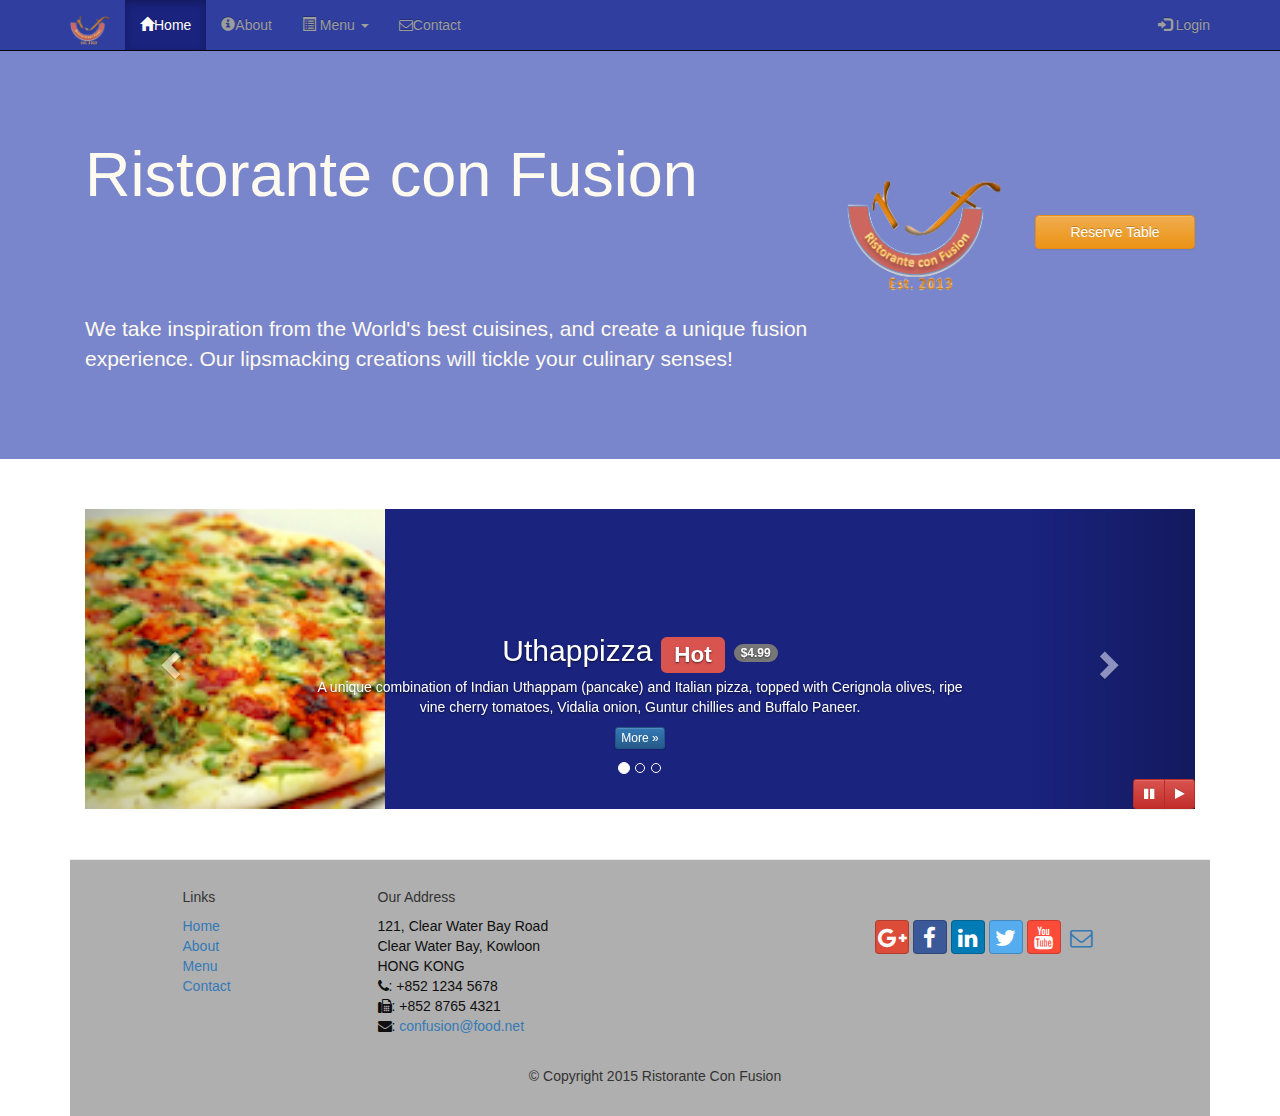
==== index.html @ e6b0a5eb "The Homework" ====
<!DOCTYPE html>
<html lang="en">

<head>
    <meta charset="utf-8">
    <meta http-equiv="X-UA-Compatible" content="IE=edge">
    <meta name="viewport" content="width=device-width, initial-scale=1">
    <!-- The above 3 meta tags *must* come first in the head; any other head
        content must come *after* these tags -->
    <title>Ristorante Con Fusion: Home</title>
    <!-- Bootstrap -->
    <link href="bower_components/bootstrap/dist/css/bootstrap.min.css" rel="stylesheet">
    <link href="bower_components/bootstrap/dist/css/bootstrap-theme.min.css" rel="stylesheet">
    <link href="bower_components/font-awesome/css/font-awesome.min.css" rel="stylesheet">
    <link href="css/bootstrap-social.css" rel="stylesheet">
    <link href="css/mystyles_old.css" rel="stylesheet">
    <!-- HTML5 shim and Respond.js for IE8 support of HTML5 elements and media queries -->
    <!-- WARNING: Respond.js doesn't work if you view the page via file:// -->
    <!--[if lt IE 9]>
     <script src="https://oss.maxcdn.com/html5shiv/3.7.2/html5shiv.min.js"></script>
     <script src="https://oss.maxcdn.com/respond/1.4.2/respond.min.js"></script>
   <![endif]-->
</head>

<body>
    <nav class="navbar navbar-inverse navbar-fixed-top" role="navigation">
        <div class="container">
            <div class="navbar-header">
                <button type="button" class="navbar-toggle collapsed" data-toggle="collapse" data-target="#navbar" aria-expanded="false" aria-controls="navbar">
                        <span class="sr-only">Toggle navigation</span>
                        <span class="icon-bar"></span>
                        <span class="icon-bar"></span>
                        <span class="icon-bar"></span>
                    </button>
                <a class="navbar-brand" href="#">
                    <img src="img/logo.png" height="30px" width="40px"></a>
            </div>
            <div id="navbar" class="navbar-collapse collapse">
                <ul class="nav navbar-nav">
                    <li class="active"><a href="#"><span class="glyphicon glyphicon-home"
                     aria-hidden="ture"></span>Home</a></li>
                    <li><a href="aboutus.html"><span class="glyphicon glyphicon-info-sign"
                      aria-hidden="true"></span>About</a></li>
                    <li class="dropdown">
                        <a href="#" class="dropdown-toggle" data-toggle="dropdown" role="button" aria-haspopup="true" aria-expanded="false">
                            <span class="glyphicon glyphicon-list-alt" aria-hidden="true"></span> Menu <span class="caret"></span></a>
                        <ul class="dropdown-menu">
                            <li><a href="#">Appetizers</a></li>
                            <li><a href="#">Main Courses</a></li>
                            <li><a href="#">Desserts</a></li>
                            <li><a href="#">Drinks</a></li>
                            <li role="separator" class="divider"></li>
                            <li class="dropdown-header">Specials</li>
                            <li><a href="#">Lunch Buffet</a></li>
                            <li><a href="#">Weekend Brunch</a></li>
                        </ul>
                    </li>
                    <li><a href="contactus.html"><span class="fa fa-envelope-o"
                    aria-hidden="true"></span>Contact</a></li>
                </ul>
                <ul class="nav navbar-nav navbar-right">
                    <li>
                        <a id="login">
                            <span class="glyphicon glyphicon-log-in"></span> Login</a>
                    </li>
                </ul>
            </div>
    </nav>

    <div id="loginModal" class="modal fade" role="dialog">
        <div class="modal-dialog">
            <!-- Modal content-->
            <div class="modal-content">
                <div class="modal-header">
                    <button type="button" class="close" id="log_close" >&times;</button>
                    <h4 class="modal-title">Login </h4>
                </div>
                <div class="modal-body">
                    <form class="form-inline">
                        <div class="form-group">
                            <label for="email" class="sr-only">Email address</label>
                            <input type="email" class="form-control" id="email" placeholder="Email">
                        </div>
                        <div class="form-group">
                            <label class="sr-only" for="password">Password</label>
                            <input type="password" class="form-control" id="password" placeholder="Password">
                        </div>
                        <div class="checkbox">
                            <label> <input type="checkbox"> Remember me</label>
                        </div>
                        <button type="submit" class="btn btn-primary">Sign in</button>
                        <button type="button" class="btn btn-default btn-sm" data-dismiss="modal">Cancel</button>
                    </form>
                </div>
            </div>
        </div>
    </div>

    <header class="jumbotron">
        <!-- Main component for a primary marketing message or call to action -->

        <div class="container">
            <div class="row row-header">
                <div class="col-xm-12 col-sm-8">
                    <h1>Ristorante con Fusion</h1>
                    <p style="padding:40px;"></p>
                    <p>We take inspiration from the World's best cuisines, and create a unique fusion experience. Our lipsmacking creations will tickle your culinary senses!</p>
                </div>
                <div class="col-xm-12 col-sm-2">
                    <p style="padding:20px;"></p>
                    <img src="img/logo.png" class="img-responsive">
                </div>
                <div class="col-xm-12 col-sm-2">
                    <p style="padding:40px;"></p>
                    <a type="button" class="btn btn-warning btn-block" id="Reserve_button">Reserve Table</a>
                </div>
            </div>
        </div>
    </header>

    <div class="container">
        <div class="row row-content">
            <div class="col-xs-12">
                <div id="mycarousel" class="carousel slide" data-ride="carousel">
                    <!-- Indicators -->
                    <ol class="carousel-indicators">
                        <li data-target="#mycarousel" data-slide-to="0" class="active"></li>
                        <li data-target="#mycarousel" data-slide-to="1"></li>
                        <li data-target="#mycarousel" data-slide-to="2"></li>
                    </ol>
                    <!-- Wrapper for slides -->
                    <div class="carousel-inner" role="listbox">
                        <div class="item active">
                            <img class="img-responsive" src="img/uthappizza.png" alt="Uthappizza">
                            <div class="carousel-caption">
                                <h2>Uthappizza  <span class="label label-danger">Hot</span> <span class="badge">$4.99</span></h2>
                                <p>A unique combination of Indian Uthappam (pancake) and Italian pizza, topped with Cerignola olives, ripe vine cherry tomatoes, Vidalia onion, Guntur chillies and Buffalo Paneer.</p>
                                <p><a class="btn btn-primary btn-xs" href="#">More &raquo;</a></p>
                            </div>
                        </div>
                        <div class="item">
                            <img class="media-object img-thumbnail" src="img/buffet.png" alt="Buffet">
                            <div class="carousel-caption">
                                <h2>Weekend Grand Buffet <span class="label label-danger label-xs">New</span></h2>
                                <p>Featuring mouthwatering combinations with a choice of five different salads, six enticing appetizers, six main entrees and five choicest desserts. Free flowing bubbly and soft drinks. All for just $19.99 per person </p>
                                <p><a class="btn btn-primary btn-xs" href="#">More &raquo;</a></p>
                            </div>
                        </div>
                        <div class="item">
                            <img class="media-object img-thumbnail" src="img/alberto.png" alt="Alberto Somayya">
                            <div class="carousel-caption">
                                <h2> Alberto Somayya</h2>
                                <h4>Executive Chef</h4>
                                <p>Award winning three-star Michelin chef with wide International experience having worked closely with whos-who in the culinary world, he specializes in creating mouthwatering Indo-Italian fusion experiences.
                                </p>
                                <p><a class="btn btn-primary btn-xs" href="#">More &raquo;</a></p>
                            </div>
                        </div>
                    </div>
                    <!-- Controls -->
                    <a class="left carousel-control" href="#mycarousel" role="button" data-slide="prev">
                        <span class="glyphicon glyphicon-chevron-left" aria-hidden="true"></span>
                        <span class="sr-only">Previous</span>
                    </a>
                    <a class="right carousel-control" href="#mycarousel" role="button" data-slide="next">
                        <span class="glyphicon glyphicon-chevron-right" aria-hidden="true"></span>
                        <span class="sr-only">Next</span>
                    </a>
                    <div class="btn-group" id="carouselButtons">
                        <button class="btn btn-danger btn-sm" id="carousel-pause">
                          <span class="fa fa-pause" aria-hidden="true"></span>
                        </button>
                        <button class="btn btn-danger btn-sm" id="carousel-play">
                          <span class="fa fa-play" aria-hidden="true"></span>
                        </button>
                    </div>
                </div>
            </div>
        </div>

        <div id="Reserve" class="modal fade" role="dialog">
            <div class="modal-dialog">
                <div class="modal-content">
                    <div class="modal-header">
                        <button type="button" class="close" data-dismiss="modal">&times;</button>
                        <h4 class="modal-title">Reserve Table</h4>
                    </div>
                    <div class="modal-body">
                        <form class="form-horizontal" role="form" id="Reserve">
                            <div class="form-group">
                                <label class="col-sm-3 control-label">Numbers of Guests</label>
                                <div class="col-sm-9">
                                    <label class="radio-inline"><input type="radio" name="Numbers of Guests" id="Numbers of Guests1" value="1">1</label>
                                    <label class="radio-inline"><input type="radio" name="Numbers of Guests" id="Numbers of Guests2" value="2">2</label>
                                    <label class="radio-inline"><input type="radio" name="Numbers of Guests" id="Numbers of Guests3" value="3">3</label>
                                    <label class="radio-inline"><input type="radio" name="Numbers of Guests" id="Numbers of Guests4" value="4">4</label>
                                    <label class="radio-inline"><input type="radio" name="Numbers of Guests" id="Numbers of Guests5" value="5">5</label>
                                    <label class="radio-inline"><input type="radio" name="Numbers of Guests" id="Numbers of Guests6" value="6">6</label>
                                </div>
                            </div>
                            <div class="form-group">
                                <label class="col-sm-3 control-label">Selection</label>
                                <div class="btn-group col-sm-9" data-toggle="buttons">
                                    <label class="btn btn-success active">
                                  <input type="radio" name="Selection" id="Non-Smoking" autocomplete="off" checked> Non-Smoking
                                </label>
                                    <label class="btn btn-danger">
                                  <input type="radio" name="Selection" id="Smoking" autocomplete="off"> Smoking
                                </label>
                                </div>
                            </div>
                            <div class="form-group has-feedback">
                                <label class="col-sm-3 control-label" for="Date and Time">Date and Time</label>
                                <div class="col-sm-4">
                                    <input type="text" class="form-control" name="Date" id="Date" placeholder="Date">
                                    <span class="glyphicon glyphicon-calendar form-control-feedback"></span>
                                </div>
                                <div class="col-sm-4">
                                    <span class="glyphicon glyphicon-time form-control-feedback"></span>
                                    <input type="text" class="form-control" name="Date" id="Date" placeholder="Time">
                                </div>
                            </div>
                            <div class="form-group">
                                <div class="col-sm-offset-3 col-xs-12">
                                    <button class="btn btn-primary" type="submit" name="Reserve">Reserve</button>
                                    <button type="button" class="btn btn-default" data-dismiss="modal">Cancel</button>
                                </div>
                            </div>
                            <div class="alert alert-warning alert-dismissible" role="alert">
                                <button type="button" class="close" data-dismiss="alert" aria-label="Close">
                                <span aria-hidden="true">&times;</span>
                              </button>
                                <strong>Warning:</strong> Please<a href="tel:+85212345678" class="alert-link"> call</a> us to reserve for more than six guests.
                            </div>
                        </form>
                    </div>
                </div>
            </div>
        </div>

        <footer class="row-footer">
            <div class="container">
                <div class="row">
                    <div class="col-xs-5 col-xs-offset-1 col-sm-2 col-sm-offset-1">
                        <h5>Links</h5>
                        <ul class="list-unstyled">
                            <li><a href="#">Home</a></li>
                            <li><a href="#">About</a></li>
                            <li><a href="#">Menu</a></li>
                            <li><a href="#">Contact</a></li>
                        </ul>
                    </div>
                    <div class="col-xs-6 col-sm-5">
                        <h5>Our Address</h5>
                        <address>
		              121, Clear Water Bay Road<br>
                  Clear Water Bay, Kowloon<br>
		              HONG KONG<br>
                  <i class="fa fa-phone"></i>: +852 1234 5678<br>
                  <i class="fa fa-fax"></i>: +852 8765 4321<br>
                  <i class="fa fa-envelope"></i>:
                  <a href="mailto:confusion@food.net">confusion@food.net</a>
		               </address>
                    </div>
                    <div class="col-xs-12 col-sm-4">
                        <div class="nav navbar-nav" style="padding: 40px 10px;">
                            <a class="btn btn-social-icon btn-google-plus" href="http://google.com/+"><i class="fa fa-google-plus"></i></a>
                            <a class="btn btn-social-icon btn-facebook" href="http://www.facebook.com/profile.php?id="><i class="fa fa-facebook"></i></a>
                            <a class="btn btn-social-icon btn-linkedin" href="http://www.linkedin.com/in/"><i class="fa fa-linkedin"></i></a>
                            <a class="btn btn-social-icon btn-twitter" href="http://twitter.com/"><i class="fa fa-twitter"></i></a>
                            <a class="btn btn-social-icon btn-youtube" href="http://youtube.com/"><i class="fa fa-youtube"></i></a>
                            <a class="btn btn-social-icon" href="mailto:"><i class="fa fa-envelope-o"></i></a>
                        </div>
                    </div>
                    <div class="col-xs-12">
                        <p style="padding:10px;"></p>
                        <p align=center>© Copyright 2015 Ristorante Con Fusion</p>
                    </div>
                </div>
            </div>
        </footer>

        <!-- jQuery (necessary for Bootstrap's JavaScript plugins) -->
        <script src="bower_components/jquery/dist/jquery.min.js"></script>
      <!-- Include all compiled plugins (below), or include individual files as needed -->
        <script src="bower_components/bootstrap/dist/js/bootstrap.min.js"></script>
        <script>
            $(document).ready(function() {
                $("#mycarousel").carousel({
                    interval: 2000
                });
                $("#carousel-pause").click(function() {
                    $("#mycarousel").carousel('pause');
                });
                $("#carousel-play").click(function() {
                    $("#mycarousel").carousel('cycle');
                });
            });
            $("#login").click(function(){
              $("#loginModal").modal("show")
            })
            $("#log_close").click(function(){
              $("#loginModal").modal("hide")
            })
            $("#Reserve_button").click(function(){
              $("#Reserve").modal("show")
            })
        </script>
</body>

</html>
---- css/mystyles_old.css ----
.row-header{
margin:0px auto;
padding:0px auto;
}
.row-content {
margin:0px auto;
padding: 50px 0px 50px 0px;
border-bottom: 1px ridge;
min-height: 400px;
}
.row-footer{
background-color:#AfAfAf;
margin:0px auto;
padding: 20px 0px 20px 0px;
}
.jumbotron {
padding:70px 30px 70px 30px;
margin:0px auto;
background: #7986CB ;
color:floralwhite;
}
address{
font‐size:80%;
margin:0px;
color:#0f0f0f;
}

body{
    padding:50px 0px 0px 0px;
    z-index:0;
}

.navbar-inverse {
     background: #303F9F;
}

.navbar-inverse .navbar-nav > .active > a,
.navbar-inverse .navbar-nav > .active > a:hover,
.navbar-inverse .navbar-nav > .active > a:focus {
    color: #fff;
    background: #1A237E;
}

.navbar-inverse .navbar-nav > .open > a,
 .navbar-inverse .navbar-nav > .open > a:hover,
 .navbar-inverse .navbar-nav > .open > a:focus {
    color: #fff;
    background: #1A237E;
}

.navbar-inverse .navbar-nav .open .dropdown-menu> li> a,
.navbar-inverse .navbar-nav .open .dropdown-menu {
    background-color: #303F9F;
    color:#eeeeee;
}

.navbar-inverse .navbar-nav .open .dropdown-menu> li> a:hover {
    color:#000000;
}

.tab-content {
    border-left: 1px solid #ddd;
    border-right: 1px solid #ddd;
    border-bottom: 1px solid #ddd;
    padding: 10px;
}

.affix {
    top:100px;
}

.carousel {
    background:#1A237E;
}

.carousel .item {
  height: 300px;
}

.item img {
    position: absolute;
    top: 0;
    left: 0;
    min-height: 300px;
}

#carouselButtons {
    right:0px;
    position: absolute;
    bottom: 0px;
}
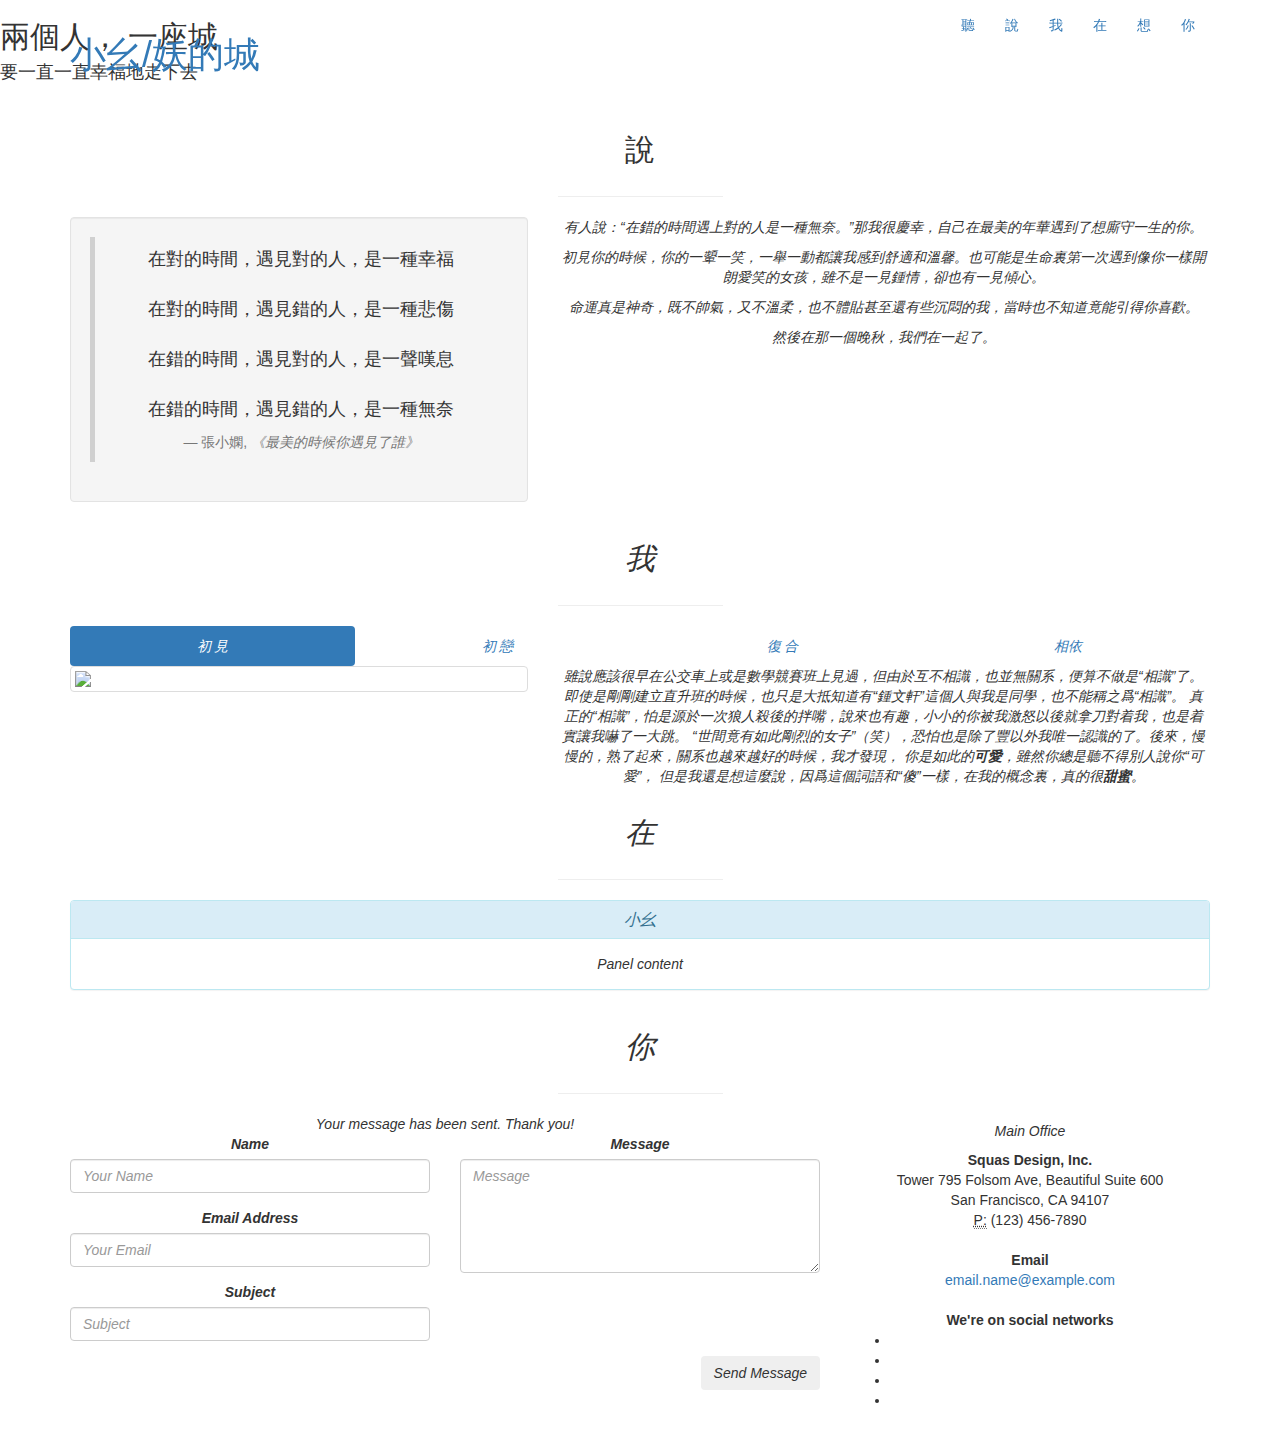
==== commit 8ebdd852: "Please enter the commit message for your changes. Lines starting  with '' will be ignored, and an em" ====
--- a/index.html
+++ b/index.html
@@ -1,311 +1,378 @@
-<!DOCTYPE html>
-<html lang="en">
-
-<head>
-    <meta charset="utf-8">
-    <meta http-equiv="X-UA-Compatible" content="IE=edge">
-    <meta name="viewport" content="width=device-width, initial-scale=1">
-    <!-- The above 3 meta tags *must* come first in the head; any other head
-        content must come *after* these tags -->
-    <title>Ristorante Con Fusion: Home</title>
-    <!-- Bootstrap -->
-    <link href="bower_components/bootstrap/dist/css/bootstrap.min.css" rel="stylesheet">
-    <link href="bower_components/bootstrap/dist/css/bootstrap-theme.min.css" rel="stylesheet">
-    <link href="bower_components/font-awesome/css/font-awesome.min.css" rel="stylesheet">
-    <link href="css/bootstrap-social.css" rel="stylesheet">
-    <link href="css/mystyles_old.css" rel="stylesheet">
-    <!-- HTML5 shim and Respond.js for IE8 support of HTML5 elements and media queries -->
-    <!-- WARNING: Respond.js doesn't work if you view the page via file:// -->
-    <!--[if lt IE 9]>
-     <script src="https://oss.maxcdn.com/html5shiv/3.7.2/html5shiv.min.js"></script>
-     <script src="https://oss.maxcdn.com/respond/1.4.2/respond.min.js"></script>
-   <![endif]-->
-</head>
-
-<body>
-    <nav class="navbar navbar-inverse navbar-fixed-top" role="navigation">
-        <div class="container">
-            <div class="navbar-header">
-                <button type="button" class="navbar-toggle collapsed" data-toggle="collapse" data-target="#navbar" aria-expanded="false" aria-controls="navbar">
-                        <span class="sr-only">Toggle navigation</span>
-                        <span class="icon-bar"></span>
-                        <span class="icon-bar"></span>
-                        <span class="icon-bar"></span>
-                    </button>
-                <a class="navbar-brand" href="#">
-                    <img src="img/logo.png" height="30px" width="40px"></a>
-            </div>
-            <div id="navbar" class="navbar-collapse collapse">
-                <ul class="nav navbar-nav">
-                    <li class="active"><a href="#"><span class="glyphicon glyphicon-home"
-                     aria-hidden="ture"></span>Home</a></li>
-                    <li><a href="aboutus.html"><span class="glyphicon glyphicon-info-sign"
-                      aria-hidden="true"></span>About</a></li>
-                    <li class="dropdown">
-                        <a href="#" class="dropdown-toggle" data-toggle="dropdown" role="button" aria-haspopup="true" aria-expanded="false">
-                            <span class="glyphicon glyphicon-list-alt" aria-hidden="true"></span> Menu <span class="caret"></span></a>
-                        <ul class="dropdown-menu">
-                            <li><a href="#">Appetizers</a></li>
-                            <li><a href="#">Main Courses</a></li>
-                            <li><a href="#">Desserts</a></li>
-                            <li><a href="#">Drinks</a></li>
-                            <li role="separator" class="divider"></li>
-                            <li class="dropdown-header">Specials</li>
-                            <li><a href="#">Lunch Buffet</a></li>
-                            <li><a href="#">Weekend Brunch</a></li>
-                        </ul>
-                    </li>
-                    <li><a href="contactus.html"><span class="fa fa-envelope-o"
-                    aria-hidden="true"></span>Contact</a></li>
-                </ul>
-                <ul class="nav navbar-nav navbar-right">
-                    <li>
-                        <a id="login">
-                            <span class="glyphicon glyphicon-log-in"></span> Login</a>
-                    </li>
-                </ul>
-            </div>
-    </nav>
-
-    <div id="loginModal" class="modal fade" role="dialog">
-        <div class="modal-dialog">
-            <!-- Modal content-->
-            <div class="modal-content">
-                <div class="modal-header">
-                    <button type="button" class="close" id="log_close" >&times;</button>
-                    <h4 class="modal-title">Login </h4>
-                </div>
-                <div class="modal-body">
-                    <form class="form-inline">
-                        <div class="form-group">
-                            <label for="email" class="sr-only">Email address</label>
-                            <input type="email" class="form-control" id="email" placeholder="Email">
-                        </div>
-                        <div class="form-group">
-                            <label class="sr-only" for="password">Password</label>
-                            <input type="password" class="form-control" id="password" placeholder="Password">
-                        </div>
-                        <div class="checkbox">
-                            <label> <input type="checkbox"> Remember me</label>
-                        </div>
-                        <button type="submit" class="btn btn-primary">Sign in</button>
-                        <button type="button" class="btn btn-default btn-sm" data-dismiss="modal">Cancel</button>
-                    </form>
-                </div>
-            </div>
-        </div>
-    </div>
-
-    <header class="jumbotron">
-        <!-- Main component for a primary marketing message or call to action -->
-
-        <div class="container">
-            <div class="row row-header">
-                <div class="col-xm-12 col-sm-8">
-                    <h1>Ristorante con Fusion</h1>
-                    <p style="padding:40px;"></p>
-                    <p>We take inspiration from the World's best cuisines, and create a unique fusion experience. Our lipsmacking creations will tickle your culinary senses!</p>
-                </div>
-                <div class="col-xm-12 col-sm-2">
-                    <p style="padding:20px;"></p>
-                    <img src="img/logo.png" class="img-responsive">
-                </div>
-                <div class="col-xm-12 col-sm-2">
-                    <p style="padding:40px;"></p>
-                    <a type="button" class="btn btn-warning btn-block" id="Reserve_button">Reserve Table</a>
-                </div>
-            </div>
-        </div>
-    </header>
-
-    <div class="container">
-        <div class="row row-content">
-            <div class="col-xs-12">
-                <div id="mycarousel" class="carousel slide" data-ride="carousel">
-                    <!-- Indicators -->
-                    <ol class="carousel-indicators">
-                        <li data-target="#mycarousel" data-slide-to="0" class="active"></li>
-                        <li data-target="#mycarousel" data-slide-to="1"></li>
-                        <li data-target="#mycarousel" data-slide-to="2"></li>
-                    </ol>
-                    <!-- Wrapper for slides -->
-                    <div class="carousel-inner" role="listbox">
-                        <div class="item active">
-                            <img class="img-responsive" src="img/uthappizza.png" alt="Uthappizza">
-                            <div class="carousel-caption">
-                                <h2>Uthappizza  <span class="label label-danger">Hot</span> <span class="badge">$4.99</span></h2>
-                                <p>A unique combination of Indian Uthappam (pancake) and Italian pizza, topped with Cerignola olives, ripe vine cherry tomatoes, Vidalia onion, Guntur chillies and Buffalo Paneer.</p>
-                                <p><a class="btn btn-primary btn-xs" href="#">More &raquo;</a></p>
-                            </div>
-                        </div>
-                        <div class="item">
-                            <img class="media-object img-thumbnail" src="img/buffet.png" alt="Buffet">
-                            <div class="carousel-caption">
-                                <h2>Weekend Grand Buffet <span class="label label-danger label-xs">New</span></h2>
-                                <p>Featuring mouthwatering combinations with a choice of five different salads, six enticing appetizers, six main entrees and five choicest desserts. Free flowing bubbly and soft drinks. All for just $19.99 per person </p>
-                                <p><a class="btn btn-primary btn-xs" href="#">More &raquo;</a></p>
-                            </div>
-                        </div>
-                        <div class="item">
-                            <img class="media-object img-thumbnail" src="img/alberto.png" alt="Alberto Somayya">
-                            <div class="carousel-caption">
-                                <h2> Alberto Somayya</h2>
-                                <h4>Executive Chef</h4>
-                                <p>Award winning three-star Michelin chef with wide International experience having worked closely with whos-who in the culinary world, he specializes in creating mouthwatering Indo-Italian fusion experiences.
-                                </p>
-                                <p><a class="btn btn-primary btn-xs" href="#">More &raquo;</a></p>
-                            </div>
-                        </div>
-                    </div>
-                    <!-- Controls -->
-                    <a class="left carousel-control" href="#mycarousel" role="button" data-slide="prev">
-                        <span class="glyphicon glyphicon-chevron-left" aria-hidden="true"></span>
-                        <span class="sr-only">Previous</span>
-                    </a>
-                    <a class="right carousel-control" href="#mycarousel" role="button" data-slide="next">
-                        <span class="glyphicon glyphicon-chevron-right" aria-hidden="true"></span>
-                        <span class="sr-only">Next</span>
-                    </a>
-                    <div class="btn-group" id="carouselButtons">
-                        <button class="btn btn-danger btn-sm" id="carousel-pause">
-                          <span class="fa fa-pause" aria-hidden="true"></span>
-                        </button>
-                        <button class="btn btn-danger btn-sm" id="carousel-play">
-                          <span class="fa fa-play" aria-hidden="true"></span>
-                        </button>
-                    </div>
-                </div>
-            </div>
-        </div>
-
-        <div id="Reserve" class="modal fade" role="dialog">
-            <div class="modal-dialog">
-                <div class="modal-content">
-                    <div class="modal-header">
-                        <button type="button" class="close" data-dismiss="modal">&times;</button>
-                        <h4 class="modal-title">Reserve Table</h4>
-                    </div>
-                    <div class="modal-body">
-                        <form class="form-horizontal" role="form" id="Reserve">
-                            <div class="form-group">
-                                <label class="col-sm-3 control-label">Numbers of Guests</label>
-                                <div class="col-sm-9">
-                                    <label class="radio-inline"><input type="radio" name="Numbers of Guests" id="Numbers of Guests1" value="1">1</label>
-                                    <label class="radio-inline"><input type="radio" name="Numbers of Guests" id="Numbers of Guests2" value="2">2</label>
-                                    <label class="radio-inline"><input type="radio" name="Numbers of Guests" id="Numbers of Guests3" value="3">3</label>
-                                    <label class="radio-inline"><input type="radio" name="Numbers of Guests" id="Numbers of Guests4" value="4">4</label>
-                                    <label class="radio-inline"><input type="radio" name="Numbers of Guests" id="Numbers of Guests5" value="5">5</label>
-                                    <label class="radio-inline"><input type="radio" name="Numbers of Guests" id="Numbers of Guests6" value="6">6</label>
-                                </div>
-                            </div>
-                            <div class="form-group">
-                                <label class="col-sm-3 control-label">Selection</label>
-                                <div class="btn-group col-sm-9" data-toggle="buttons">
-                                    <label class="btn btn-success active">
-                                  <input type="radio" name="Selection" id="Non-Smoking" autocomplete="off" checked> Non-Smoking
-                                </label>
-                                    <label class="btn btn-danger">
-                                  <input type="radio" name="Selection" id="Smoking" autocomplete="off"> Smoking
-                                </label>
-                                </div>
-                            </div>
-                            <div class="form-group has-feedback">
-                                <label class="col-sm-3 control-label" for="Date and Time">Date and Time</label>
-                                <div class="col-sm-4">
-                                    <input type="text" class="form-control" name="Date" id="Date" placeholder="Date">
-                                    <span class="glyphicon glyphicon-calendar form-control-feedback"></span>
-                                </div>
-                                <div class="col-sm-4">
-                                    <span class="glyphicon glyphicon-time form-control-feedback"></span>
-                                    <input type="text" class="form-control" name="Date" id="Date" placeholder="Time">
-                                </div>
-                            </div>
-                            <div class="form-group">
-                                <div class="col-sm-offset-3 col-xs-12">
-                                    <button class="btn btn-primary" type="submit" name="Reserve">Reserve</button>
-                                    <button type="button" class="btn btn-default" data-dismiss="modal">Cancel</button>
-                                </div>
-                            </div>
-                            <div class="alert alert-warning alert-dismissible" role="alert">
-                                <button type="button" class="close" data-dismiss="alert" aria-label="Close">
-                                <span aria-hidden="true">&times;</span>
-                              </button>
-                                <strong>Warning:</strong> Please<a href="tel:+85212345678" class="alert-link"> call</a> us to reserve for more than six guests.
-                            </div>
-                        </form>
-                    </div>
-                </div>
-            </div>
-        </div>
-
-        <footer class="row-footer">
-            <div class="container">
-                <div class="row">
-                    <div class="col-xs-5 col-xs-offset-1 col-sm-2 col-sm-offset-1">
-                        <h5>Links</h5>
-                        <ul class="list-unstyled">
-                            <li><a href="#">Home</a></li>
-                            <li><a href="#">About</a></li>
-                            <li><a href="#">Menu</a></li>
-                            <li><a href="#">Contact</a></li>
-                        </ul>
-                    </div>
-                    <div class="col-xs-6 col-sm-5">
-                        <h5>Our Address</h5>
-                        <address>
-		              121, Clear Water Bay Road<br>
-                  Clear Water Bay, Kowloon<br>
-		              HONG KONG<br>
-                  <i class="fa fa-phone"></i>: +852 1234 5678<br>
-                  <i class="fa fa-fax"></i>: +852 8765 4321<br>
-                  <i class="fa fa-envelope"></i>:
-                  <a href="mailto:confusion@food.net">confusion@food.net</a>
-		               </address>
-                    </div>
-                    <div class="col-xs-12 col-sm-4">
-                        <div class="nav navbar-nav" style="padding: 40px 10px;">
-                            <a class="btn btn-social-icon btn-google-plus" href="http://google.com/+"><i class="fa fa-google-plus"></i></a>
-                            <a class="btn btn-social-icon btn-facebook" href="http://www.facebook.com/profile.php?id="><i class="fa fa-facebook"></i></a>
-                            <a class="btn btn-social-icon btn-linkedin" href="http://www.linkedin.com/in/"><i class="fa fa-linkedin"></i></a>
-                            <a class="btn btn-social-icon btn-twitter" href="http://twitter.com/"><i class="fa fa-twitter"></i></a>
-                            <a class="btn btn-social-icon btn-youtube" href="http://youtube.com/"><i class="fa fa-youtube"></i></a>
-                            <a class="btn btn-social-icon" href="mailto:"><i class="fa fa-envelope-o"></i></a>
-                        </div>
-                    </div>
-                    <div class="col-xs-12">
-                        <p style="padding:10px;"></p>
-                        <p align=center>© Copyright 2015 Ristorante Con Fusion</p>
-                    </div>
-                </div>
-            </div>
-        </footer>
-
-        <!-- jQuery (necessary for Bootstrap's JavaScript plugins) -->
-        <script src="bower_components/jquery/dist/jquery.min.js"></script>
-      <!-- Include all compiled plugins (below), or include individual files as needed -->
-        <script src="bower_components/bootstrap/dist/js/bootstrap.min.js"></script>
-        <script>
-            $(document).ready(function() {
-                $("#mycarousel").carousel({
-                    interval: 2000
-                });
-                $("#carousel-pause").click(function() {
-                    $("#mycarousel").carousel('pause');
-                });
-                $("#carousel-play").click(function() {
-                    $("#mycarousel").carousel('cycle');
-                });
-            });
-            $("#login").click(function(){
-              $("#loginModal").modal("show")
-            })
-            $("#log_close").click(function(){
-              $("#loginModal").modal("hide")
-            })
-            $("#Reserve_button").click(function(){
-              $("#Reserve").modal("show")
-            })
-        </script>
-</body>
-
-</html>
+<!DOCTYPE html>
+<html lang="en">
+
+<head>
+    <meta charset="utf-8">
+    <meta name="viewport" content="width=device-width, initial-scale=1.0">
+    <meta name="description" content="I Love You">
+    <meta name="author" content="Mengchao.Yu">
+
+    <title>致愛妻幺</title>
+
+    <!-- Bootstrap Core CSS -->
+    <link href="css/bootstrap.min.css" rel="stylesheet" type="text/css">
+
+    <!-- Fonts -->
+    <link href="font-awesome/css/font-awesome.min.css" rel="stylesheet" type="text/css">
+	<link href="css/animate.css" rel="stylesheet" />
+    <!-- Squad theme CSS -->
+    <link href="css/style.css" rel="stylesheet">
+	<link href="color/default.css" rel="stylesheet">
+
+
+
+</head>
+
+<body id="page-top" data-spy="scroll" data-target=".navbar-custom" data-offset="400">
+	<!-- Preloader -->
+	<div id="preloader">
+	  <div id="load"></div>
+	</div>
+
+    <nav class="navbar navbar-custom navbar-fixed-top" role="navigation">
+        <div class="container">
+            <div class="navbar-header page-scroll">
+                <button type="button" class="navbar-toggle" data-toggle="collapse" data-target=".navbar-main-collapse">
+                    <i class="fa fa-bars"></i>
+                </button>
+                <a class="navbar-brand" href="index.html">
+                    <h1>小幺/妖的城</h1>
+                </a>
+            </div>
+
+            <!-- Collect the nav links, forms, and other content for toggling -->
+            <div class="collapse navbar-collapse navbar-right navbar-main-collapse">
+      <ul class="nav navbar-nav">
+        <li class="active"><a href="#it">聽</a></li>
+        <li><a href="#says">說</a></li>
+		    <li><a href="#I">我</a></li>
+		    <li><a href="#am">在</a></li>
+        <li><a href="#loving">想</a></li>
+        <li><a href="#you">你</a></li>
+      </ul>
+            </div>
+            <!-- /.navbar-collapse -->
+        </div>
+        <!-- /.container -->
+    </nav>
+
+	<!-- Section: it -->
+    <section id="it" class="it">
+
+		<div class="slogan">
+			<h2>兩個人， <span class="text_color">一座城</span> </h2>
+			<h4>要一直一直幸福地走下去</h4>
+		</div>
+		<div class="page-scroll">
+			<a href="#says" class="btn btn-circle">
+				<i class="fa fa-angle-double-down animated"></i>
+			</a>
+		</div>
+    </section>
+	<!-- /Section: it -->
+
+	<!-- Section: says -->
+    <section id="says" class="home-section text-center bg-white">
+		<div class="heading-says">
+			<div class="container">
+			<div class="row">
+				<div class="col-lg-8 col-lg-offset-2">
+					<div class="wow bounceInDown" data-wow-delay="0.4s">
+					<div class="section-heading">
+					<h2>說</h2>
+					<i class="fa fa-2x fa-angle-down"></i>
+
+					</div>
+					</div>
+				</div>
+			</div>
+			</div>
+		</div>
+		<div class="container">
+      <div class="row">
+        <div class="col-lg-2 col-lg-offset-5">
+          <hr class="marginbot-50">
+        </div>
+      </div>
+		<div class="row">
+			<div class="col-sm-12 col-lg-5">
+        <div class="well">
+          <blockquote>
+            <p>在對的時間，遇見對的人，是一種幸福<br><br>
+              在對的時間，遇見錯的人，是一種悲傷<br><br>
+              在錯的時間，遇見對的人，是一聲嘆息<br><br>
+              在錯的時間，遇見錯的人，是一種無奈</p>
+            <footer>張小嫻,
+              <cite 8tle="Source	Title"><i>《最美的時候你遇見了誰》<i></cite></footer>
+          </blockquote>
+        </div>
+			</div>
+      <div class="col-sm-12 col-lg-7 mytext">
+        <p>有人說：“在錯的時間遇上對的人是一種無奈。”那我很慶幸，自己在最美的年華遇到了想廝守一生的你。<br></p>
+        <p>初見你的時候，你的一顰一笑，一舉一動都讓我感到舒適和溫馨。也可能是生命裏第一次遇到像你一樣開朗愛笑的女孩，雖不是一見鍾情，卻也有一見傾心。<br></p>
+        <p>命運真是神奇，既不帥氣，又不溫柔，也不體貼甚至還有些沉悶的我，當時也不知道竟能引得你喜歡。<br></p>
+        <p>然後在那一個晚秋，我們在一起了。
+        </p>
+      </div>
+		</div>
+
+		</div>
+	</section>
+	<!-- /Section: says -->
+
+
+	<!-- Section: I -->
+    <section id="I" class="home-section text-center bg-gray">
+
+		<div class="heading-says">
+			<div class="container">
+			<div class="row">
+				<div class="col-lg-8 col-lg-offset-2">
+					<div class="wow bounceInDown" data-wow-delay="0.4s">
+					<div class="section-heading">
+					<h2>我</h2>
+					<i class="fa fa-2x fa-angle-down"></i>
+
+					</div>
+					</div>
+				</div>
+			</div>
+			</div>
+		</div>
+		<div class="container">
+		<div class="row">
+			<div class="col-lg-2 col-lg-offset-5">
+				<hr class="marginbot-50">
+			</div>
+		</div>
+    <ul class="nav	nav-pills nav-justified" role="tablist">
+      <li  class="active"><a href="#meet" role="pill" data-toggle="pill">初 見</a></li>
+      <li><a href="#love" role="pill" data-toggle="pill">初 戀</a></li>
+      <li><a href="#re" role="pill" data-toggle="pill">復 合</a></li>
+      <li><a href="#accompany" role="pill" data-toggle="pill">相依</a></li>
+    </ul>
+    <div class="tab-content">
+      <div class="tab-pane fade in active" id="meet">
+        <div class="row">
+          <div class="col-sm-12  col-lg-5">
+            <img src="img/pills/meet.jpg" class="img-responsive img-thumbnail center-block">
+          </div>
+          <div class="col-sm-12  col-lg-7"><p>雖說應該很早在公交車上或是數學競賽班上見過，但由於互不相識，也並無關系，便算不做是“相識”了。
+            即使是剛剛建立直升班的時候，也只是大抵知道有“鍾文軒”這個人與我是同學，也不能稱之爲“相識”。
+            真正的“相識”，怕是源於一次狼人殺後的拌嘴，說來也有趣，小小的你被我激怒以後就拿刀對着我，也是着實讓我嚇了一大跳。
+            “世間竟有如此剛烈的女子”（笑），恐怕也是除了豐以外我唯一認識的了。後來，慢慢的，熟了起來，關系也越來越好的時候，我才發現，
+            你是如此的<strong>可愛</strong>，雖然你總是聽不得別人說你“可愛”，
+            但是我還是想這麼說，因爲這個詞語和“傻”一樣，在我的概念裏，真的很<strong>甜蜜</strong>。</p></div>
+        </div>
+      </div>
+      <div class="tab-pane fade" id="love">
+        <div class="row">
+          <div class="col-sm-12  col-lg-7">
+            <p>承認自己是一個很<strong>自戀</strong>的人...但是怎麼也沒有想過真的會有人會向我表白，畢竟除了醜能給人安全感意外好像也沒什麼優點足夠讓一個女孩子表白。 所以，那天你問我豐跟我說了什麼的時候，我當然很自戀地說你該不會是喜歡我吧？當聽到你支支吾吾的回答的時候，我着實
+              <strong>興奮了許久</strong>，不過還好是QQ，我還是強裝着淡定和你繼續聊天。 至於後來爲什麼和你說那麼多苦口婆心的一大堆話，是因爲老公也不知道怎麼回答，其實心裏是想的，但是怕耽誤到你，所以就想鼓勵鼓勵你。然而年少輕狂的我啊，不懂事，居然把你弄哭了。 我聽到你哭了，一下子慌慌張張，再加上本來就喜歡你，於是就說“我們在一起吧”，然後我們就
+              <strong>在一起</strong>了。（現在心裏想想還是很幸福^_^）</p>
+          </div>
+          <div class="col-sm-12  col-lg-5">
+            <img src="img/pills/love.jpg" class="img-responsive img-thumbnail center-block">
+          </div>
+        </div>
+      </div>
+      <div class="tab-pane fade" id="re">
+        <div class="row">
+          <div class="col-sm-12  col-lg-5">
+            <img src="img/pills/re.jpg" class="img-responsive img-thumbnail center-block">
+          </div>
+          <div class="col-sm-12  col-lg-7"><p>雖然經歷了一些小小（似乎也不是很小…）的挫折，但我們還是又重歸於好了。
+            好像復合後，老公長大了一些，看待事情，處理問題都變得更成熟了，也不會那麼容易就對你發脾氣
+            。唯一的缺點就是，老公好像習慣了對身邊事物的不在意，不過這樣子老公反而能專心做事了。
+            但是老公對你還是特別在意的。很開心能每天<strong>陪你走回家</strong>，送你到家門口；很開心每天能找借口不回家，<strong>陪你吃午飯</strong>；很開心能和你<strong>周末約自習</strong>，聽你說話；
+            很開心能每天看着你帶我送的表，走來走去；很開心能給你帶來開心，讓你暫時忘掉煩惱。很開心能再次認識你，請<strong>多多指教</strong><(￣3￣)> </p></div>
+        </div>
+      </div>
+      <div class="tab-pane fade" id="accompany">
+        <div class="row">
+          <div class="col-sm-12  col-lg-7">
+            <p>從放暑假到現在，不得不說，我們都<strong>成長</strong>了許多。
+              無論是在南昌玩耍，還是去四川旅遊；無論是來北京上學，還是在家裏做飯；無論是在北師，還是在人大；無論是去南京，還是去煙臺……無論在哪，
+              無論做什麼，我們總是<strong>相伴</strong>着對方。以前不敢輕言說“愛”，但是老公<strong>真的很愛很愛你</strong>。愛你吃飯時候哪怕是看手機不看我的樣子；
+              愛你躺在我腿上睡覺流口水卻睡得很香的樣子；愛你因爲得到了滿足而開心的時候笑不攏嘴的樣子；愛你因爲買多了衣服而悶悶不樂的樣子；
+              愛你因爲惱怒大口咬我手臂的樣子；愛你被我託起臉時候乖巧的讓我親的樣子……有太多愛你的理由，<strong>怎麼說都說不完</strong>。</p>
+          </div>
+          <div class="col-sm-12  col-lg-5">
+            <img src="img/pills/accompany.jpg" class="img-responsive img-thumbnail center-block">
+          </div>
+        </div>
+      </div>
+    </div>
+    </div>
+	</section>
+	<!-- /Section: I -->
+
+
+  <!-- Section: am -->
+    <section id="am" class="home-section text-center">
+    <div class="heading-am">
+      <div class="container">
+      <div class="row">
+        <div class="col-lg-8 col-lg-offset-2">
+          <div class="wow bounceInDown" data-wow-delay="0.4s">
+          <div class="section-heading">
+          <h2>在</h2>
+          <i class="fa fa-2x fa-angle-down"></i>
+          </div>
+          </div>
+        </div>
+      </div>
+      </div>
+    </div>
+    <div class="container">
+      <div class="row">
+  			<div class="col-lg-2 col-lg-offset-5">
+  				<hr class="marginbot-50">
+  			</div>
+  		</div>
+
+      <div class="panel panel-info">
+        <div class="panel-heading">
+          <h3 class="panel-title">小幺</h3>
+        </div>
+        <div class="panel-body">
+          Panel content
+        </div>
+      </div>
+    </div>
+    </section>
+<!-- Section: am -->
+
+
+	<!-- Section: you -->
+    <section id="you" class="home-section text-center">
+		<div class="heading-am">
+			<div class="container">
+			<div class="row">
+				<div class="col-lg-8 col-lg-offset-2">
+					<div class="wow bounceInDown" data-wow-delay="0.4s">
+					<div class="section-heading">
+					<h2>你</h2>
+					<i class="fa fa-2x fa-angle-down"></i>
+					</div>
+					</div>
+				</div>
+			</div>
+			</div>
+		</div>
+		<div class="container">
+
+		<div class="row">
+			<div class="col-lg-2 col-lg-offset-5">
+				<hr class="marginbot-50">
+			</div>
+		</div>
+    <div class="row">
+        <div class="col-lg-8">
+            <div class="boxed-grey">
+
+                <div id="sendmessage">Your message has been sent. Thank you!</div>
+                <div id="errormessage"></div>
+                <form id="am-form" action="" method="post" role="form" class="amForm">
+                <div class="row">
+                    <div class="col-md-6">
+                        <div class="form-group">
+                            <label for="name">
+                                Name</label>
+                            <input type="text" name="name" class="form-control" id="name" placeholder="Your Name" data-rule="minlen:4" data-msg="Please enter at least 4 chars" />
+                            <div class="validation"></div>
+                        </div>
+                        <div class="form-group">
+                            <label for="email">
+                                Email Address</label>
+                            <div class="form-group">
+                                <input type="email" class="form-control" name="email" id="email" placeholder="Your Email" data-rule="email" data-msg="Please enter a valid email" />
+                                <div class="validation"></div>
+                            </div>
+                        </div>
+                        <div class="form-group">
+                            <label for="subject">
+                                Subject</label>
+                            <input type="text" class="form-control" name="subject" id="subject" placeholder="Subject" data-rule="minlen:4" data-msg="Please enter at least 8 chars of subject" />
+                            <div class="validation"></div>
+                        </div>
+                    </div>
+                    <div class="col-md-6">
+                        <div class="form-group">
+                            <label for="name">
+                                Message</label>
+                            <textarea class="form-control" name="message" rows="5" data-rule="required" data-msg="Please write something for us" placeholder="Message"></textarea>
+                            <div class="validation"></div>
+                        </div>
+                    </div>
+                    <div class="col-md-12">
+                        <button type="submit" class="btn btn-skin pull-right" id="btnamUs">
+                            Send Message</button>
+                    </div>
+                </div>
+                </form>
+            </div>
+        </div>
+
+		<div class="col-lg-4">
+			<div class="widget-am">
+				<h5>Main Office</h5>
+
+				<address>
+				  <strong>Squas Design, Inc.</strong><br>
+				  Tower 795 Folsom Ave, Beautiful Suite 600<br>
+				  San Francisco, CA 94107<br>
+				  <abbr title="Phone">P:</abbr> (123) 456-7890
+				</address>
+
+				<address>
+				  <strong>Email</strong><br>
+				  <a href="mailto:#">email.name@example.com</a>
+				</address>
+				<address>
+				  <strong>We're on social networks</strong><br>
+                       	<ul class="company-social">
+                            <li class="social-facebook"><a href="#" target="_blank"><i class="fa fa-facebook"></i></a></li>
+                            <li class="social-twitter"><a href="#" target="_blank"><i class="fa fa-twitter"></i></a></li>
+                            <li class="social-dribble"><a href="#" target="_blank"><i class="fa fa-dribbble"></i></a></li>
+                            <li class="social-google"><a href="#" target="_blank"><i class="fa fa-google-plus"></i></a></li>
+                        </ul>
+				</address>
+
+			</div>
+		</div>
+    </div>
+
+		</div>
+	</section>
+	<!-- /Section: you -->
+
+	<footer>
+  <div class="container">
+    <div class="row">
+      <div class="col-md-12 col-lg-12">
+        <div class="wow shake" data-wow-delay="0.4s">
+          <div class="page-scroll marginbot-30">
+            <a href="#it" id="totop" class="btn btn-circle">
+              <i class="fa fa-angle-double-up animated"></i>
+            </a>
+          </div>
+        </div>
+      </div>
+    </div>
+  </div>
+</footer>
+
+    <!-- Core JavaScript Files -->
+    <script src="js/jquery.min.js"></script>
+    <script src="js/bootstrap.min.js"></script>
+    <script src="js/jquery.easing.min.js"></script>
+	<script src="js/jquery.scrollTo.js"></script>
+	<script src="js/wow.min.js"></script>
+    <!-- Custom Theme JavaScript -->
+    <script src="js/custom.js"></script>
+
+</body>
+
+</html>
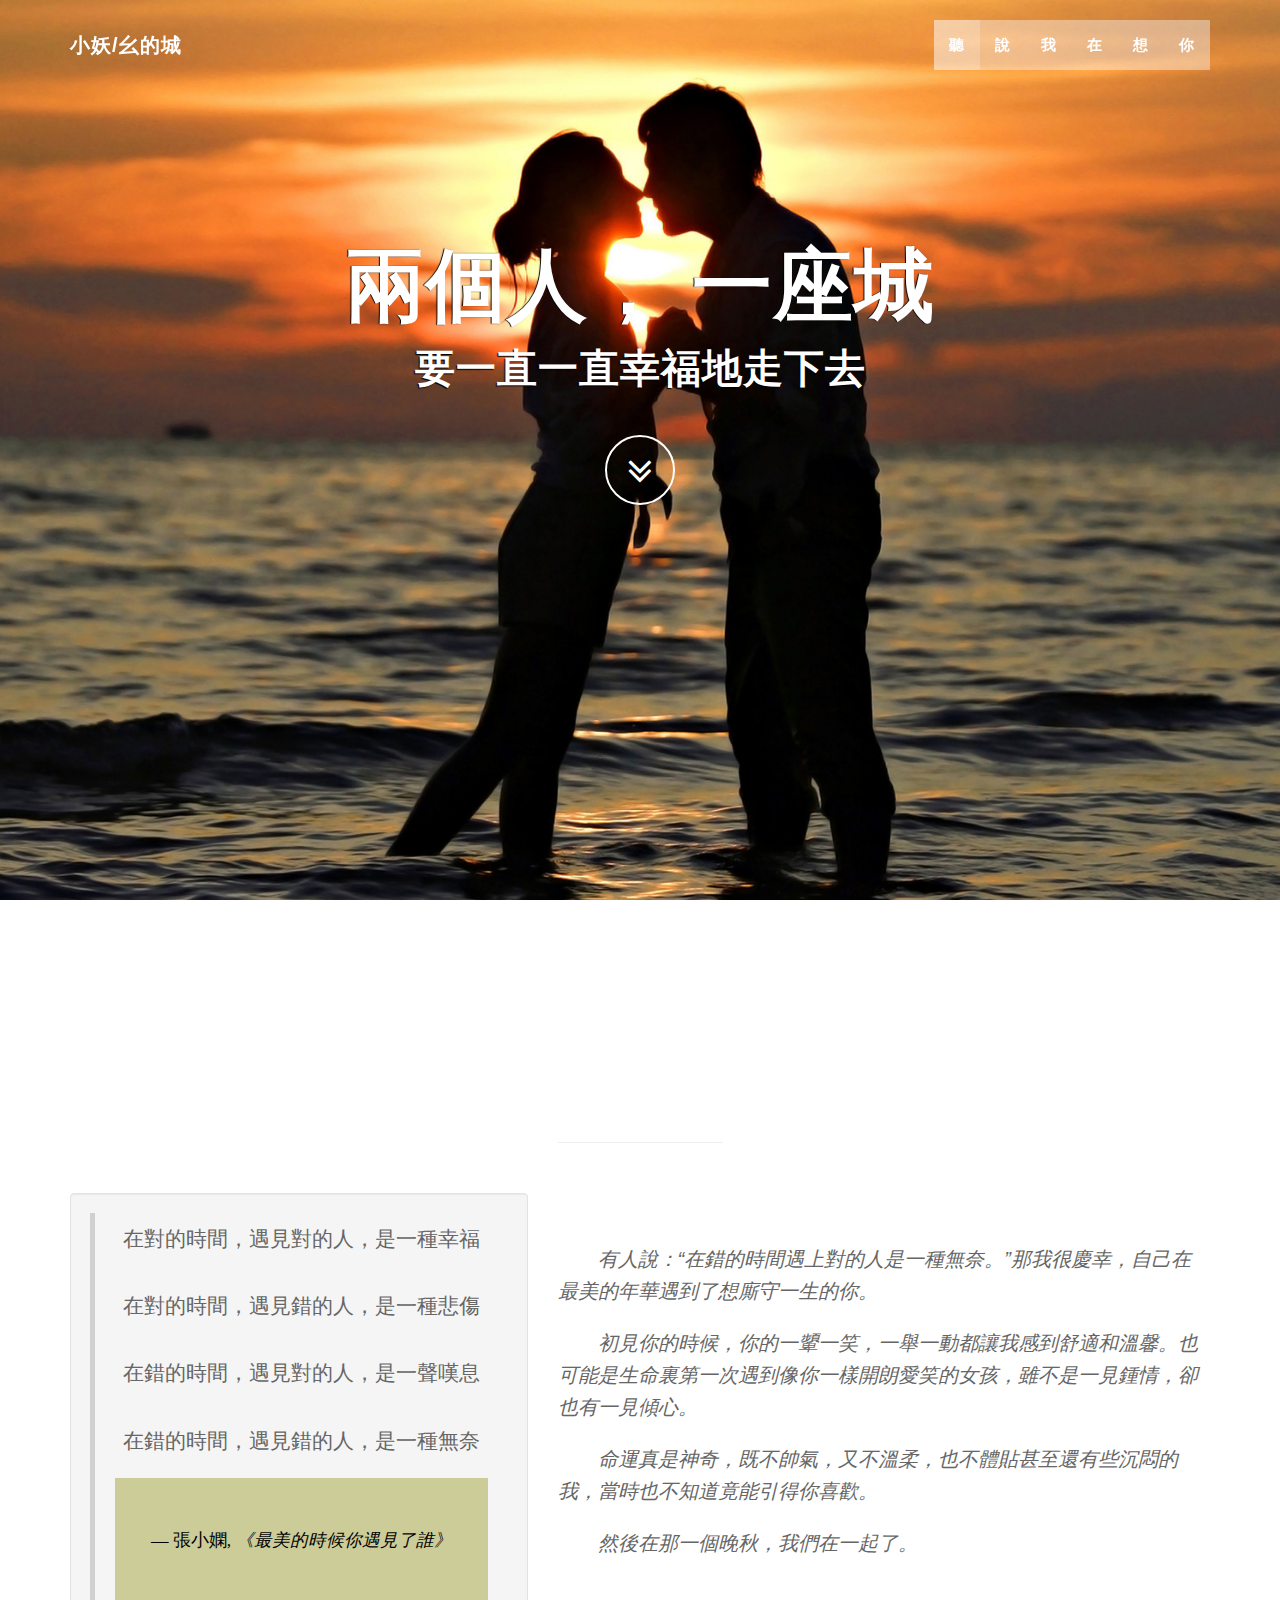
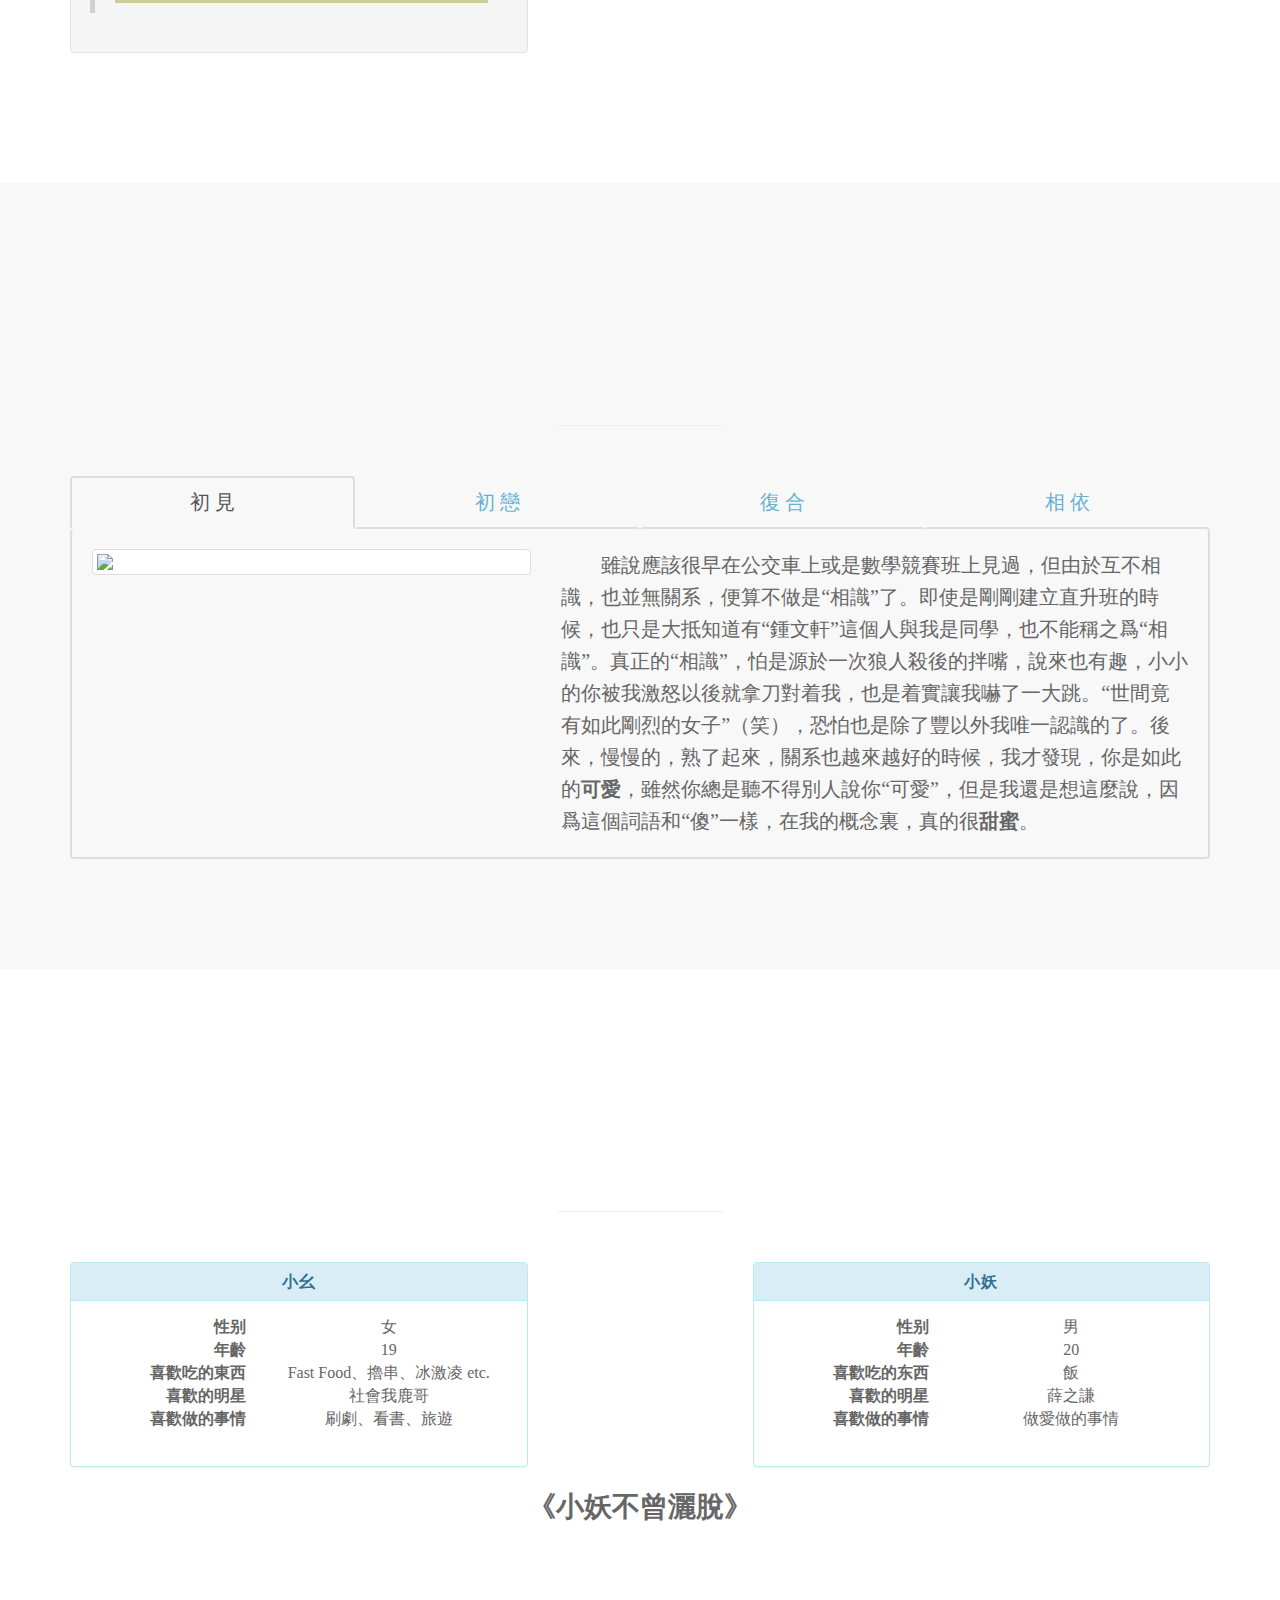
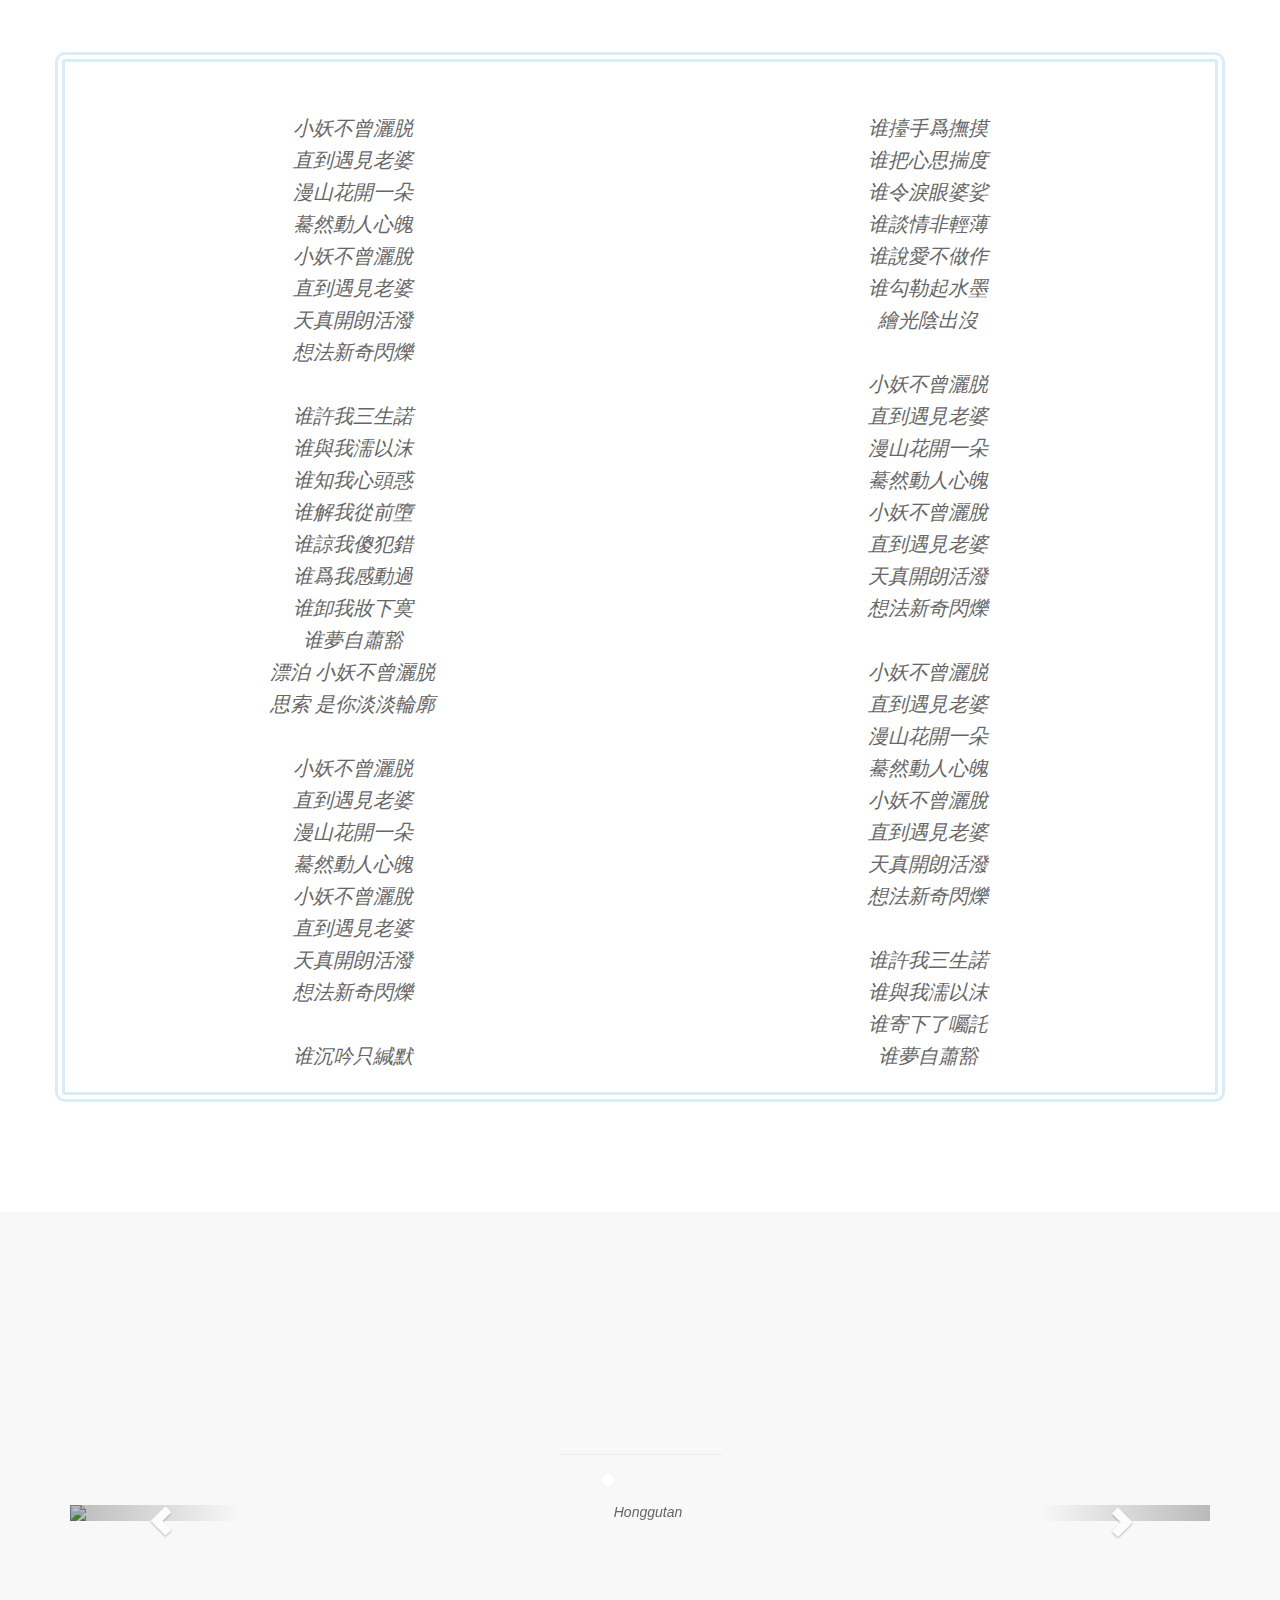
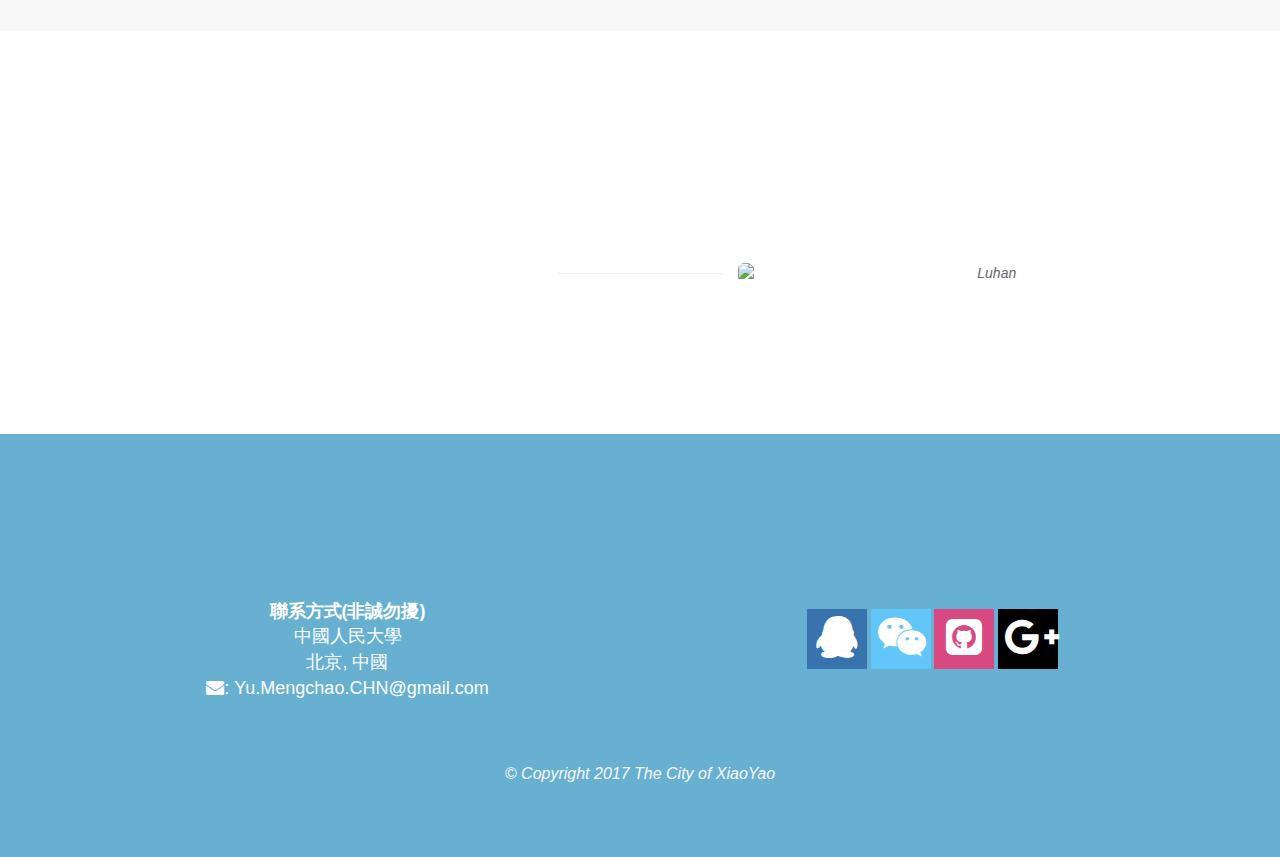
==== commit f95b9102: "Please enter the commit message for your changes. Lines starting  with '' will be ignored, and an em" ====
--- a/index.html
+++ b/index.html
@@ -7,7 +7,7 @@
     <meta name="description" content="I Love You">
     <meta name="author" content="Mengchao.Yu">
 
-    <title>致愛妻幺</title>
+    <title>情有獨鍾</title>
 
     <!-- Bootstrap Core CSS -->
     <link href="css/bootstrap.min.css" rel="stylesheet" type="text/css">
@@ -23,7 +23,7 @@
 
 </head>
 
-<body id="page-top" data-spy="scroll" data-target=".navbar-custom" data-offset="400">
+<body id="page-top" data-spy="scroll" data-target=".navbar-custom" >
 	<!-- Preloader -->
 	<div id="preloader">
 	  <div id="load"></div>
@@ -36,7 +36,7 @@
                     <i class="fa fa-bars"></i>
                 </button>
                 <a class="navbar-brand" href="index.html">
-                    <h1>小幺/妖的城</h1>
+                    <h1>小妖/幺的城</h1>
                 </a>
             </div>
 
@@ -145,61 +145,46 @@
 				<hr class="marginbot-50">
 			</div>
 		</div>
-    <ul class="nav	nav-pills nav-justified" role="tablist">
-      <li  class="active"><a href="#meet" role="pill" data-toggle="pill">初 見</a></li>
-      <li><a href="#love" role="pill" data-toggle="pill">初 戀</a></li>
-      <li><a href="#re" role="pill" data-toggle="pill">復 合</a></li>
-      <li><a href="#accompany" role="pill" data-toggle="pill">相依</a></li>
+    <ul class="nav	nav-tabs nav-justified" role="tablist">
+      <li  class="active"><a href="#meet" role="tab" data-toggle="tab">初 見</a></li>
+      <li><a href="#love" role="tab" data-toggle="tab">初 戀</a></li>
+      <li><a href="#re" role="tab" data-toggle="tab">復 合</a></li>
+      <li><a href="#accompany" role="tab" data-toggle="tab">相 依</a></li>
     </ul>
     <div class="tab-content">
       <div class="tab-pane fade in active" id="meet">
         <div class="row">
           <div class="col-sm-12  col-lg-5">
-            <img src="img/pills/meet.jpg" class="img-responsive img-thumbnail center-block">
-          </div>
-          <div class="col-sm-12  col-lg-7"><p>雖說應該很早在公交車上或是數學競賽班上見過，但由於互不相識，也並無關系，便算不做是“相識”了。
-            即使是剛剛建立直升班的時候，也只是大抵知道有“鍾文軒”這個人與我是同學，也不能稱之爲“相識”。
-            真正的“相識”，怕是源於一次狼人殺後的拌嘴，說來也有趣，小小的你被我激怒以後就拿刀對着我，也是着實讓我嚇了一大跳。
-            “世間竟有如此剛烈的女子”（笑），恐怕也是除了豐以外我唯一認識的了。後來，慢慢的，熟了起來，關系也越來越好的時候，我才發現，
-            你是如此的<strong>可愛</strong>，雖然你總是聽不得別人說你“可愛”，
-            但是我還是想這麼說，因爲這個詞語和“傻”一樣，在我的概念裏，真的很<strong>甜蜜</strong>。</p></div>
+            <img src="img/tabs/meet.jpg" class="img-responsive img-thumbnail center-block">
+          </div>
+          <div class="col-sm-12  col-lg-7"><p>雖說應該很早在公交車上或是數學競賽班上見過，但由於互不相識，也並無關系，便算不做是“相識”了。即使是剛剛建立直升班的時候，也只是大抵知道有“鍾文軒”這個人與我是同學，也不能稱之爲“相識”。真正的“相識”，怕是源於一次狼人殺後的拌嘴，說來也有趣，小小的你被我激怒以後就拿刀對着我，也是着實讓我嚇了一大跳。“世間竟有如此剛烈的女子”（笑），恐怕也是除了豐以外我唯一認識的了。後來，慢慢的，熟了起來，關系也越來越好的時候，我才發現，你是如此的<strong>可愛</strong>，雖然你總是聽不得別人說你“可愛”，但是我還是想這麼說，因爲這個詞語和“傻”一樣，在我的概念裏，真的很<strong>甜蜜</strong>。</p></div>
         </div>
       </div>
       <div class="tab-pane fade" id="love">
         <div class="row">
           <div class="col-sm-12  col-lg-7">
-            <p>承認自己是一個很<strong>自戀</strong>的人...但是怎麼也沒有想過真的會有人會向我表白，畢竟除了醜能給人安全感意外好像也沒什麼優點足夠讓一個女孩子表白。 所以，那天你問我豐跟我說了什麼的時候，我當然很自戀地說你該不會是喜歡我吧？當聽到你支支吾吾的回答的時候，我着實
-              <strong>興奮了許久</strong>，不過還好是QQ，我還是強裝着淡定和你繼續聊天。 至於後來爲什麼和你說那麼多苦口婆心的一大堆話，是因爲老公也不知道怎麼回答，其實心裏是想的，但是怕耽誤到你，所以就想鼓勵鼓勵你。然而年少輕狂的我啊，不懂事，居然把你弄哭了。 我聽到你哭了，一下子慌慌張張，再加上本來就喜歡你，於是就說“我們在一起吧”，然後我們就
-              <strong>在一起</strong>了。（現在心裏想想還是很幸福^_^）</p>
+            <p>承認自己是一個很<strong>自戀</strong>的人...但是怎麼也沒有想過真的會有人會向我表白，畢竟除了醜能給人安全感意外好像也沒什麼優點足夠讓一個女孩子表白。 所以，那天你問我豐跟我說了什麼的時候，我當然很自戀地說你該不會是喜歡我吧？當聽到你支支吾吾的回答的時候，我着實<strong>興奮了許久</strong>，不過還好是QQ，我還是強裝着淡定和你繼續聊天。至於後來爲什麼和你說那麼多苦口婆心的一大堆話，是因爲老公也不知道怎麼回答，其實心裏是想的，但是怕耽誤到你，所以就想鼓勵鼓勵你。然而年少輕狂的我啊，不懂事，居然把你弄哭了。我聽到你哭了，一下子慌慌張張，再加上本來就喜歡你，於是就說“我們在一起吧”，然後我們就<strong>在一起</strong>了。（現在心裏想想還是很幸福^_^）</p>
           </div>
           <div class="col-sm-12  col-lg-5">
-            <img src="img/pills/love.jpg" class="img-responsive img-thumbnail center-block">
+            <img src="img/tabs/love.jpg" class="img-responsive img-thumbnail center-block">
           </div>
         </div>
       </div>
       <div class="tab-pane fade" id="re">
         <div class="row">
           <div class="col-sm-12  col-lg-5">
-            <img src="img/pills/re.jpg" class="img-responsive img-thumbnail center-block">
-          </div>
-          <div class="col-sm-12  col-lg-7"><p>雖然經歷了一些小小（似乎也不是很小…）的挫折，但我們還是又重歸於好了。
-            好像復合後，老公長大了一些，看待事情，處理問題都變得更成熟了，也不會那麼容易就對你發脾氣
-            。唯一的缺點就是，老公好像習慣了對身邊事物的不在意，不過這樣子老公反而能專心做事了。
-            但是老公對你還是特別在意的。很開心能每天<strong>陪你走回家</strong>，送你到家門口；很開心每天能找借口不回家，<strong>陪你吃午飯</strong>；很開心能和你<strong>周末約自習</strong>，聽你說話；
-            很開心能每天看着你帶我送的表，走來走去；很開心能給你帶來開心，讓你暫時忘掉煩惱。很開心能再次認識你，請<strong>多多指教</strong><(￣3￣)> </p></div>
+            <img src="img/tabs/re.jpg" class="img-responsive img-thumbnail center-block">
+          </div>
+          <div class="col-sm-12  col-lg-7"><p>雖然經歷了一些小小（似乎也不是很小…）的挫折，但我們還是又重歸於好了。好像復合後，老公長大了一些，看待事情，處理問題都變得更成熟了，也不會那麼容易就對你發脾氣。唯一的缺點就是，老公好像習慣了對身邊事物的不在意，不過這樣子老公反而能專心做事了。但是老公對你還是特別在意的。很開心能每天<strong>陪你走回家</strong>，送你到家門口；很開心每天能找借口不回家，<strong>陪你吃午飯</strong>；很開心能和你<strong>周末約自習</strong>，聽你說話；很開心能每天看着你帶我送的表，走來走去；很開心能給你帶來開心，讓你暫時忘掉煩惱。很開心能再次認識你，請<strong>多多指教</strong><(￣3￣)> </p></div>
         </div>
       </div>
       <div class="tab-pane fade" id="accompany">
         <div class="row">
           <div class="col-sm-12  col-lg-7">
-            <p>從放暑假到現在，不得不說，我們都<strong>成長</strong>了許多。
-              無論是在南昌玩耍，還是去四川旅遊；無論是來北京上學，還是在家裏做飯；無論是在北師，還是在人大；無論是去南京，還是去煙臺……無論在哪，
-              無論做什麼，我們總是<strong>相伴</strong>着對方。以前不敢輕言說“愛”，但是老公<strong>真的很愛很愛你</strong>。愛你吃飯時候哪怕是看手機不看我的樣子；
-              愛你躺在我腿上睡覺流口水卻睡得很香的樣子；愛你因爲得到了滿足而開心的時候笑不攏嘴的樣子；愛你因爲買多了衣服而悶悶不樂的樣子；
-              愛你因爲惱怒大口咬我手臂的樣子；愛你被我託起臉時候乖巧的讓我親的樣子……有太多愛你的理由，<strong>怎麼說都說不完</strong>。</p>
+            <p>從放暑假到現在，不得不說，我們都<strong>成長</strong>了許多。無論是在南昌玩耍，還是去四川旅遊；無論是來北京上學，還是在家裏做飯；無論是在北師，還是在人大；無論是去南京，還是去煙臺……無論在哪，無論做什麼，我們總是<strong>相伴</strong>着對方。以前不敢輕言說“愛”，但是老公<strong>真的很愛很愛你</strong>。愛你吃飯時候哪怕是看手機不看我的樣子；愛你躺在我腿上睡覺流口水卻睡得很香的樣子；愛你因爲得到了滿足而開心的時候笑不攏嘴的樣子；愛你因爲買多了衣服而悶悶不樂的樣子；愛你因爲惱怒大口咬我手臂的樣子；愛你被我託起臉時候乖巧的讓我親的樣子……有太多愛你的理由，<strong>怎麼說都說不完</strong>。</p>
           </div>
           <div class="col-sm-12  col-lg-5">
-            <img src="img/pills/accompany.jpg" class="img-responsive img-thumbnail center-block">
+            <img src="img/tabs/accompany.jpg" class="img-responsive img-thumbnail center-block">
           </div>
         </div>
       </div>
@@ -231,22 +216,235 @@
   				<hr class="marginbot-50">
   			</div>
   		</div>
-
-      <div class="panel panel-info">
-        <div class="panel-heading">
-          <h3 class="panel-title">小幺</h3>
-        </div>
-        <div class="panel-body">
-          Panel content
-        </div>
+      <div class="row">
+
+        <div class="col-xs-12 col-sm-5">
+          <div class="panel panel-info">
+            <div class="panel-heading">
+              <h3 class="panel-title">小幺</h3>
+            </div>
+            <div class="panel-body">
+              <dl class="dl-horizontal">
+                <dt>性别</dt>
+                <dd>女</dd>
+                <dt>年齡</dt>
+                <dd>19</dd>
+                <dt>喜歡吃的東西</dt>
+                <dd>Fast Food、擼串、冰激凌 etc.</dd>
+                <dt>喜歡的明星</dt>
+                <dd>社會我鹿哥</dd>
+                <dt>喜歡做的事情</dt>
+                <dd>刷劇、看書、旅遊</dd>
+              </dl>
+            </div>
+          </div>
+        </div>
+
+        <div class="col-xs-12 col-sm-5 col-sm-offset-2">
+          <div class="panel panel-info">
+            <div class="panel-heading">
+              <h3 class="panel-title">小妖</h3>
+            </div>
+            <div class="panel-body">
+              <dl class="dl-horizontal">
+                <dt>性别</dt>
+                <dd>男</dd>
+                <dt>年齡</dt>
+                <dd>20</dd>
+                <dt>喜歡吃的东西</dt>
+                <dd>飯</dd>
+                <dt>喜歡的明星</dt>
+                <dd>薛之謙</dd>
+                <dt>喜歡做的事情</dt>
+                <dd>做愛做的事情</dd>
+              </dl>
+            </div>
+          </div>
+        </div>
+      </div>
+
+      <div class="row" id="song-title">
+        《小妖不曾灑脫》
+      </div>
+      <div class="row">
+        <audio src="audio/送给老婆的歌.mp3" controls="controls" preload="auto">
+             Your browser does not support this audio.
+        </audio>
+      </div>
+
+      <div class="row" id="song">
+        <div class="col-xs-12 col-sm-6">
+          <div class="mytext mytext-middle">
+            <p>
+              小妖不曾灑脱<br>
+              直到遇見老婆<br>
+              漫山花開一朵<br>
+              驀然動人心魄<br>
+              小妖不曾灑脫<br>
+              直到遇見老婆<br>
+              天真開朗活潑<br>
+              想法新奇閃爍<br>
+              <br>
+              谁許我三生諾<br>
+              谁與我濡以沫<br>
+              谁知我心頭惑<br>
+              谁解我從前墮<br>
+              谁諒我傻犯錯<br>
+              谁爲我感動過<br>
+              谁卸我妝下寞<br>
+              谁夢自蕭豁<br>
+              漂泊 小妖不曾灑脱<br>
+              思索 是你淡淡輪廓<br>
+              <br>
+              小妖不曾灑脱<br>
+              直到遇見老婆<br>
+              漫山花開一朵<br>
+              驀然動人心魄<br>
+              小妖不曾灑脫<br>
+              直到遇見老婆<br>
+              天真開朗活潑<br>
+              想法新奇閃爍<br>
+              <br>
+              谁沉吟只緘默
+            </p>
+          </div>
+
+        </div>
+        <div class="col-xs-12 col-sm-6">
+          <div class="mytext mytext-middle">
+            <p>
+              谁擡手爲撫摸<br>
+              谁把心思揣度<br>
+              谁令淚眼婆娑<br>
+              谁談情非輕薄<br>
+              谁說愛不做作<br>
+              谁勾勒起水墨<br>
+              繪光陰出沒<br>
+              <br>
+              小妖不曾灑脱<br>
+              直到遇見老婆<br>
+              漫山花開一朵<br>
+              驀然動人心魄<br>
+              小妖不曾灑脫<br>
+              直到遇見老婆<br>
+              天真開朗活潑<br>
+              想法新奇閃爍<br>
+              <br>
+              小妖不曾灑脱<br>
+              直到遇見老婆<br>
+              漫山花開一朵<br>
+              驀然動人心魄<br>
+              小妖不曾灑脫<br>
+              直到遇見老婆<br>
+              天真開朗活潑<br>
+              想法新奇閃爍<br>
+              <br>
+              谁許我三生諾<br>
+              谁與我濡以沫<br>
+              谁寄下了囑託<br>
+              谁夢自蕭豁
+            </p>
+          </div>
+        </div>
+
       </div>
     </div>
     </section>
 <!-- Section: am -->
 
+<!-- Section: loving -->
+<section id="loving" class="home-section text-center bg-gray">
+  <div class="heading-am">
+    <div class="container">
+    <div class="row">
+      <div class="col-lg-8 col-lg-offset-2">
+        <div class="wow bounceInDown" data-wow-delay="0.4s">
+        <div class="section-heading">
+        <h2>想</h2>
+        <i class="fa fa-2x fa-angle-down"></i>
+        </div>
+        </div>
+      </div>
+    </div>
+    </div>
+  </div>
+  <div class="container">
+    <div class="row">
+			<div class="col-lg-2 col-lg-offset-5">
+				<hr class="marginbot-50">
+			</div>
+		</div>
+
+    <div class="row">
+      <div class="col-xs-12">
+          <div id="mycarousel" class="carousel slide" data-ride="carousel">
+              <!-- Indicators -->
+              <ol class="carousel-indicators">
+                  <li data-target="#mycarousel" data-slide-to="0" class="active"></li>
+                  <li data-target="#mycarousel" data-slide-to="1"></li>
+                  <li data-target="#mycarousel" data-slide-to="2"></li>
+                  <li data-target="#mycarousel" data-slide-to="3"></li>
+                  <li data-target="#mycarousel" data-slide-to="4"></li>
+              </ol>
+              <!-- Wrapper for slides -->
+              <div class="carousel-inner" role="listbox">
+                  <div class="item active">
+                      <img class="img-responsive" src="img/carousel-pic/0.jpg" alt="Honggutan">
+                      <div class="carousel-caption">
+                          <h1>紅谷灘</h1>
+                          <p>家的方向，也是我們的起點，雖然在這裏並沒有度過多久，但是有我們整個高中時代</p>
+                      </div>
+                  </div>
+                  <div class="item">
+                      <img class="media-object img-thumbnail" src="img/carousel-pic/1.jpg" alt="JiuZhaigou">
+                      <div class="carousel-caption">
+                          <h1>九寨溝</h1>
+                          <p>估計即使過了很久，這裏還是會成爲難最令我們難忘的地方，在這裏我們學會了照顧彼此</p>
+                      </div>
+                  </div>
+                  <div class="item">
+                      <img class="media-object img-thumbnail" src="img/carousel-pic/2.jpg" alt="FuziMiao">
+                      <div class="carousel-caption">
+                          <h1>夫子廟</h1>
+                          <p>你說，“江南很美”。其實，你也很美(^_^)</p>
+                      </div>
+                  </div>
+                  <div class="item">
+                      <img class="media-object img-thumbnail" src="img/carousel-pic/3.jpg" alt="Wudadao">
+                      <div class="carousel-caption">
+                        <h1>五大道</h1>
+                        <p>小小的洋房，大大的天津，走在天津的街頭，雖然沒有特別之處，但很開心能有你</p>
+                      </div>
+                  </div>
+                  <div class="item">
+                      <img class="media-object img-thumbnail" src="img/carousel-pic/4.jpg" alt="Penglai">
+                      <div class="carousel-caption">
+                        <h1>蓬萊</h1>
+                        <p>那天，你和我說“你想看海”，看着你在海邊傻笑的樣子，我真的好愛你</p>
+                      </div>
+                  </div>
+              </div>
+              <!-- Controls -->
+              <a class="left carousel-control" href="#mycarousel" role="button" data-slide="prev">
+                  <span class="glyphicon glyphicon-chevron-left" aria-hidden="true"></span>
+                  <span class="sr-only">Previous</span>
+              </a>
+              <a class="right carousel-control" href="#mycarousel" role="button" data-slide="next">
+                  <span class="glyphicon glyphicon-chevron-right" aria-hidden="true"></span>
+                  <span class="sr-only">Next</span>
+              </a>
+          </div>
+      </div>
+  </div>
+
+    </div>
+  </div>
+</section>
+<!-- Section: loving -->
+
 
 	<!-- Section: you -->
-    <section id="you" class="home-section text-center">
+  <section id="you" class="home-section text-center">
 		<div class="heading-am">
 			<div class="container">
 			<div class="row">
@@ -262,87 +460,15 @@
 			</div>
 		</div>
 		<div class="container">
-
-		<div class="row">
-			<div class="col-lg-2 col-lg-offset-5">
-				<hr class="marginbot-50">
-			</div>
-		</div>
-    <div class="row">
-        <div class="col-lg-8">
-            <div class="boxed-grey">
-
-                <div id="sendmessage">Your message has been sent. Thank you!</div>
-                <div id="errormessage"></div>
-                <form id="am-form" action="" method="post" role="form" class="amForm">
-                <div class="row">
-                    <div class="col-md-6">
-                        <div class="form-group">
-                            <label for="name">
-                                Name</label>
-                            <input type="text" name="name" class="form-control" id="name" placeholder="Your Name" data-rule="minlen:4" data-msg="Please enter at least 4 chars" />
-                            <div class="validation"></div>
-                        </div>
-                        <div class="form-group">
-                            <label for="email">
-                                Email Address</label>
-                            <div class="form-group">
-                                <input type="email" class="form-control" name="email" id="email" placeholder="Your Email" data-rule="email" data-msg="Please enter a valid email" />
-                                <div class="validation"></div>
-                            </div>
-                        </div>
-                        <div class="form-group">
-                            <label for="subject">
-                                Subject</label>
-                            <input type="text" class="form-control" name="subject" id="subject" placeholder="Subject" data-rule="minlen:4" data-msg="Please enter at least 8 chars of subject" />
-                            <div class="validation"></div>
-                        </div>
-                    </div>
-                    <div class="col-md-6">
-                        <div class="form-group">
-                            <label for="name">
-                                Message</label>
-                            <textarea class="form-control" name="message" rows="5" data-rule="required" data-msg="Please write something for us" placeholder="Message"></textarea>
-                            <div class="validation"></div>
-                        </div>
-                    </div>
-                    <div class="col-md-12">
-                        <button type="submit" class="btn btn-skin pull-right" id="btnamUs">
-                            Send Message</button>
-                    </div>
-                </div>
-                </form>
-            </div>
-        </div>
-
-		<div class="col-lg-4">
-			<div class="widget-am">
-				<h5>Main Office</h5>
-
-				<address>
-				  <strong>Squas Design, Inc.</strong><br>
-				  Tower 795 Folsom Ave, Beautiful Suite 600<br>
-				  San Francisco, CA 94107<br>
-				  <abbr title="Phone">P:</abbr> (123) 456-7890
-				</address>
-
-				<address>
-				  <strong>Email</strong><br>
-				  <a href="mailto:#">email.name@example.com</a>
-				</address>
-				<address>
-				  <strong>We're on social networks</strong><br>
-                       	<ul class="company-social">
-                            <li class="social-facebook"><a href="#" target="_blank"><i class="fa fa-facebook"></i></a></li>
-                            <li class="social-twitter"><a href="#" target="_blank"><i class="fa fa-twitter"></i></a></li>
-                            <li class="social-dribble"><a href="#" target="_blank"><i class="fa fa-dribbble"></i></a></li>
-                            <li class="social-google"><a href="#" target="_blank"><i class="fa fa-google-plus"></i></a></li>
-                        </ul>
-				</address>
-
-			</div>
-		</div>
-    </div>
+		  <div class="row">
+			  <div class="col-lg-2 col-lg-offset-5">
+				  <hr class="marginbot-50">
+			  </div>
+      <div class="row">
+        <img src="img/Luhan.jpg" alt="Luhan" class="img-responsive img-rounded">
+      </div>
+		</div>
+
 
 		</div>
 	</section>
@@ -362,17 +488,49 @@
       </div>
     </div>
   </div>
+  <div class="container">
+    <div class="row">
+      <div class="col-xs-12 col-sm-6">
+        <address>
+                    <strong>聯系方式(非誠勿擾)</strong><br>
+                    中國人民大學<br>
+                    北京, 中國<br>
+                    <i class="fa fa-envelope"></i>:
+                    <a href="mailto:Yu.Mengchao.CHN@gmail.com" >Yu.Mengchao.CHN@gmail.com</a>
+  		               </address>
+      </div>
+      <div class="col-xs-12 col-sm-6">
+        <ul class="personal-social">
+            <li class="social-qq"><a href="http://wpa.qq.com/msgrd?v=3&uin=810966140&site=qq&menu=yes" target="_blank"><i class="fa fa-qq fa-3x"></i></a></li>
+            <li class="social-wechat"><a href="http://wx.qq.com" target="_blank"><i class="fa fa-wechat fa-3x"></i></a></li>
+            <li class="social-github-square"><a href="https://github.com/Mengchao-Yu/Mengchao-Yu.github.io" target="_blank"><i class="fa fa-github-square fa-3x"></i></a></li>
+            <li class="social-google-plus"><a href="https://plus.google.com/117873892394152548497" target="_blank"><i class="fa fa-google-plus fa-3x"></i></a></li>
+        </ul>
+      </div>
+      <div class="col-xs-12">
+        <p style="padding:10px;"></p>
+        <p align=center>© Copyright 2017 The City of XiaoYao</p>
+      </div>
+    </div>
+  </div>
 </footer>
 
     <!-- Core JavaScript Files -->
     <script src="js/jquery.min.js"></script>
     <script src="js/bootstrap.min.js"></script>
     <script src="js/jquery.easing.min.js"></script>
-	<script src="js/jquery.scrollTo.js"></script>
-	<script src="js/wow.min.js"></script>
+	  <script src="js/jquery.scrollTo.js"></script>
+	  <script src="js/wow.min.js"></script>
     <!-- Custom Theme JavaScript -->
     <script src="js/custom.js"></script>
-
+    <script>
+      $(document).ready(function() {
+        $("#mycarousel").carousel({
+          interval: 2000
+        });
+
+      });
+    </script>
 </body>
 
 </html>
--- a/css/style.css
+++ b/css/style.css
@@ -0,0 +1,884 @@
+/*
+    Theme Name: Squadfree
+    Theme URL: https://bootstrapmade.com/squadfree-free-bootstrap-template-creative/
+    Author: BootstrapMade
+    Author URL: https://bootstrapmade.com
+*/
+
+/* ==== google-plus font ==== */
+/*@import url('https://fonts.google-plusapis.com/css?family=Lato:100,300,400,700,900,100italic,300italic,400italic,700italic,900italic|Montserrat:700|Merriweather:400italic');*/
+
+
+body {
+    width: 100%;
+    height: 100%;
+    font-family: 'Lato',sans-serif;
+	font-weight: 300;
+    color: #666;
+    background-color: #fff;
+}
+
+html {
+    width: 100%;
+    height: 100%;
+}
+
+h1,
+h2,
+h3,
+h4,
+h5,
+h6 {
+    margin: 0 0 30px;
+    text-transform: uppercase;
+    font-family: Montserrat,sans-serif;
+    font-weight: 700;
+    letter-spacing: 1px;
+}
+
+p {
+    margin: 0 0 20px;
+    font-size: 16px;
+    line-height: 1.6em;
+}
+
+p.lead {
+	font-weight: 600;
+}
+
+a {
+    color: #28c3ab;
+    -webkit-transition: all .2s ease-in-out;
+    -moz-transition: all .2s ease-in-out;
+    transition: all .2s ease-in-out;
+}
+
+a:hover,
+a:focus {
+    text-decoration: none;
+    color: #176e61;
+}
+
+.light {
+    font-weight: 400;
+}
+
+.navbar {
+    margin-bottom: 0;
+    border-bottom: 1px solid rgba(255,255,255,.3);
+
+}
+
+.navbar-brand {
+    font-weight: 700;
+}
+.navbar-brand {
+  height: 40px;
+  padding: 5px 15px;
+  font-size: 18px;
+  line-height: 1em;
+}
+
+.navbar-brand h1{
+	color: #fff;
+  font-size: 20px;
+  line-height: 40px;
+}
+
+.navbar-brand:focus {
+    outline: 0;
+}
+
+.nav.navbar-nav {
+    background-color: rgba(255,255,255,.4);
+}
+
+.navbar-custom.top-nav-collapse .nav.navbar-nav {
+    background-color: rgba(0,0,0,0);
+}
+
+
+.navbar-custom ul.nav li a {
+	font-size: 15px;
+	letter-spacing: 1px;
+    color: white;
+	text-transform: uppercase;
+	font-weight: 700;
+}
+
+.navbar-custom.top-nav-collapse ul.nav li a {
+	    -webkit-transition: all .2s ease-in-out;
+    -moz-transition: all .2s ease-in-out;
+    transition: all .2s ease-in-out;
+	color: #fff;
+}
+
+.navbar-custom ul.nav ul.dropdown-menu {
+	  border-radius: 0;
+}
+
+.navbar-custom ul.nav ul.dropdown-menu li {
+	border-bottom: 1px solid #f5f5f5;
+
+}
+
+.navbar-custom ul.nav ul.dropdown-menu li:last-child{
+	border-bottom: none;
+}
+
+.navbar-custom ul.nav ul.dropdown-menu li a {
+	padding: 10px 20px;
+}
+
+.navbar-custom ul.nav ul.dropdown-menu li a:hover {
+	background: #fefefe;
+}
+
+.navbar-custom.top-nav-collapse ul.nav ul.dropdown-menu li a {
+	color: #666;
+}
+
+.navbar-custom .nav li a {
+    -webkit-transition: background .3s ease-in-out;
+    -moz-transition: background .3s ease-in-out;
+    transition: background .3s ease-in-out;
+}
+
+.navbar-custom .nav li a:hover,
+.navbar-custom .nav li a:focus,
+.navbar-custom .nav li.active {
+    outline: 0;
+    background-color: rgba(255,255,255,.2);
+}
+.navbar-custom .nav li a:hover,
+.navbar-custom .nav li a:focus,
+.navbar-custom .nav li.active {
+    outline: 0;
+    background-color: rgba(255,255,255,.2);
+}
+
+.navbar-toggle {
+    padding: 4px 6px;
+    font-size: 14px;
+    color: #fff;
+}
+
+.navbar-toggle:focus,
+.navbar-toggle:active {
+    outline: 0;
+}
+
+
+/* loader */
+#preloader {
+    background: #ffffff;
+    bottom: 0;
+    height: 100%;
+    left: 0;
+    position: fixed;
+    right: 0;
+    top: 0;
+    width: 100%;
+    z-index: 999;
+}
+
+
+#loaderInner {
+    background:#ffffff url(../img/spinner.gif) center center no-repeat;
+    height: 60px;
+    left: 50%;
+    margin: -50px 0 0 -50px;
+    position: absolute;
+    top: 50%;
+    width: 60px;
+}
+
+@keyframes boxSpin{
+  0%{
+    transform: translate(-10px, 0px);
+  }
+  25%{
+    transform: translate(10px, 10px);
+  }
+  50%{
+    transform: translate(10px, -10px);
+  }
+  75%{
+    transform: translate(-10px, -10px);
+  }
+  100%{
+    transform: translate(-10px, 10px);
+  }
+}
+
+
+@keyframes shadowSpin{
+  0%{
+    box-shadow: 10px -10px #39CCCC, -10px 10px #FFDC00;
+  }
+  25%{
+    box-shadow: 10px 10px #39CCCC, -10px -10px #FFDC00;
+  }
+  50%{
+    box-shadow: -10px 10px #39CCCC, 10px -10px #FFDC00;
+  }
+  75%{
+    box-shadow: -10px -10px #39CCCC, 10px 10px #FFDC00;
+  }
+  100%{
+    box-shadow: 10px -10px #39CCCC, -10px 10px #FFDC00;
+  }
+}
+
+#load {
+	z-index: 9999;
+  background-color: #FF4136;
+  opacity: 0.75;
+  width: 10px;
+  height: 10px;
+  position: absolute;
+  top: 50%;
+  margin: -5px auto 0 auto;
+  left: 0;
+  right: 0;
+  border-radius: 0px;
+  border: 5px solid #FF4136;
+  box-shadow: 10px 0px #39CCCC, 10px 0px #01FF70;
+  animation: shadowSpin 1s ease-in-out infinite;
+}
+
+/* misc */
+hr {
+  margin-top: 10px;
+}
+
+/* margins */
+.marginbot-0{margin-bottom:0 !important;}
+.marginbot-10{margin-bottom:10px !important;}
+.marginbot-20{margin-bottom:20px !important;}
+.marginbot-30{margin-bottom:30px !important;}
+.marginbot-40{margin-bottom:40px !important;}
+.marginbot-50{margin-bottom:50px !important;}
+
+/* ===========================
+--- General sections
+============================ */
+
+.home-section {
+    padding-top: 110px;
+    padding-bottom: 110px;
+	display:block;
+    position:relative;
+    z-index:120;
+}
+
+
+.section-heading h2 {
+	font-size: 40px;
+}
+.section-heading i {
+	margin-bottom: 20px;
+}
+
+
+/* --- section bg var --- */
+
+.bg-white {
+	background: #fff;
+}
+
+.bg-gray {
+	background: #f8f8f8;
+}
+
+
+.bg-dark {
+	background: #575757;
+}
+
+/* --- section color var --- */
+
+.text-light {
+	color: #fff;
+}
+
+
+
+/* ===========================
+--- 听
+============================ */
+
+.it {
+	width:100%;
+	position:relative;
+	background: url(../img/background.jpg) no-repeat top center;
+    background-size: cover;
+    height: auto;
+}
+
+#it.it {
+	padding:20% 0 0 0;
+}
+
+.it .slogan {
+	text-align: center;
+
+}
+
+.it .page-scroll {
+	text-align: center;
+}
+
+.brand-heading {
+    font-size: 40px;
+}
+
+.it-text {
+    font-size: 18px;
+}
+
+.it .slogan h2 {
+	color: #FFF;
+	text-shadow: none;
+	font-size: 80px;
+	line-height: 60px;
+	font-weight: 700;
+	font-family: Montserrat, sans-serif;
+	background-color: rgba(0, 0, 0, 0);
+	text-decoration: none;
+	text-transform: uppercase;
+	border-width: 0px;
+	border-color: #000;
+	border-style: none;
+	text-shadow: -1px 0 1px #000;
+}
+
+.it .slogan h4 {
+	color: #fff;
+  font-size:40px;
+	text-shadow: -1px 1px 1px #000;
+}
+
+
+/* ===========================
+--- 说
+============================ */
+
+
+.boxed-grey {
+	background: #f9f9f9;
+	padding: 20px;
+}
+
+
+
+.avatar {
+	margin-bottom: 20px;
+}
+
+.well{
+  font-family: KaiTi,STKaiti;
+}
+
+.well p{
+  font-size:120%;
+}
+
+blockquote footer {
+    display: block;
+    font-size: 100%;
+    line-height: 1.428571429;
+    color: black;
+    background: #CCCC99;
+}
+
+.mytext{
+  text-align: left;
+  padding-top: 50px;
+}
+
+.mytext p{
+  text-indent: 2em;
+  font-size: 20px;
+}
+/* ===========================
+--- 我
+============================ */
+
+.nav-tabs{
+  font-style:normal;
+  font-size:20px;
+}
+
+.nav-tabs>li.active>a, .nav-tabs>li.active>a:focus, .nav-tabs>li.active>a:hover{
+  background-color: #f8f8f8;
+}
+
+.tab-pane{
+  text-align: left;
+  padding:20px 20px 0px 20px;
+  border: 1px solid #ddd;
+  border-radius: 4px;
+  border-top: none;
+}
+
+.tab-pane p {
+  text-indent: 2em;
+  font-style: normal;
+  font-size: 20px;
+  font-family: KaiTi,STKaiti;
+}
+
+
+
+/* ===========================
+--- 在
+============================ */
+.panel{
+  font-family: STHeiti,SimHei;
+  font-style: normal;
+  font-size: 16px;
+}
+
+.mytext-middle{
+  text-align: center;
+}
+
+.mytext-middle p{
+  text-indent: 0em;
+  font-family:KaiTi,STKaiti;
+}
+
+audio{
+  padding-top: 60px;
+  padding-bottom: 60px;
+  width: 600px;
+}
+
+#song{
+  border:10px double #d9edf7;
+  border-radius: 10px;
+}
+
+#song-title{
+  font-style: normal;
+  font-weight: bold;
+  font-size: 200%;
+  font-family:STHeiti,SimHei;
+}
+
+/* ===========================
+--- 想
+============================ */
+#carouselButtons {
+  bottom: 0px;
+  position: absolute;
+  right: 0px;
+}
+
+.carousel-caption{
+  padding-bottom: 100px;
+}
+
+/* ===========================
+--- 你
+============================ */
+
+address,address a{
+  color: white;
+  font-size: 18px;
+}
+
+address a:hover{
+  color: rgb(252, 255, 128);
+}
+
+
+.personal-social {
+	margin-left: 0;
+	padding-left: 0;
+	margin-top: 10px;
+}
+
+.personal-social {
+	text-align: center;
+}
+
+.personal-social li{
+    display: inline-block;
+	margin:0 !important;
+	padding:0;
+}
+
+
+.personal-social a{
+	margin:0;
+	padding:7px;
+    display: block;
+	  width: 60px;
+    height: 60px;
+    line-height: 40px;
+    text-align: center;
+    background: #3bbec0;
+	color: #fff;
+    -webkit-transition: background .3s ease-in-out;
+    transition: background .3s ease-in-out;
+}
+.personal-social a i{
+	text-align: center;
+	margin:0;
+	padding:0;
+}
+.personal-social .social-qq a{background: #3873ae;}
+.personal-social .social-wechat a{background: #62c6f8;}
+.personal-social .social-github-square a{background: #d74980;}
+.personal-social .social-deviantart a{background: #8da356;}
+.personal-social .social-google-plus a{background: #000;}
+.personal-social .social-qq a:hover{background: #4893ce;}
+.personal-social .social-wechat a:hover{background: #82e6ff;}
+.personal-social .social-github-square a:hover{background: #f769a0;}
+.personal-social .social-deviantart a:hover{background: #adc376;}
+.personal-social .social-google-plus a:hover{background: #333;}
+
+
+
+/* ===========================
+--- Footer
+============================ */
+
+footer {
+	text-align: center;
+	padding: 50px 0 ;
+
+}
+
+
+
+footer p {
+	color: #f8f8f8;
+}
+
+
+
+
+#parallax1{
+	background-image: url(../img/parallax/1.jpg);
+}
+
+
+#parallax1:after {
+	background-image: url([data-uri]);
+	content: "";
+	position: absolute;
+	bottom: 0;
+	left: 0;
+	right: 0;
+	top: 0;
+	opacity: 0.7;
+	z-index: -1;
+}
+
+
+#parallax2{
+	background-image: url(../img/parallax/2.jpg);
+
+}
+
+#parallax2:after  {
+	background-image: url([data-uri]);
+	content: "";
+	position: absolute;
+	bottom: 0;
+	left: 0;
+	right: 0;
+	top: 0;
+	opacity: 0.7;
+	z-index: -1;
+}
+
+
+
+/* ===========================
+--- Elements
+============================ */
+
+.btn {
+	  border-radius: 0;
+    text-transform: uppercase;
+    font-family: Montserrat,sans-serif;
+    font-weight: 400;
+    -webkit-transition: all .3s ease-in-out;
+    -moz-transition: all .3s ease-in-out;
+    transition: all .3s ease-in-out;
+}
+
+
+.btn-circle {
+    width: 70px;
+    height: 70px;
+    margin-top: 15px;
+    padding: 7px 16px;
+    border: 2px solid #fff;
+    border-radius: 50%;
+    font-size: 40px;
+    color: #fff;
+    background: 0 0;
+    -webkit-transition: background .3s ease-in-out;
+    -moz-transition: background .3s ease-in-out;
+    transition: background .3s ease-in-out;
+}
+
+.btn-circle.btn-dark {
+    border: 2px solid #666;
+    color: #666;
+}
+
+
+.btn-circle:hover,
+.btn-circle:focus {
+    outline: 0;
+    color: #fff;
+    background: rgba(255,255,255,.1);
+}
+
+.btn-circle.btn-dark :hover,
+.btn-circle.btn-dark :focus {
+    outline: 0;
+    color: #999;
+    background: #fff;
+}
+
+.btn-circle.btn-dark :hover i,
+.btn-circle.btn-dark :focus i{
+    color: #999;
+}
+
+.page-scroll .btn-circle i.animated {
+    -webkit-transition-property: -webkit-transform;
+    -webkit-transition-duration: 1s;
+    -moz-transition-property: -moz-transform;
+    -moz-transition-duration: 1s;
+}
+
+.page-scroll .btn-circle:hover i.animated {
+    -webkit-animation-name: pulse;
+    -moz-animation-name: pulse;
+    -webkit-animation-duration: 1.5s;
+    -moz-animation-duration: 1.5s;
+    -webkit-animation-iteration-count: infinite;
+    -moz-animation-iteration-count: infinite;
+    -webkit-animation-timing-function: linear;
+    -moz-animation-timing-function: linear;
+}
+
+@-webkit-keyframes pulse {
+    0 {
+        -webkit-transform: scale(1);
+        transform: scale(1);
+    }
+
+    50% {
+        -webkit-transform: scale(1.2);
+        transform: scale(1.2);
+    }
+
+    100% {
+        -webkit-transform: scale(1);
+        transform: scale(1);
+    }
+}
+
+@-moz-keyframes pulse {
+    0 {
+        -moz-transform: scale(1);
+        transform: scale(1);
+    }
+
+    50% {
+        -moz-transform: scale(1.2);
+        transform: scale(1.2);
+    }
+
+    100% {
+        -moz-transform: scale(1);
+        transform: scale(1);
+    }
+}
+
+
+#text {
+    color: #fff;
+    background: #ffcc00;
+}
+
+#map {
+	height: 500px;
+}
+
+
+.btn-skin:hover,
+.btn-skin:focus,
+.btn-skin:active,
+.btn-skin.active {
+  color: #fff;
+  background-color: #666;
+  border-color: #666;
+}
+
+
+.btn-default:hover,
+.btn-default:focus {
+    border: 1px solid #28c3ab;
+    outline: 0;
+    color: #000;
+    background-color: #28c3ab;
+}
+
+.btn-huge {
+    padding: 25px;
+    font-size: 26px;
+}
+
+.banner-social-buttons {
+    margin-top: 0;
+}
+
+
+/* Media queries */
+
+@media(min-width:767px) {
+
+    .navbar {
+        padding: 20px 0;
+        border-bottom: 0;
+        letter-spacing: 1px;
+        background: 0 0;
+        -webkit-transition: background .5s ease-in-out,padding .5s ease-in-out;
+        -moz-transition: background .5s ease-in-out,padding .5s ease-in-out;
+        transition: background .5s ease-in-out,padding .5s ease-in-out;
+    }
+
+    .top-nav-collapse {
+        padding: 0;
+        background-color: #000;
+    }
+
+    .navbar-custom.top-nav-collapse {
+        border-bottom: 1px solid rgba(255,255,255,.3);
+    }
+
+    .it {
+        height: 100%;
+        padding: 0;
+    }
+
+    .brand-heading {
+        font-size: 100px;
+    }
+
+
+    .it-text {
+        font-size: 25px;
+    }
+
+    .nav-tabs.nav-justified>.active>a, .nav-tabs.nav-justified>.active>a:focus, .nav-tabs.nav-justified>.active>a:hover{
+      border-width: 2px;
+      border-bottom-color: #f8f8f8;
+    }
+
+    .nav-tabs.nav-justified>li>a{
+      border-width: 2px;
+    }
+
+    .tab-pane{
+      border-width: 2px;
+    }
+
+
+
+}
+@media (max-width:768px) {
+
+	.team.boxed-grey {
+		margin-bottom: 30px;
+	}
+
+	.boxed-grey {
+		margin-bottom: 30px;
+	}
+
+
+}
+
+@media (max-width:480px) {
+  .home-section {
+    padding-top: 60px;
+    padding-bottom: 10px;
+    display: block;
+    position: relative;
+    z-index: 120;
+  }
+
+  #it .slogan h2{
+    line-height:90px;
+  }
+
+  #it .slogan h4{
+    font-size: 30px;
+  }
+
+  .well p ,.well footer{
+    font-size: 80%;
+  }
+
+  .mytext p {
+    font-size: 100%;
+  }
+
+  .tab-pane {
+    border: 1px solid #ddd;
+  }
+
+  .tab-pane p {
+    font-size: 120%;
+  }
+
+  audio {
+    padding-top: 50px;
+    padding-bottom: 20px;
+    width: 250px;
+  }
+
+
+  .mytext-middle p {
+    font-size: 120%;
+  }
+
+  .nav-tabs {
+    font-style: normal;
+    font-size: 120%;
+  }
+
+	.navbar-custom .nav.navbar-nav {
+    background-color: rgba(255,255,255,.4);
+	}
+
+	.navbar.navbar-custom.navbar-fixed-top {
+		margin-bottom: 30px;
+	}
+
+	.tp-banner-container {
+		padding-top:40px;
+	}
+
+	.page-scroll a.btn-circle {
+		width: 40px;
+		height: 40px;
+		margin-top: 10px;
+		padding: 7px 0;
+		border: 2px solid #fff;
+		border-radius: 50%;
+		font-size: 20px;
+	}
+
+}
--- a/color/default.css
+++ b/color/default.css
@@ -0,0 +1,38 @@
+
+a,.tp-caption a.btn:hover {
+	color: #67b0d1;
+}
+.top-nav-collapse {
+	background: #67b0d1;
+}
+
+.navbar-custom ul.nav ul.dropdown-menu li a:hover {
+	color: #67b0d1;
+}
+
+.owl-theme .owl-controls .owl-page.active span,
+.owl-theme .owl-controls.clickable .owl-page:hover span {
+    background-color: #67b0d1;
+}
+
+.widget-avatar .avatar:hover {
+    border: 5px solid #67b0d1;
+}
+
+.bg-skin {
+	background: #67b0d1;
+}
+
+form#contact-form input:focus,form#contact-form select:focus,form#contact-form textarea:focus {
+	border-color: #67b0d1;
+}
+
+footer {
+    background-color: #67b0d1;
+}
+
+.btn-skin {
+  color: #fff;
+  background-color: #67b0d1;
+  border-color: #67b0d1;
+}
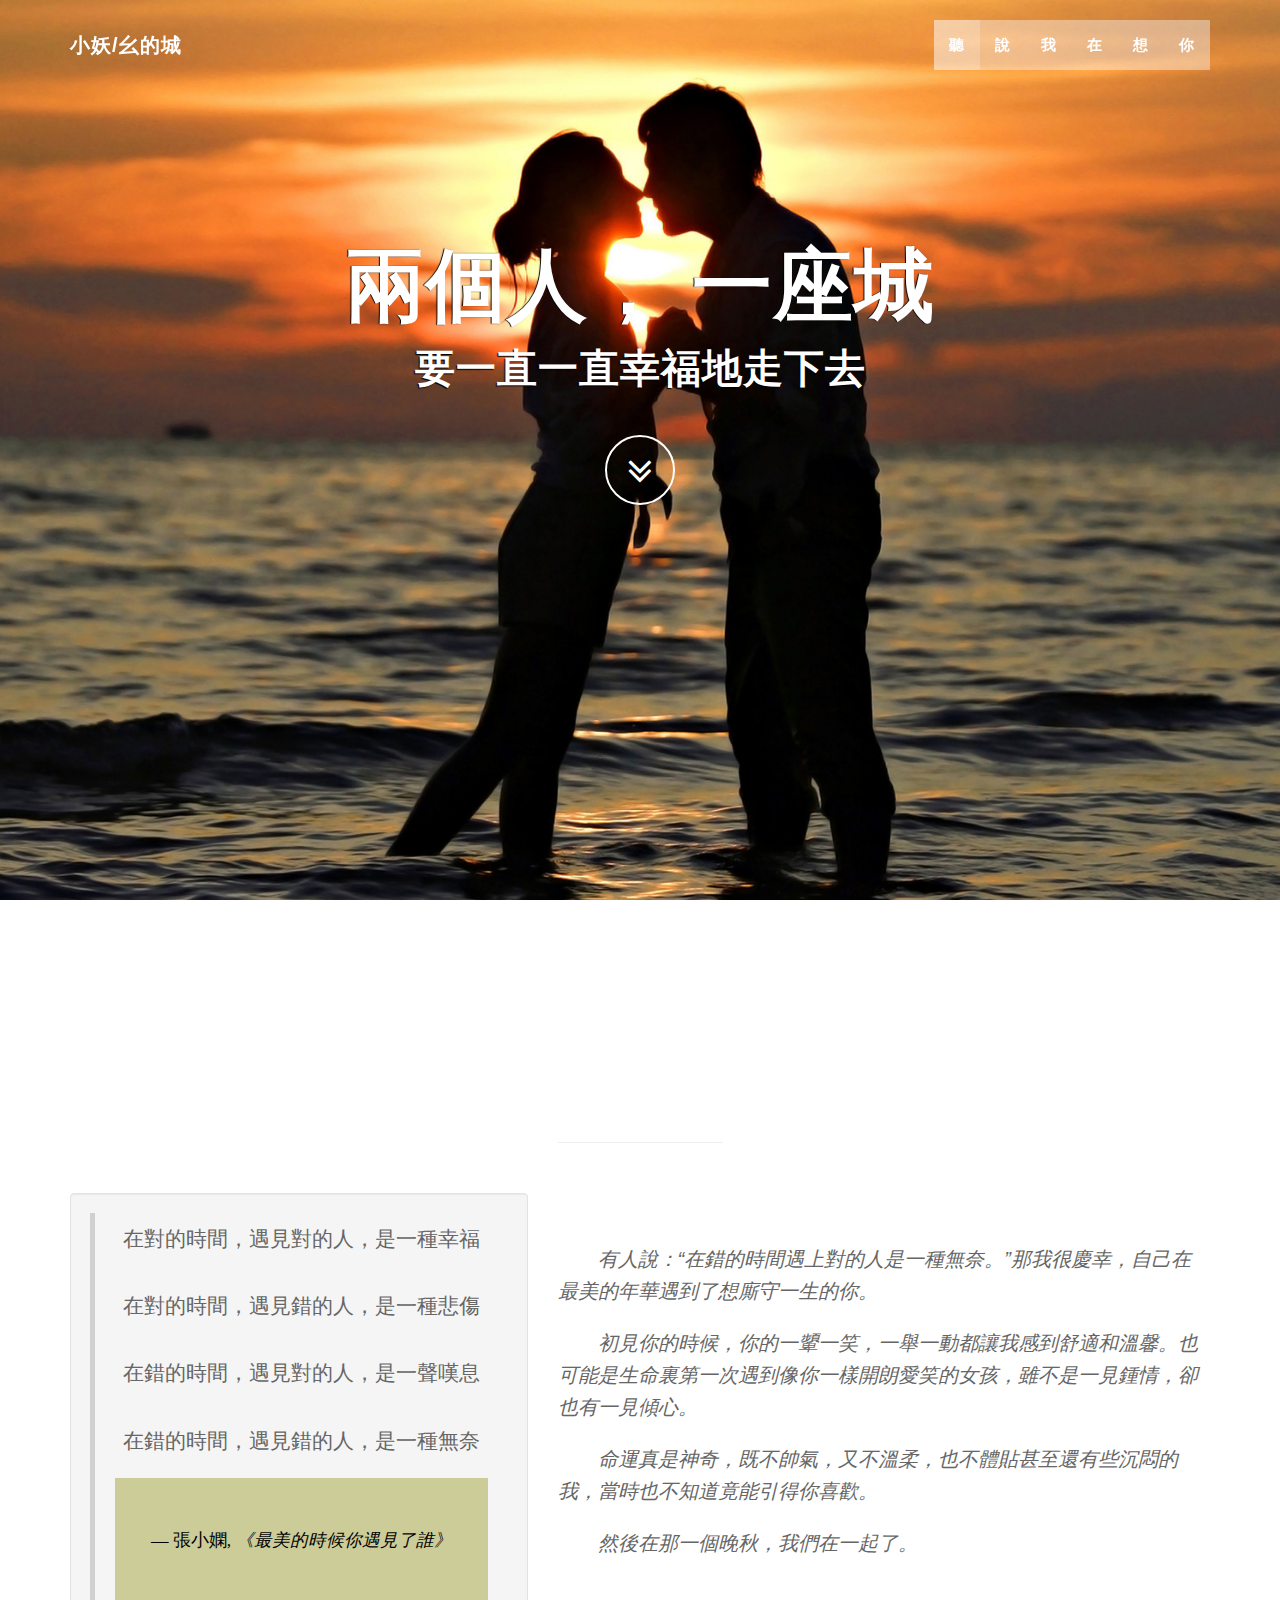
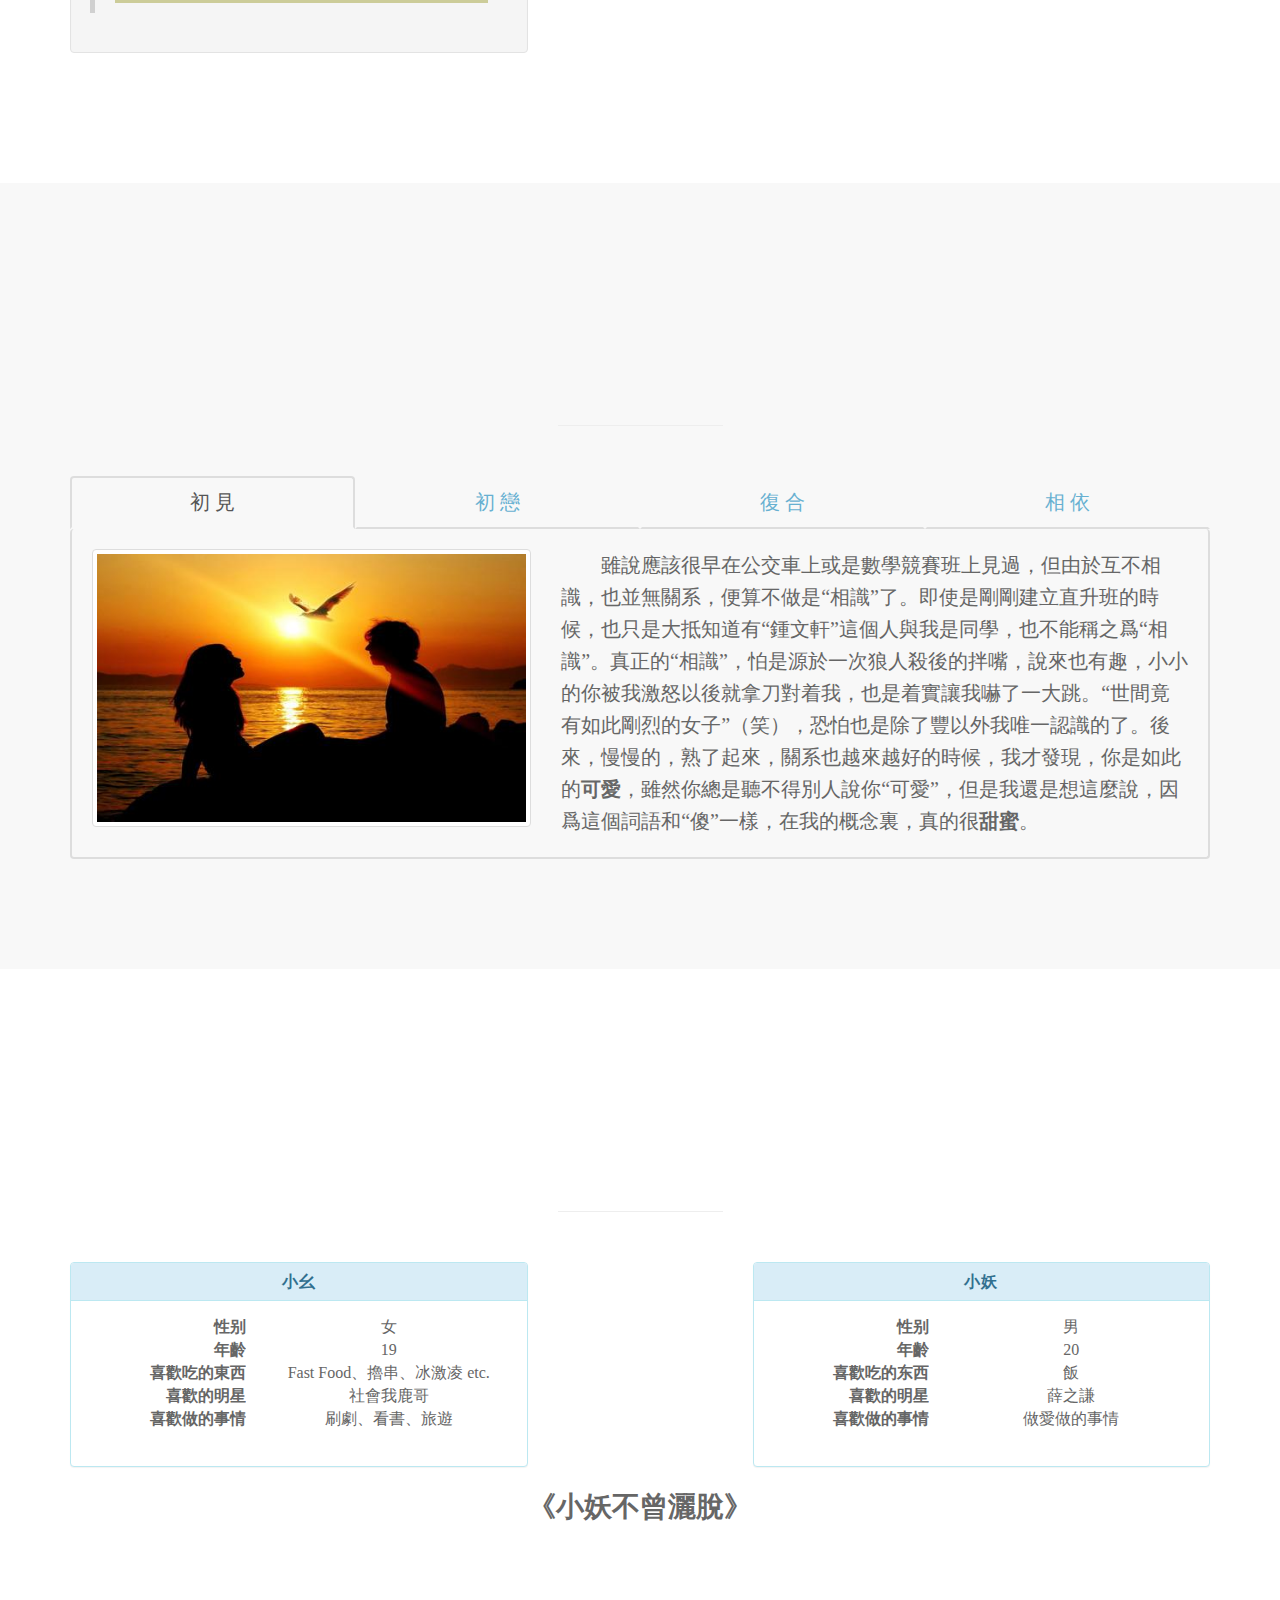
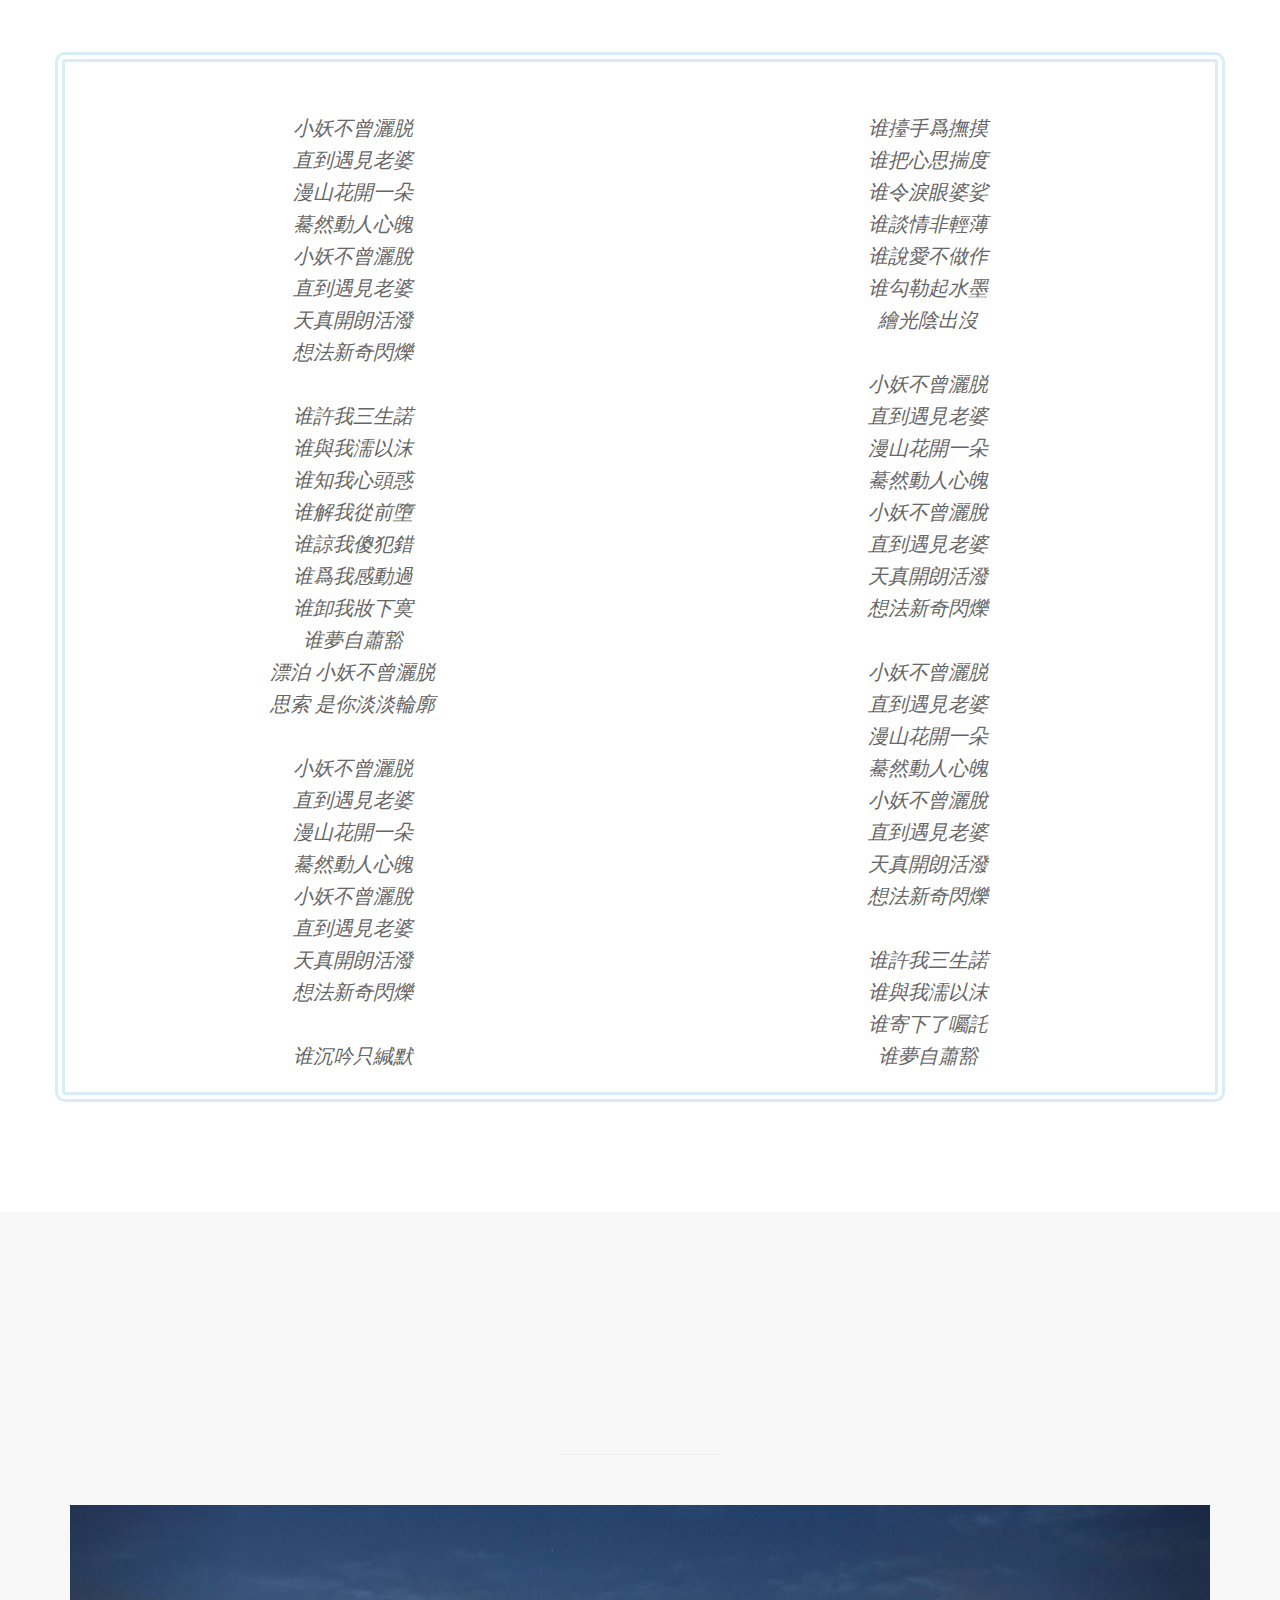
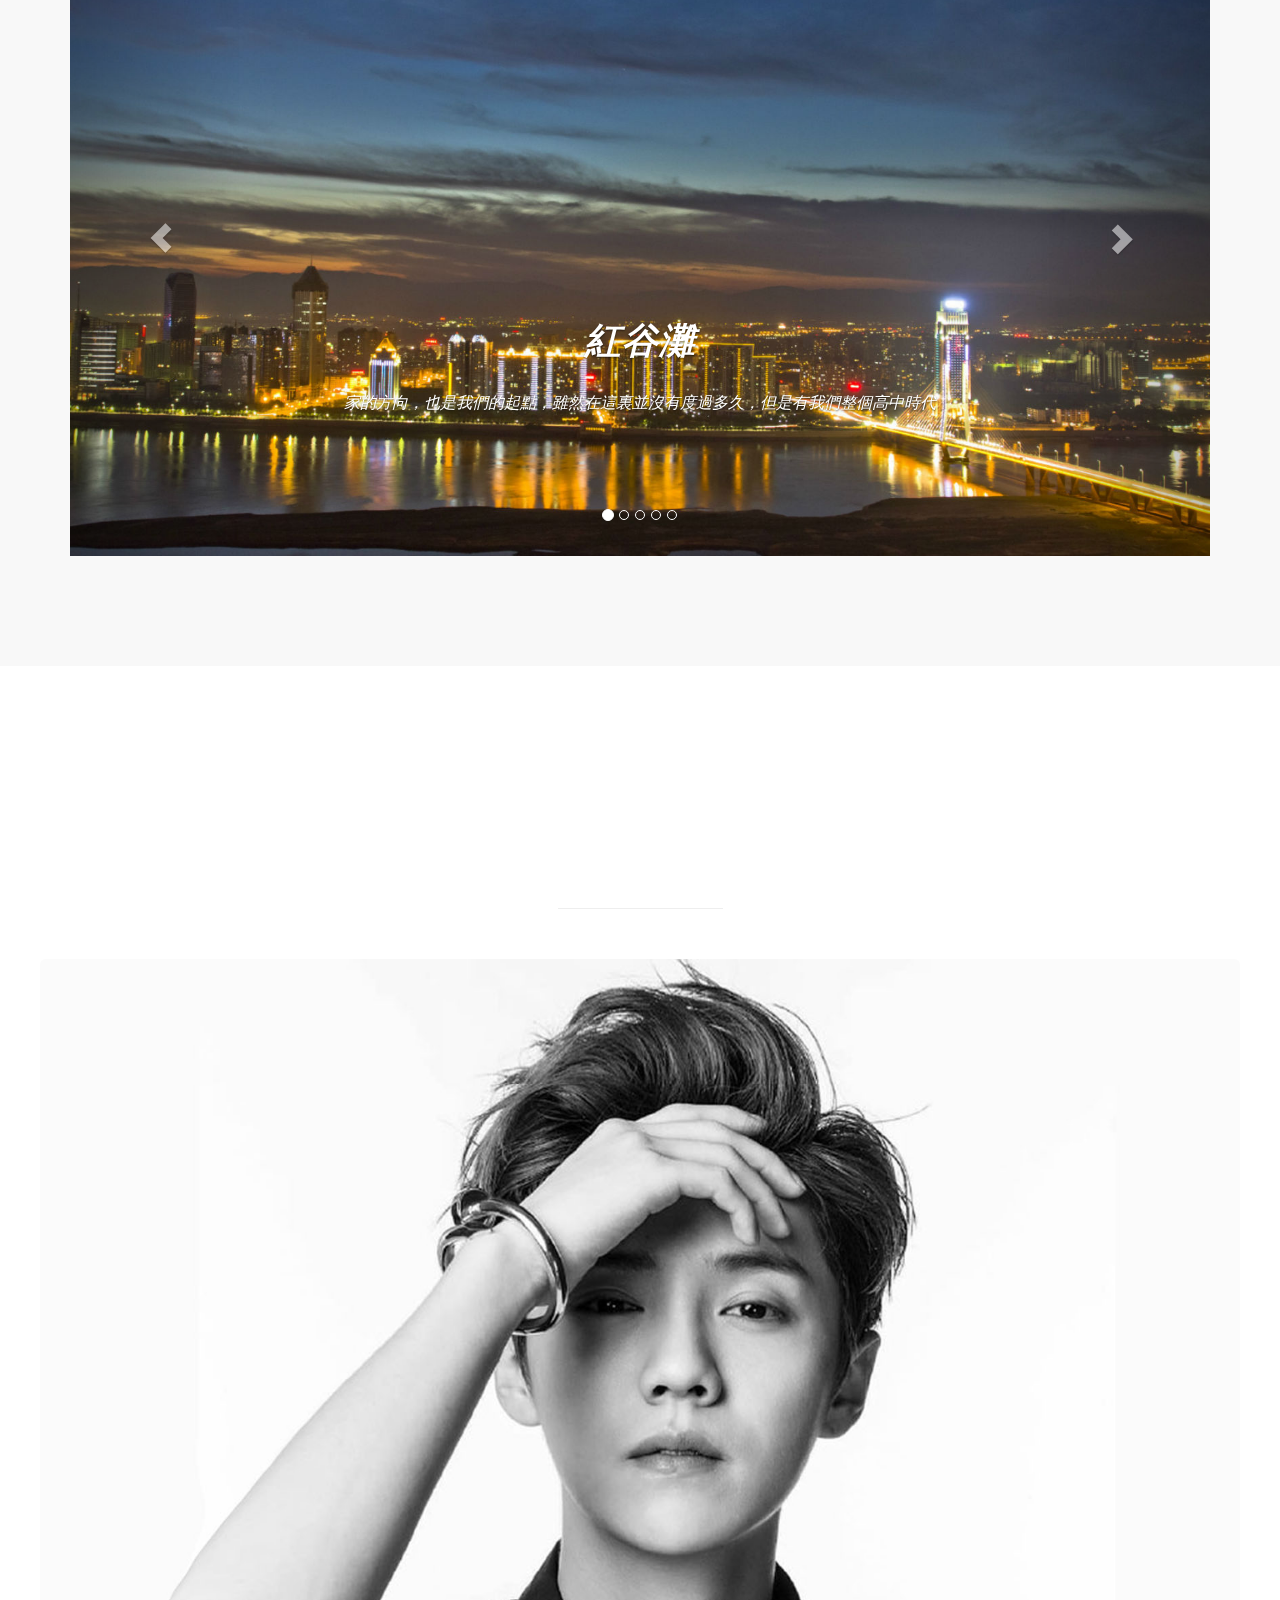
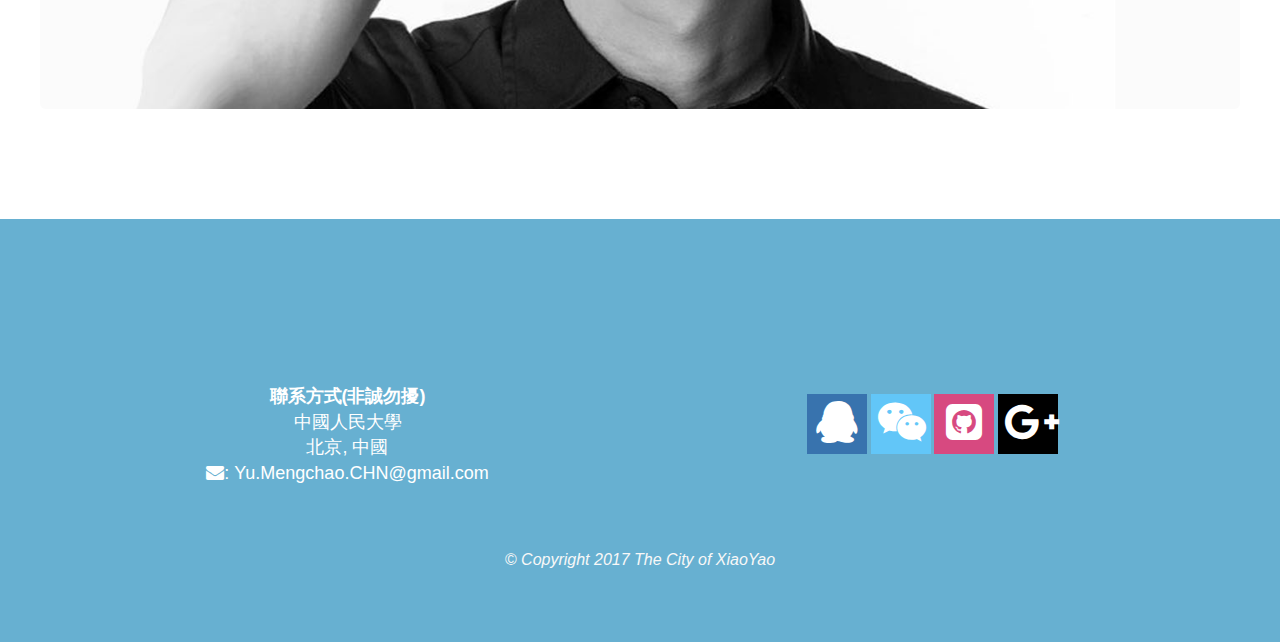
==== commit 29c7dedb: "modified:   index.html" ====
--- a/index.html
+++ b/index.html
@@ -267,7 +267,7 @@
         《小妖不曾灑脫》
       </div>
       <div class="row">
-        <audio src="audio/送给老婆的歌.mp3" controls="controls" preload="auto">
+        <audio src="audio/送给老婆的歌.mp3" controls="controls" preload="meta">
              Your browser does not support this audio.
         </audio>
       </div>
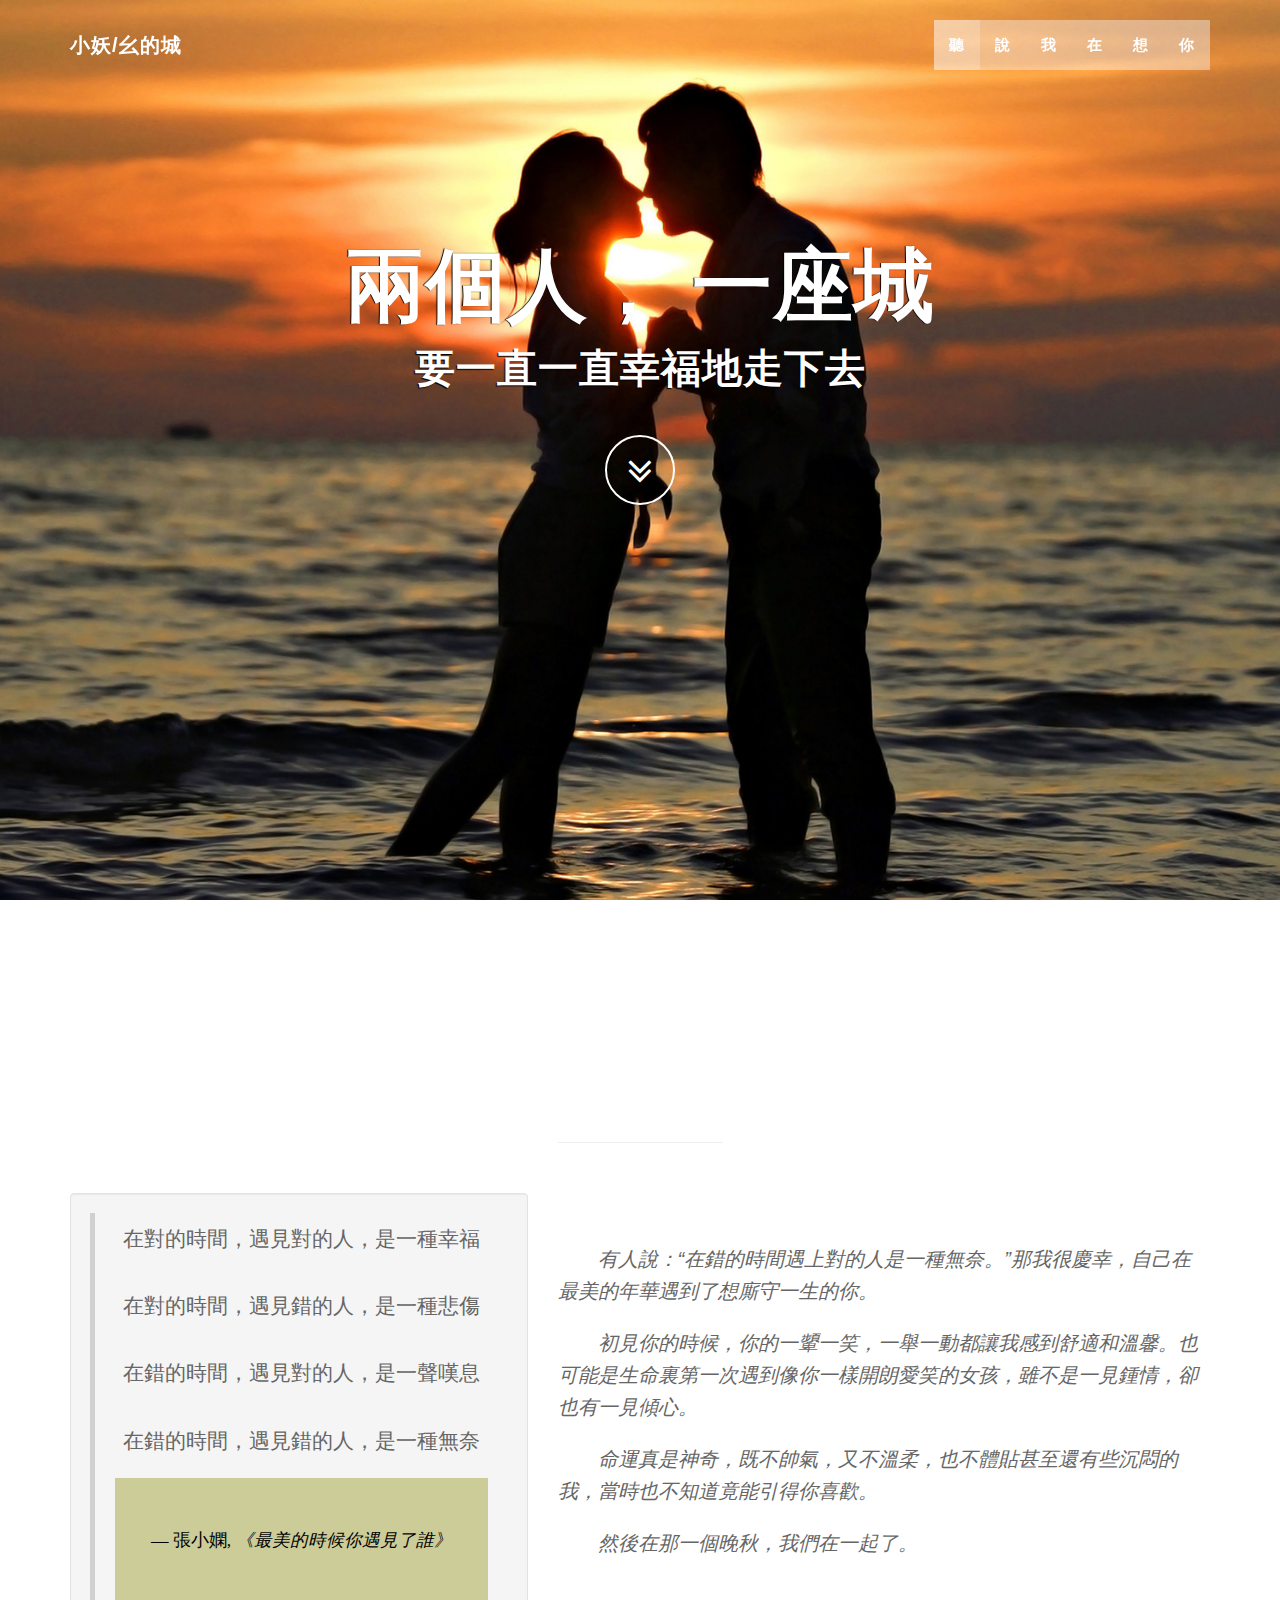
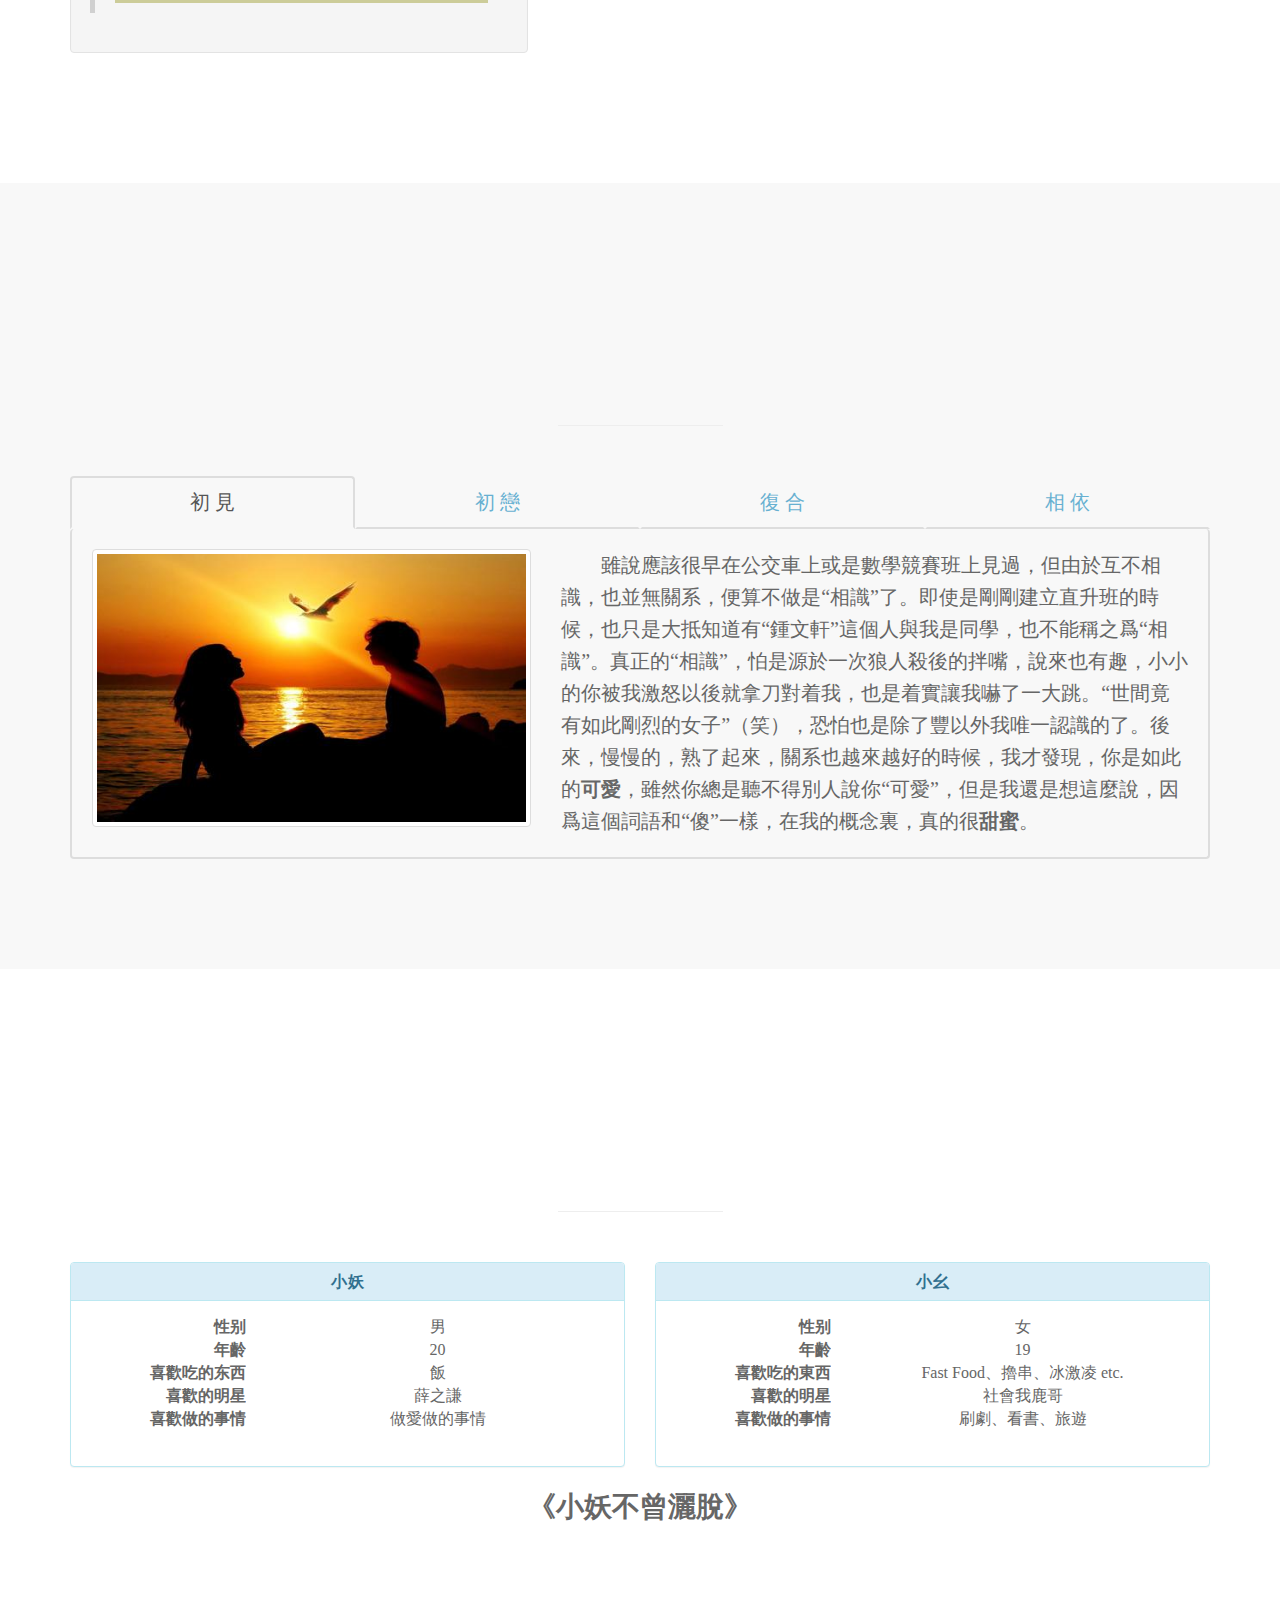
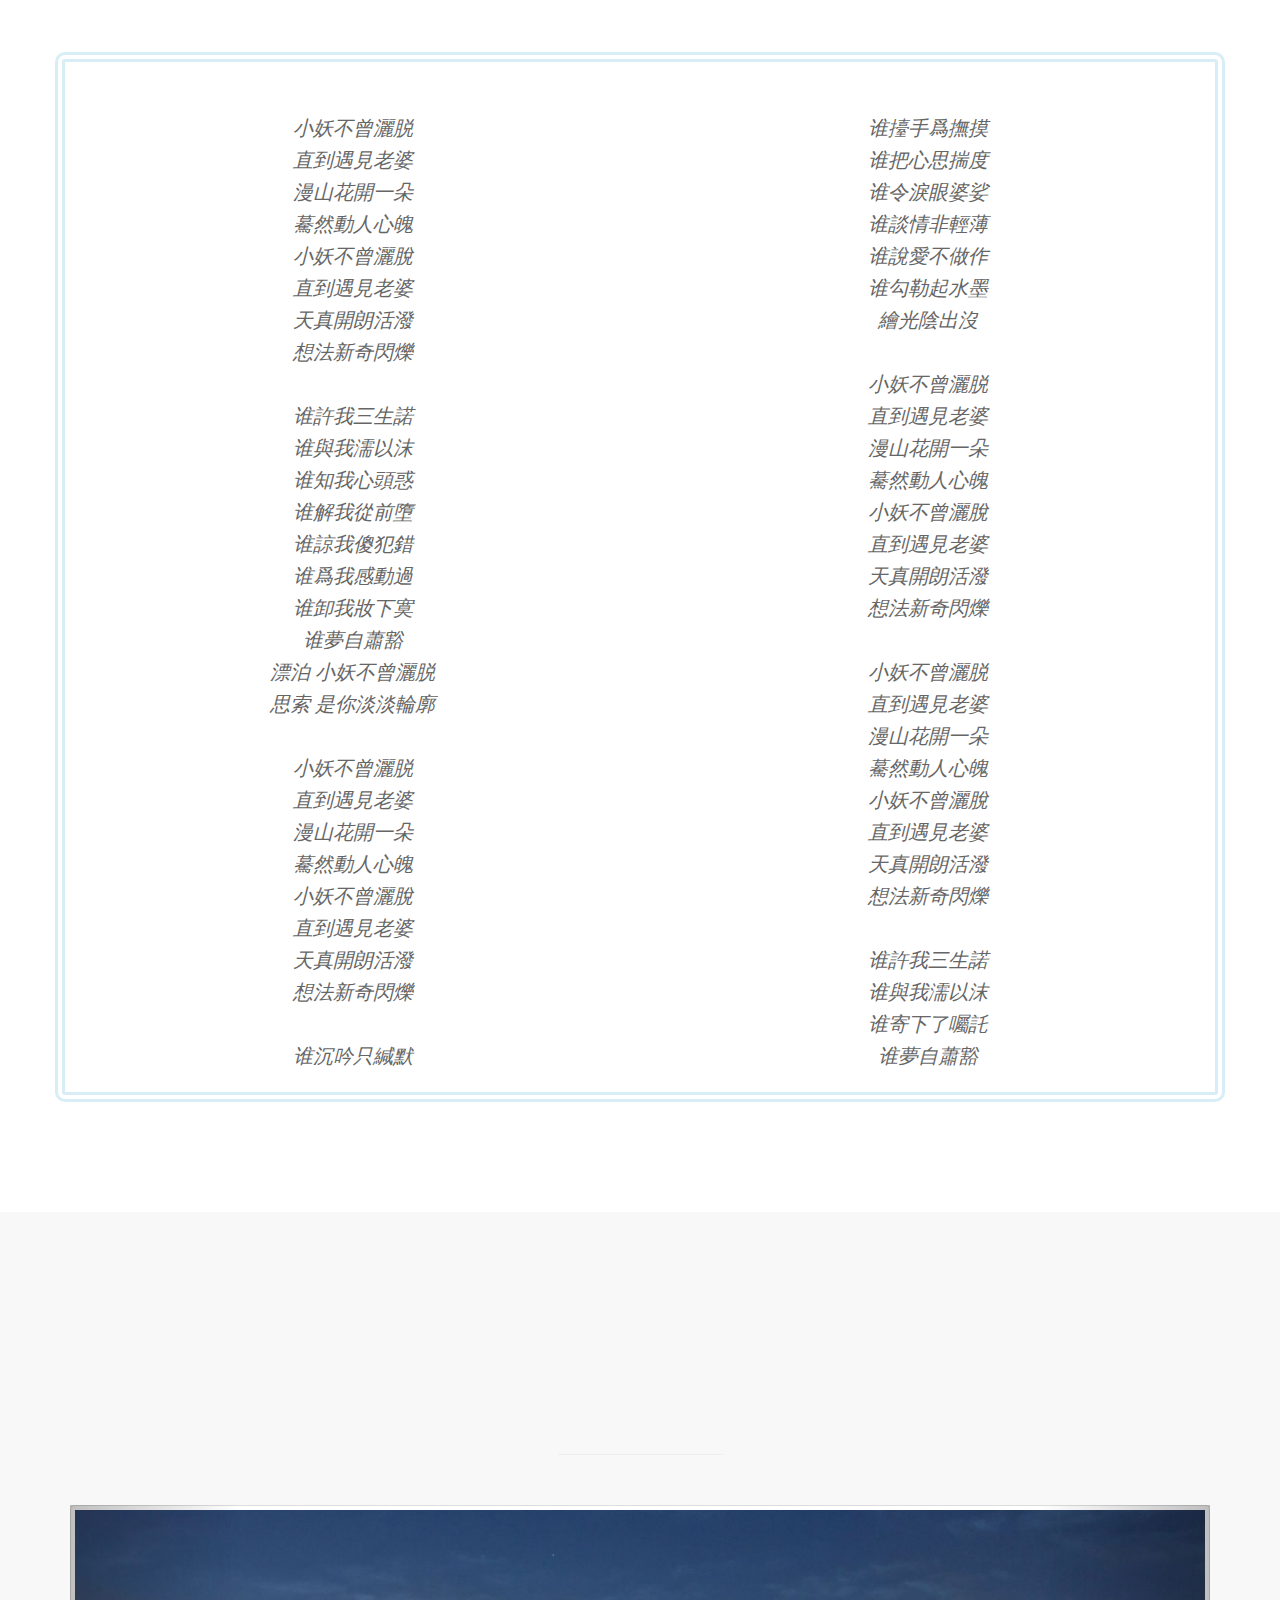
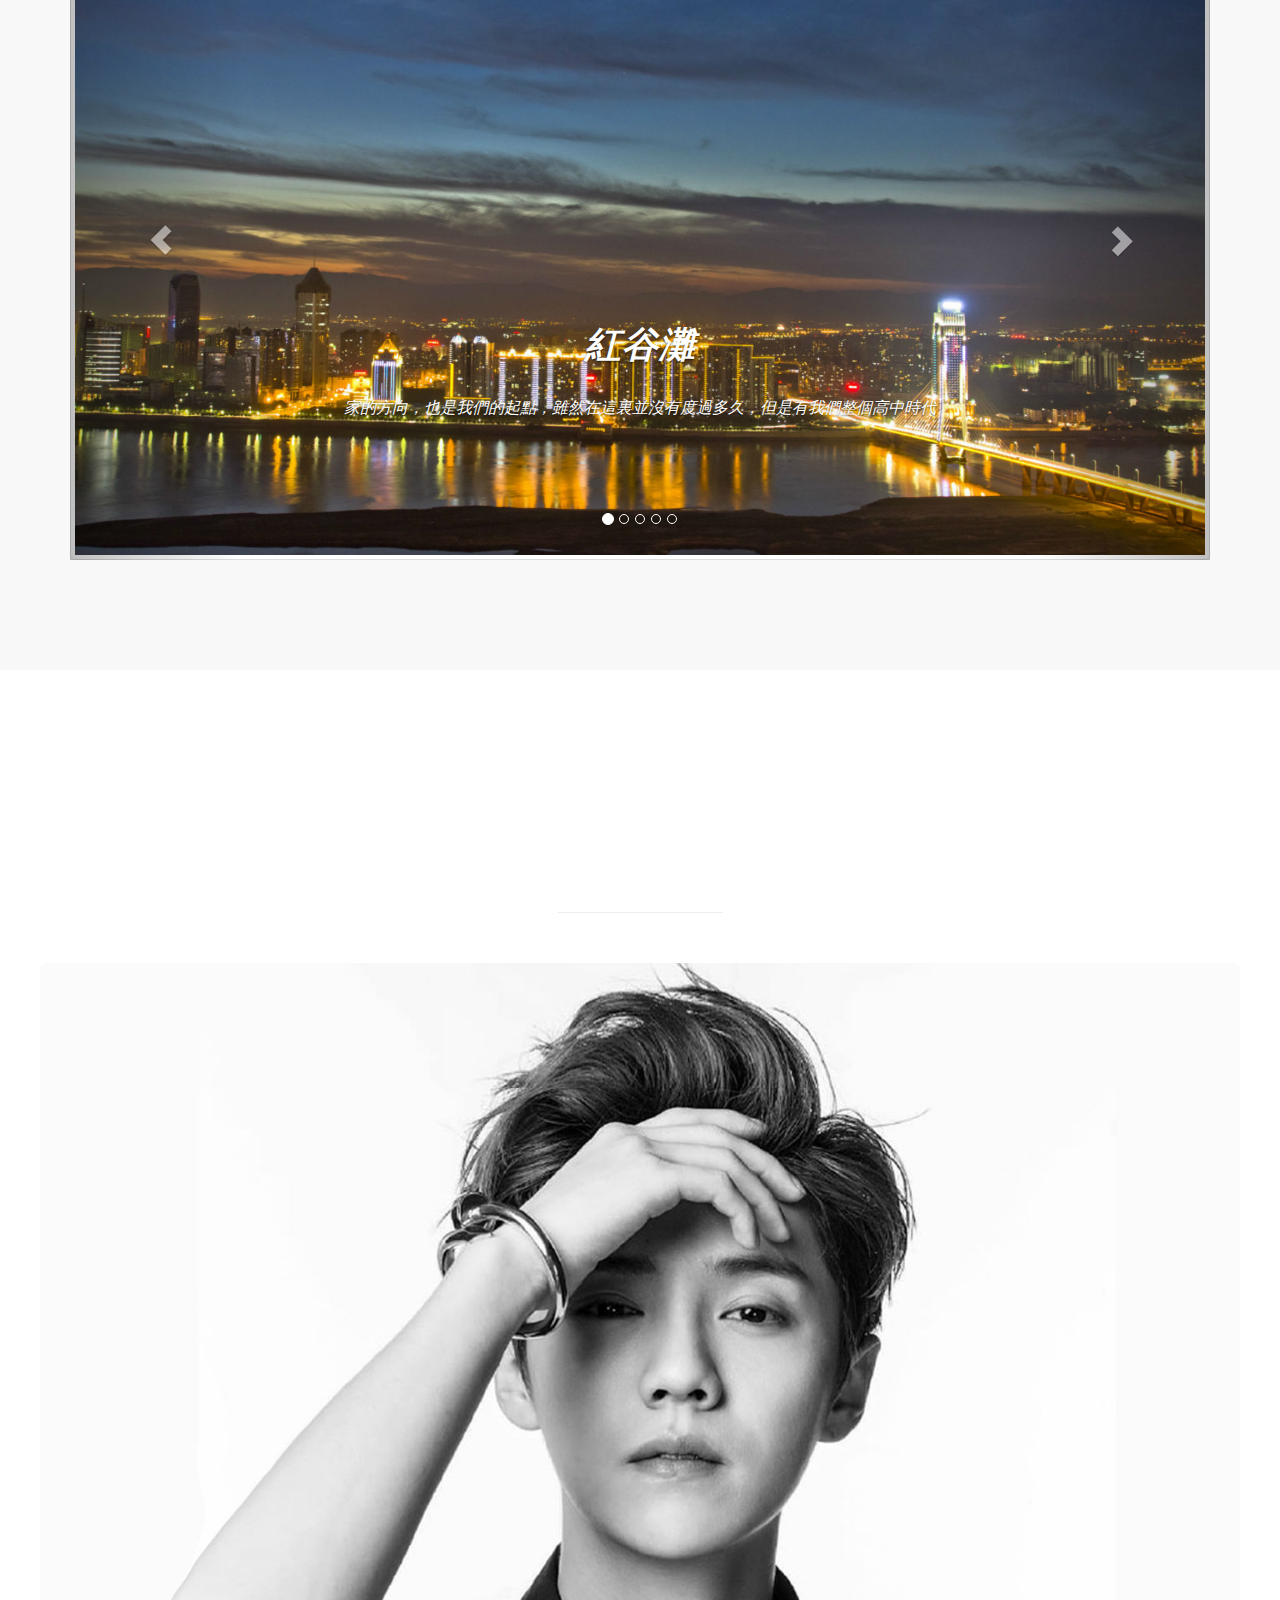
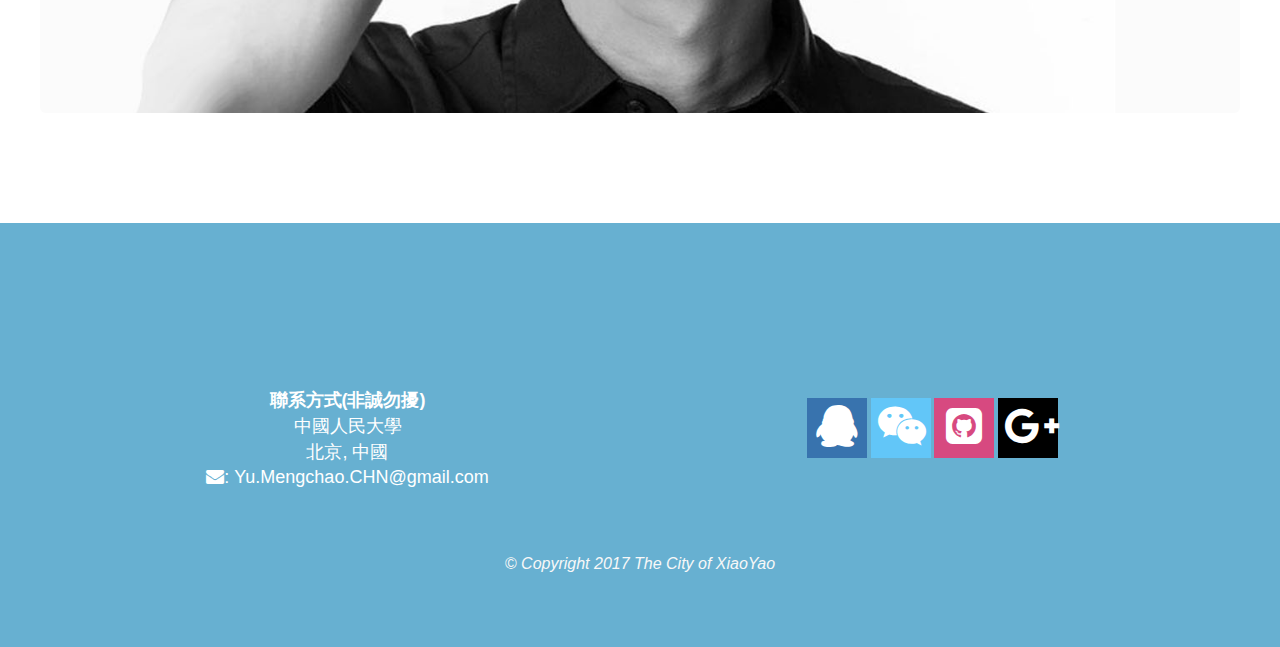
==== commit aa9c8948: "modified:   css/style.css 	modified:   index.html" ====
--- a/index.html
+++ b/index.html
@@ -218,7 +218,29 @@
   		</div>
       <div class="row">
 
-        <div class="col-xs-12 col-sm-5">
+        <div class="col-xs-12 col-sm-6">
+          <div class="panel panel-info">
+            <div class="panel-heading">
+              <h3 class="panel-title">小妖</h3>
+            </div>
+            <div class="panel-body">
+              <dl class="dl-horizontal">
+                <dt>性别</dt>
+                <dd>男</dd>
+                <dt>年齡</dt>
+                <dd>20</dd>
+                <dt>喜歡吃的东西</dt>
+                <dd>飯</dd>
+                <dt>喜歡的明星</dt>
+                <dd>薛之謙</dd>
+                <dt>喜歡做的事情</dt>
+                <dd>做愛做的事情</dd>
+              </dl>
+            </div>
+          </div>
+        </div>
+
+        <div class="col-xs-12 col-sm-6">
           <div class="panel panel-info">
             <div class="panel-heading">
               <h3 class="panel-title">小幺</h3>
@@ -240,27 +262,7 @@
           </div>
         </div>
 
-        <div class="col-xs-12 col-sm-5 col-sm-offset-2">
-          <div class="panel panel-info">
-            <div class="panel-heading">
-              <h3 class="panel-title">小妖</h3>
-            </div>
-            <div class="panel-body">
-              <dl class="dl-horizontal">
-                <dt>性别</dt>
-                <dd>男</dd>
-                <dt>年齡</dt>
-                <dd>20</dd>
-                <dt>喜歡吃的东西</dt>
-                <dd>飯</dd>
-                <dt>喜歡的明星</dt>
-                <dd>薛之謙</dd>
-                <dt>喜歡做的事情</dt>
-                <dd>做愛做的事情</dd>
-              </dl>
-            </div>
-          </div>
-        </div>
+
       </div>
 
       <div class="row" id="song-title">
@@ -274,7 +276,7 @@
 
       <div class="row" id="song">
         <div class="col-xs-12 col-sm-6">
-          <div class="mytext mytext-middle">
+          <div class="mytext mytext-middle" id="first-p">
             <p>
               小妖不曾灑脱<br>
               直到遇見老婆<br>
@@ -305,13 +307,12 @@
               天真開朗活潑<br>
               想法新奇閃爍<br>
               <br>
-              谁沉吟只緘默
-            </p>
+              谁沉吟只緘默</p>
           </div>
 
         </div>
         <div class="col-xs-12 col-sm-6">
-          <div class="mytext mytext-middle">
+          <div class="mytext mytext-middle" id="second-p">
             <p>
               谁擡手爲撫摸<br>
               谁把心思揣度<br>
@@ -389,7 +390,7 @@
               <!-- Wrapper for slides -->
               <div class="carousel-inner" role="listbox">
                   <div class="item active">
-                      <img class="img-responsive" src="img/carousel-pic/0.jpg" alt="Honggutan">
+                      <img class="media-object img-thumbnail" src="img/carousel-pic/0.jpg" alt="Honggutan">
                       <div class="carousel-caption">
                           <h1>紅谷灘</h1>
                           <p>家的方向，也是我們的起點，雖然在這裏並沒有度過多久，但是有我們整個高中時代</p>
--- a/css/style.css
+++ b/css/style.css
@@ -450,8 +450,8 @@
 }
 
 audio{
-  padding-top: 60px;
-  padding-bottom: 60px;
+  padding-top: 70px;
+  padding-bottom: 50px;
   width: 600px;
 }
 
@@ -819,12 +819,18 @@
     z-index: 120;
   }
 
+  #it .page-scroll{
+    padding-bottom: 30px;
+  }
+
+
   #it .slogan h2{
     line-height:90px;
   }
 
   #it .slogan h4{
     font-size: 30px;
+    margin-bottom: 20px;
   }
 
   .well p ,.well footer{
@@ -832,7 +838,15 @@
   }
 
   .mytext p {
-    font-size: 100%;
+    font-size: 120%;
+  }
+
+  #first-p p{
+    margin-bottom: 0px;
+  }
+
+  #second-p {
+    padding-top: 0px;
   }
 
   .tab-pane {
@@ -844,7 +858,7 @@
   }
 
   audio {
-    padding-top: 50px;
+    padding-top: 60px;
     padding-bottom: 20px;
     width: 250px;
   }
@@ -857,6 +871,11 @@
   .nav-tabs {
     font-style: normal;
     font-size: 120%;
+  }
+
+  .carousel-caption {
+    padding-bottom: 0px;
+    padding-top: 5px;
   }
 
 	.navbar-custom .nav.navbar-nav {
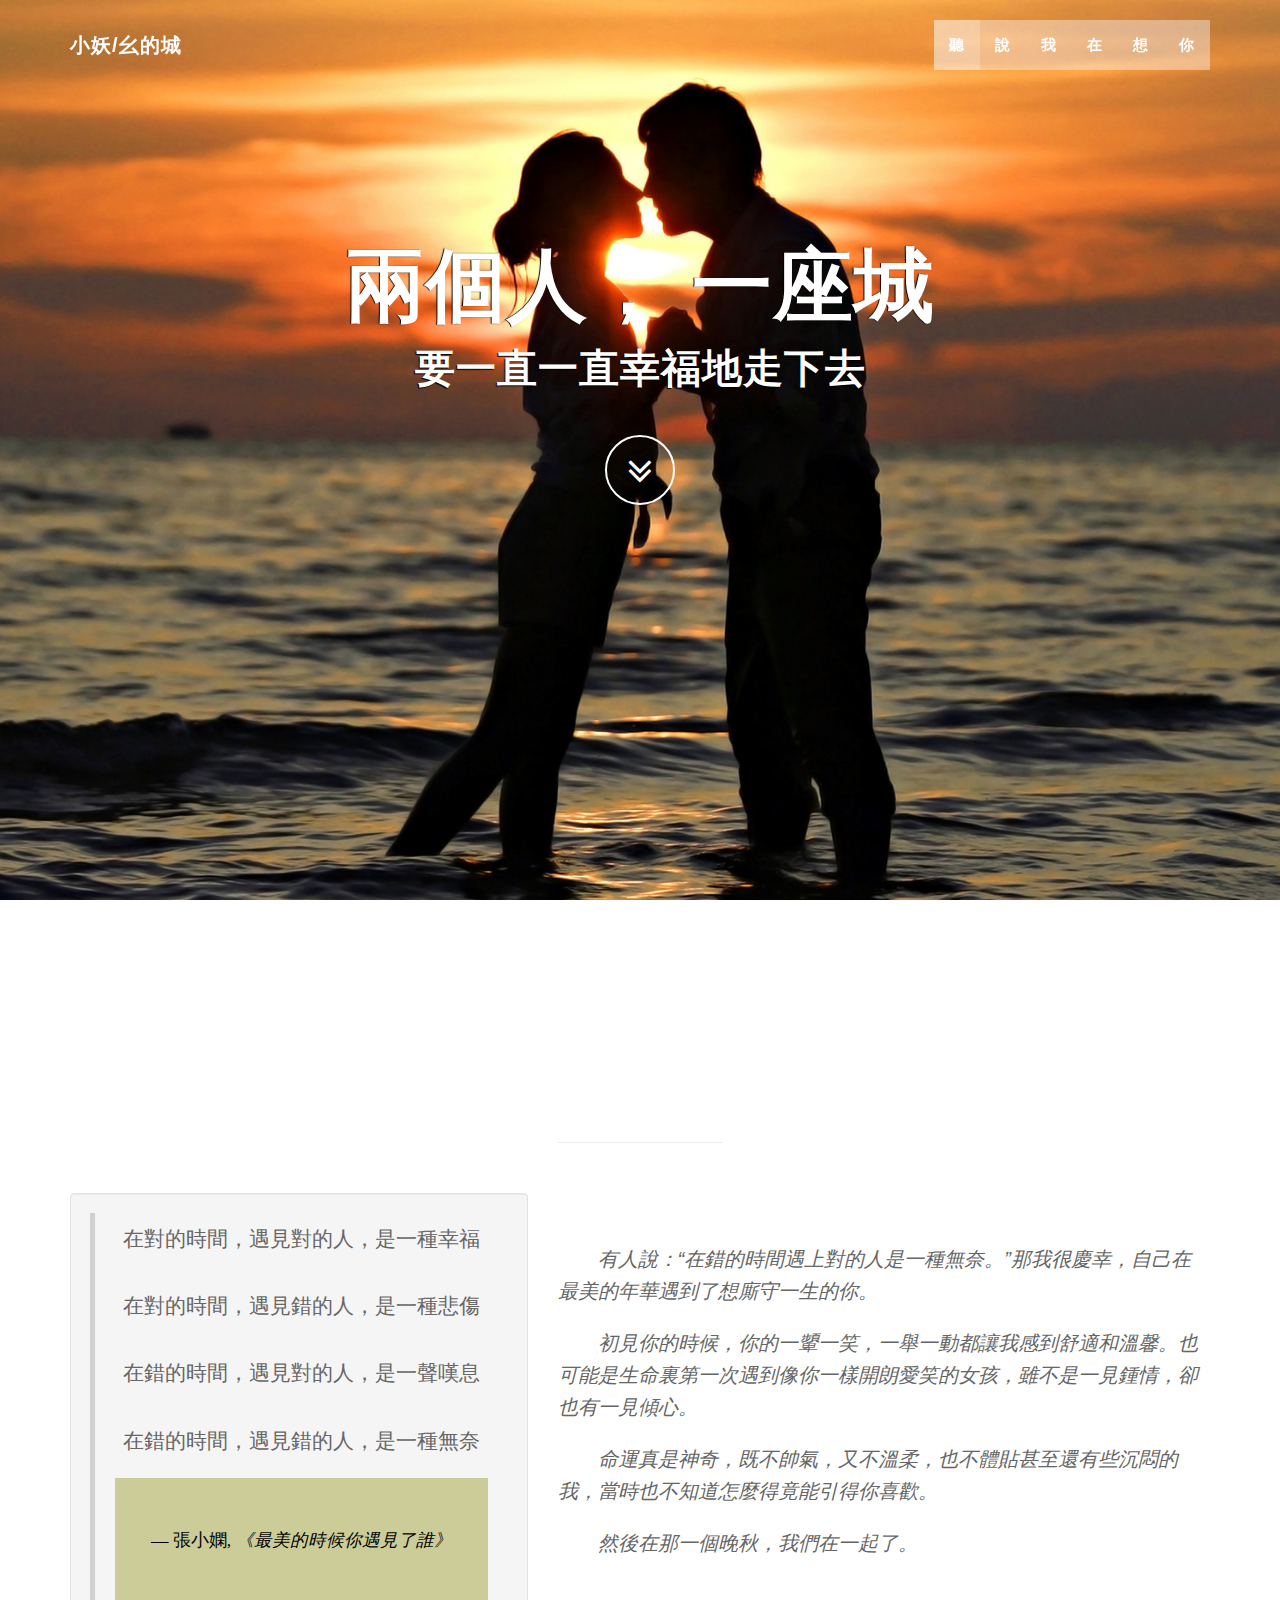
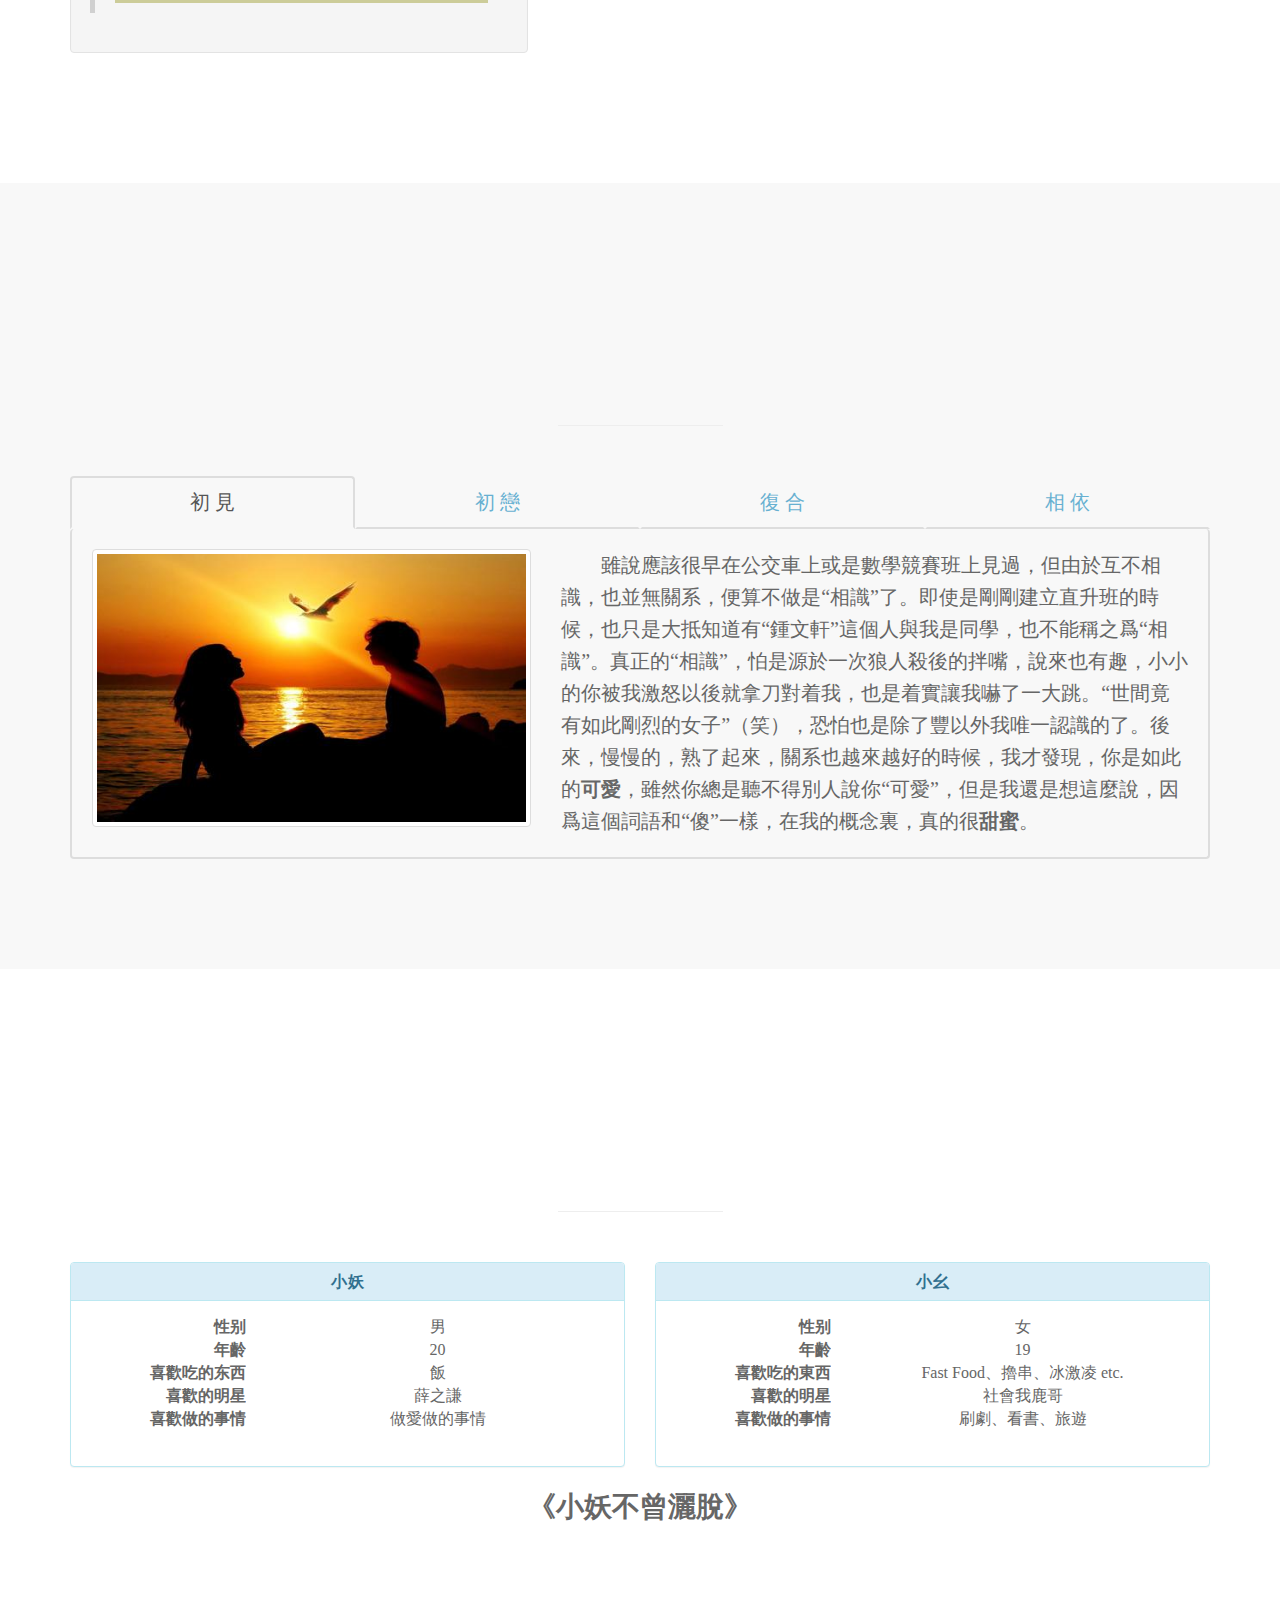
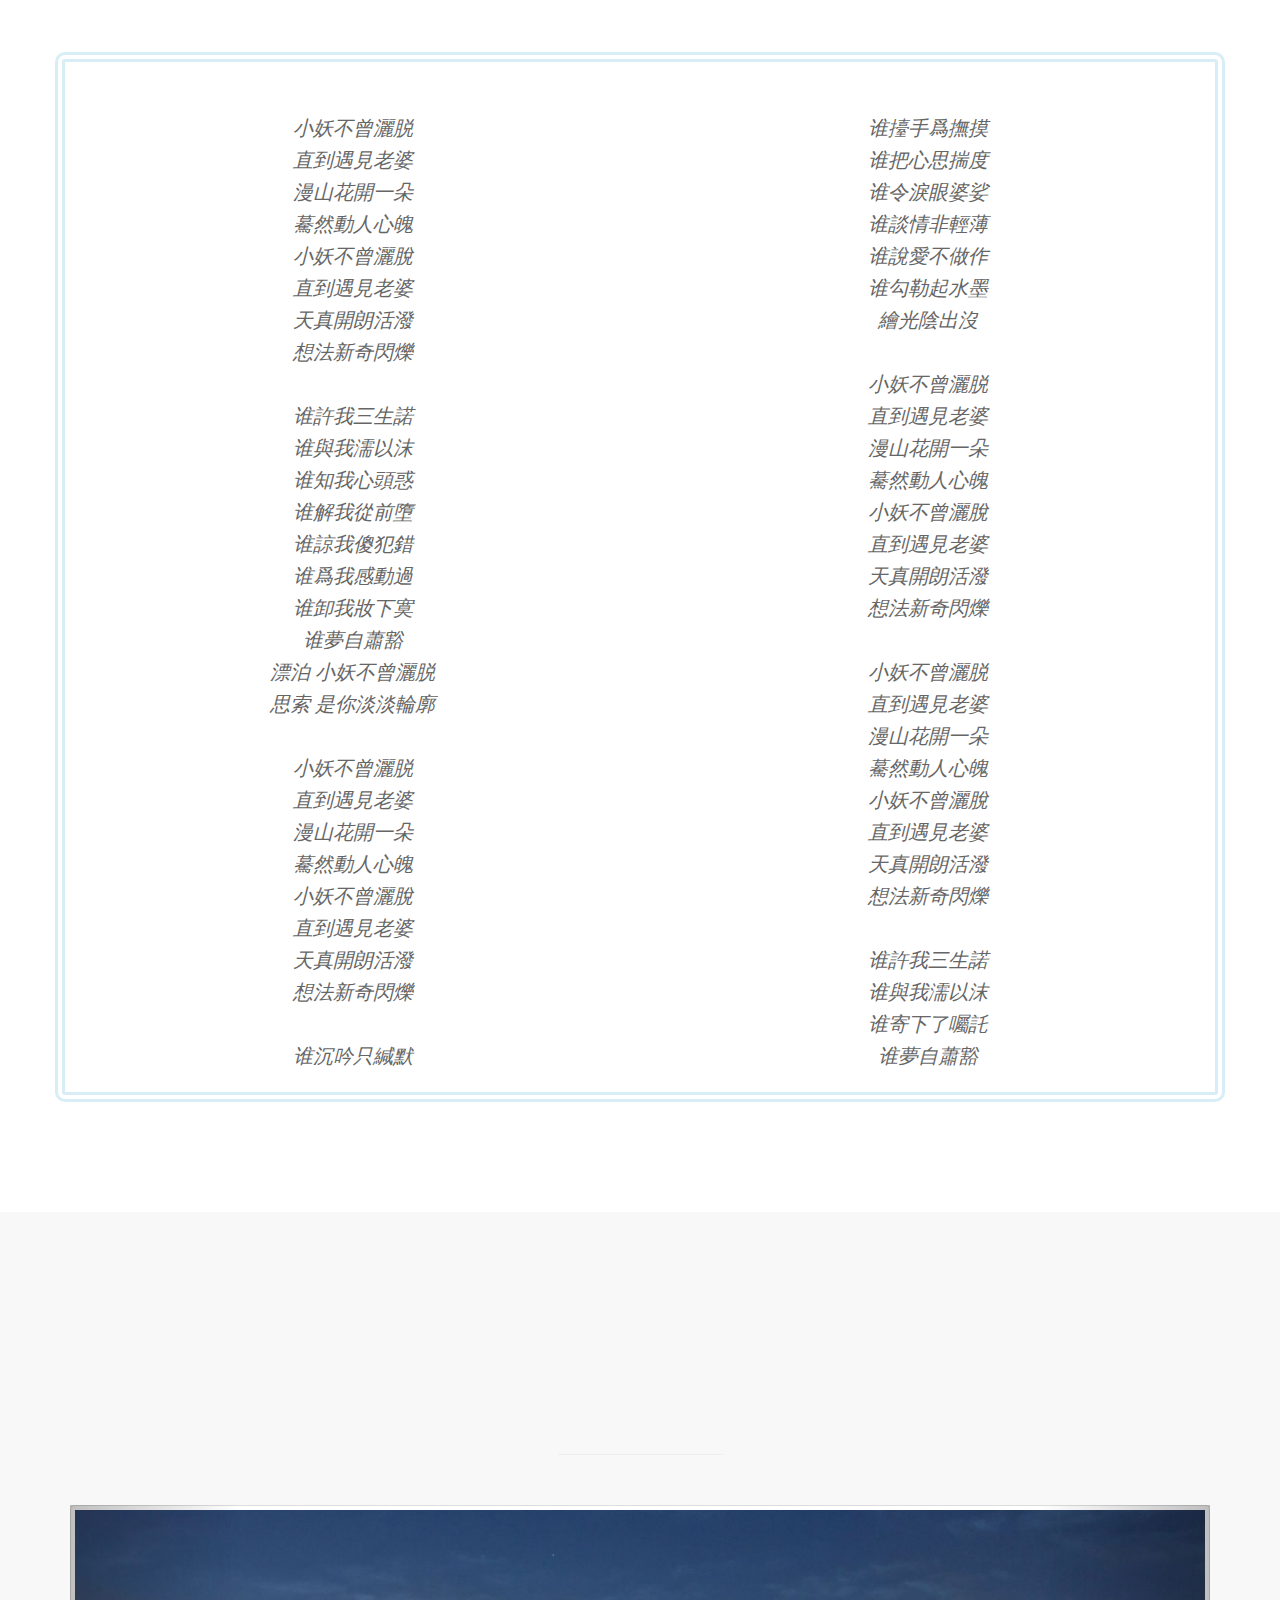
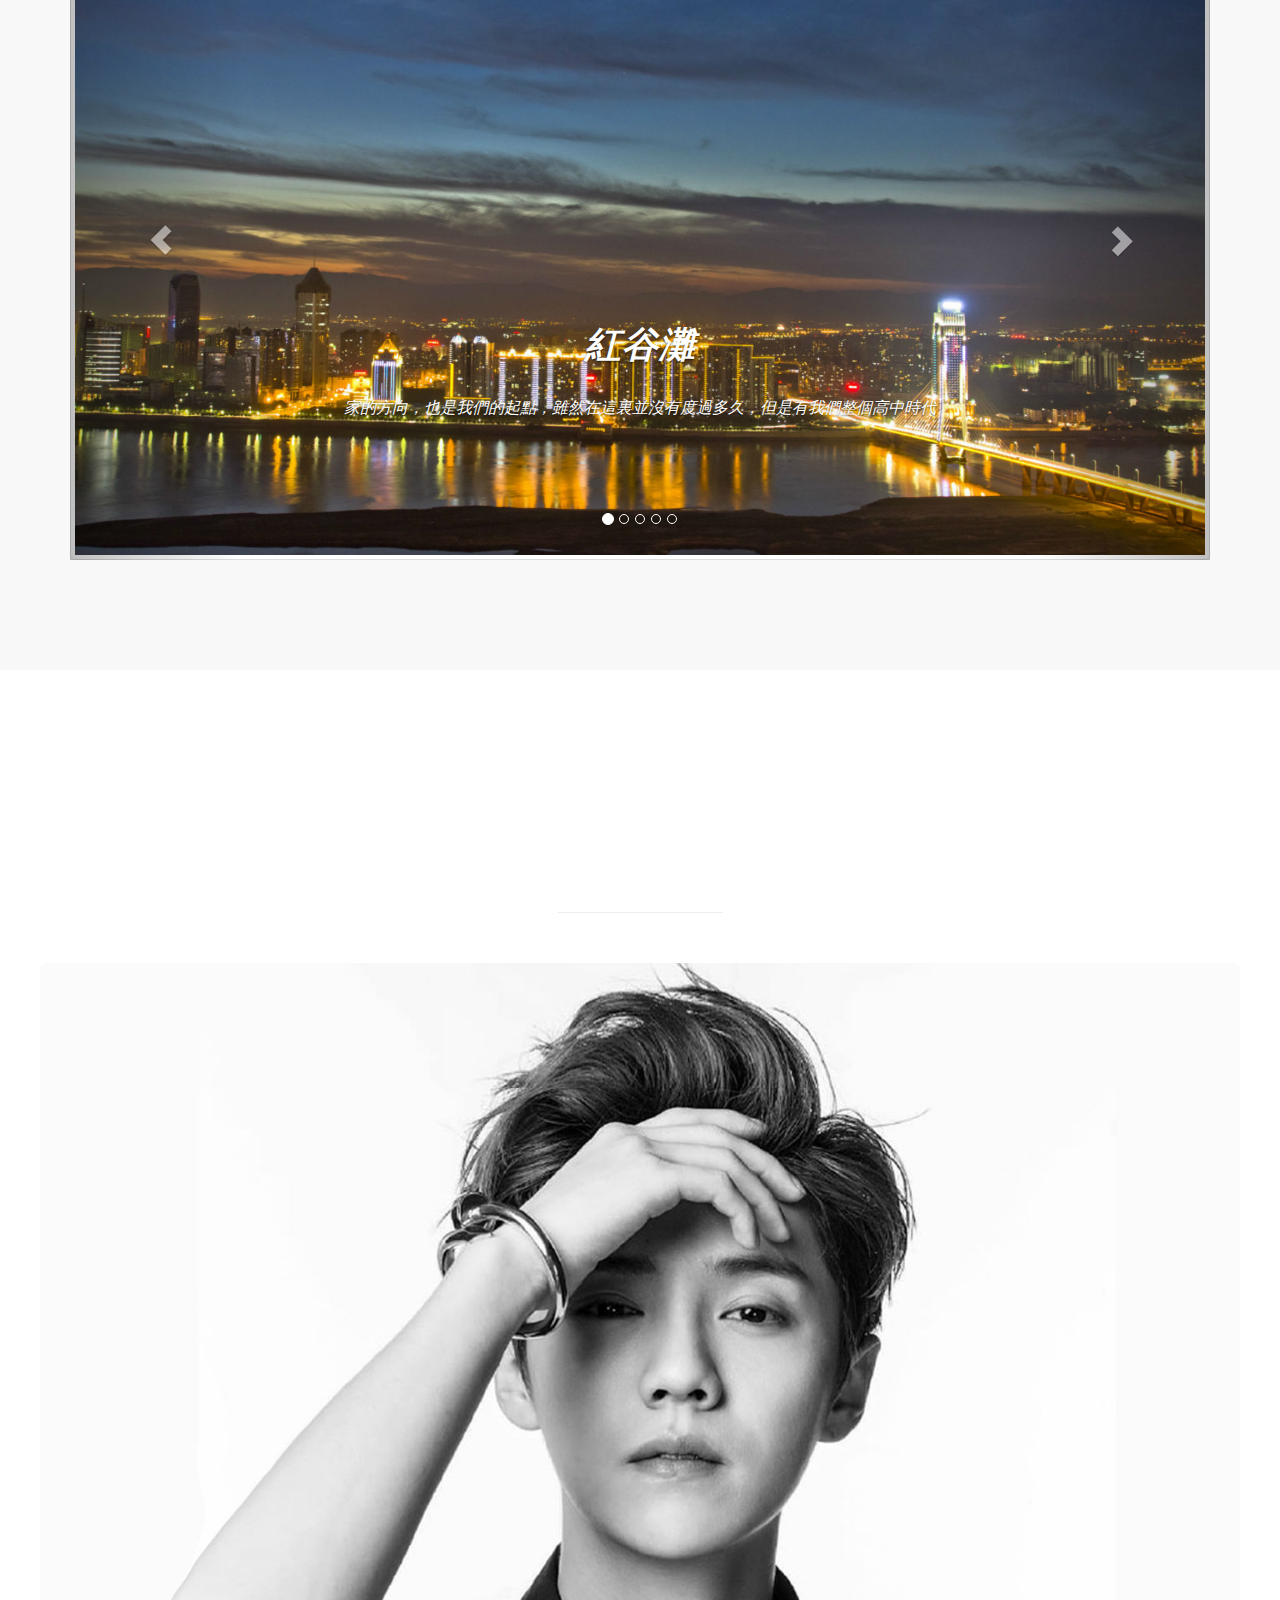
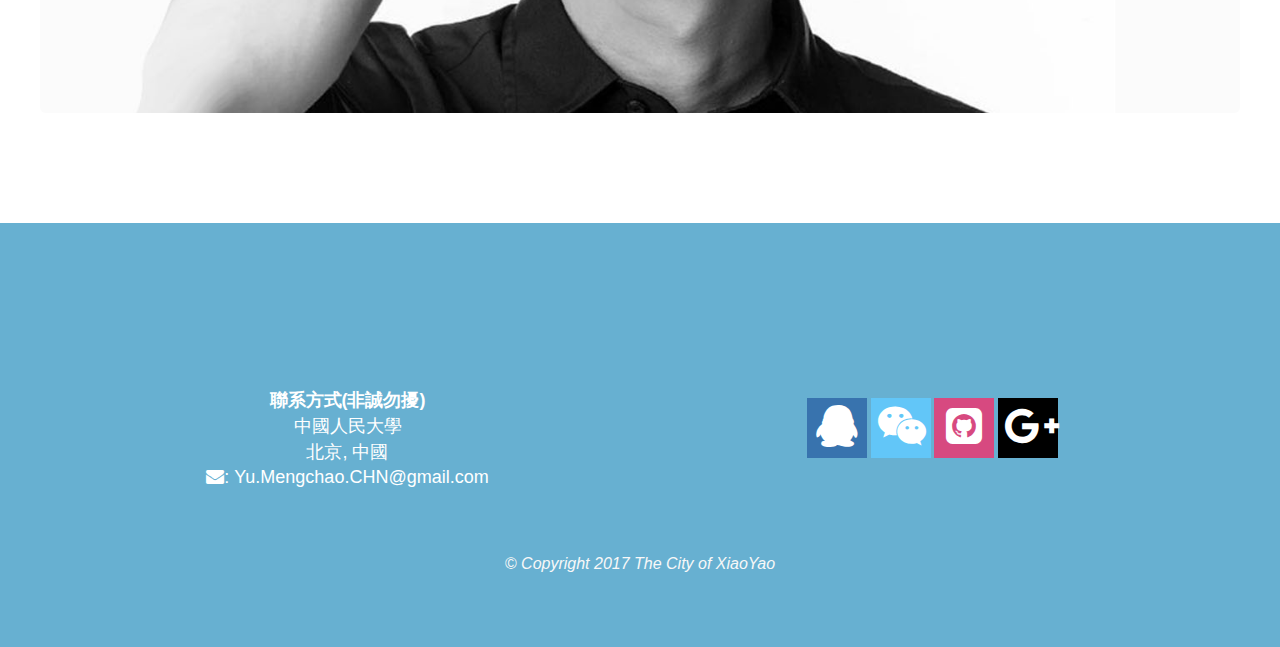
==== commit 67bcf697: "modified:   index.html" ====
--- a/index.html
+++ b/index.html
@@ -110,7 +110,7 @@
       <div class="col-sm-12 col-lg-7 mytext">
         <p>有人說：“在錯的時間遇上對的人是一種無奈。”那我很慶幸，自己在最美的年華遇到了想廝守一生的你。<br></p>
         <p>初見你的時候，你的一顰一笑，一舉一動都讓我感到舒適和溫馨。也可能是生命裏第一次遇到像你一樣開朗愛笑的女孩，雖不是一見鍾情，卻也有一見傾心。<br></p>
-        <p>命運真是神奇，既不帥氣，又不溫柔，也不體貼甚至還有些沉悶的我，當時也不知道竟能引得你喜歡。<br></p>
+        <p>命運真是神奇，既不帥氣，又不溫柔，也不體貼甚至還有些沉悶的我，當時也不知道怎麼得竟能引得你喜歡。<br></p>
         <p>然後在那一個晚秋，我們在一起了。
         </p>
       </div>
@@ -163,7 +163,7 @@
       <div class="tab-pane fade" id="love">
         <div class="row">
           <div class="col-sm-12  col-lg-7">
-            <p>承認自己是一個很<strong>自戀</strong>的人...但是怎麼也沒有想過真的會有人會向我表白，畢竟除了醜能給人安全感意外好像也沒什麼優點足夠讓一個女孩子表白。 所以，那天你問我豐跟我說了什麼的時候，我當然很自戀地說你該不會是喜歡我吧？當聽到你支支吾吾的回答的時候，我着實<strong>興奮了許久</strong>，不過還好是QQ，我還是強裝着淡定和你繼續聊天。至於後來爲什麼和你說那麼多苦口婆心的一大堆話，是因爲老公也不知道怎麼回答，其實心裏是想的，但是怕耽誤到你，所以就想鼓勵鼓勵你。然而年少輕狂的我啊，不懂事，居然把你弄哭了。我聽到你哭了，一下子慌慌張張，再加上本來就喜歡你，於是就說“我們在一起吧”，然後我們就<strong>在一起</strong>了。（現在心裏想想還是很幸福^_^）</p>
+            <p>承認自己是一個很<strong>自戀</strong>的人...但是怎麼也沒有想過真的會有人會向我表白，畢竟除了醜能給人安全感以外好像也沒什麼優點足夠讓一個女孩子向自己表白了。 所以，那天你問我豐跟我說了什麼的時候，我當然很自戀地說你該不會是喜歡我吧？當聽到你支支吾吾的回答的時候，我着實<strong>興奮了許久</strong>，不過還好是QQ，老公才穩定住了興奮，強裝着淡定和你繼續聊天。至於後來爲什麼和你說那麼一大堆話，是因爲老公也不知道怎麼回答，其實心裏是想和你在一起的的，但是怕耽誤到你，所以就想鼓勵鼓勵你。然而年少輕狂的我啊，不懂事，居然把你弄哭了。我聽到你哭了，一下子慌慌張張，再加上本來就喜歡你，於是就說“我們在一起吧”，然後我們就<strong>在一起</strong>了。（現在心裏想想還是很幸福^_^）</p>
           </div>
           <div class="col-sm-12  col-lg-5">
             <img src="img/tabs/love.jpg" class="img-responsive img-thumbnail center-block">
@@ -175,13 +175,13 @@
           <div class="col-sm-12  col-lg-5">
             <img src="img/tabs/re.jpg" class="img-responsive img-thumbnail center-block">
           </div>
-          <div class="col-sm-12  col-lg-7"><p>雖然經歷了一些小小（似乎也不是很小…）的挫折，但我們還是又重歸於好了。好像復合後，老公長大了一些，看待事情，處理問題都變得更成熟了，也不會那麼容易就對你發脾氣。唯一的缺點就是，老公好像習慣了對身邊事物的不在意，不過這樣子老公反而能專心做事了。但是老公對你還是特別在意的。很開心能每天<strong>陪你走回家</strong>，送你到家門口；很開心每天能找借口不回家，<strong>陪你吃午飯</strong>；很開心能和你<strong>周末約自習</strong>，聽你說話；很開心能每天看着你帶我送的表，走來走去；很開心能給你帶來開心，讓你暫時忘掉煩惱。很開心能再次認識你，請<strong>多多指教</strong><(￣3￣)> </p></div>
+          <div class="col-sm-12  col-lg-7"><p>雖然經歷了一些小小（似乎也不是很小…）的挫折，但我們還是又重歸於好了。好像復合後，老公長大了一些，看待事情，處理問題都變得更成熟了，也不會那麼容易就會生悶氣吃醋。唯一的缺點就是，老公好像習慣了對身邊事物的不在意，不過這樣子老公反而能專心做事了。但是老公對你還是特別在意的哦。很開心能每天<strong>陪你走回家</strong>，送你到家門口；很開心每天能找借口不回家，<strong>陪你吃午飯</strong>；很開心能和你<strong>周末約自習</strong>，聽你說話；很開心能每天看着你帶我送的表，走來走去；很開心能給你帶來開心，讓你暫時忘掉煩惱。很開心能再次認識你，請<strong>多多指教</strong><(￣3￣)> </p></div>
         </div>
       </div>
       <div class="tab-pane fade" id="accompany">
         <div class="row">
           <div class="col-sm-12  col-lg-7">
-            <p>從放暑假到現在，不得不說，我們都<strong>成長</strong>了許多。無論是在南昌玩耍，還是去四川旅遊；無論是來北京上學，還是在家裏做飯；無論是在北師，還是在人大；無論是去南京，還是去煙臺……無論在哪，無論做什麼，我們總是<strong>相伴</strong>着對方。以前不敢輕言說“愛”，但是老公<strong>真的很愛很愛你</strong>。愛你吃飯時候哪怕是看手機不看我的樣子；愛你躺在我腿上睡覺流口水卻睡得很香的樣子；愛你因爲得到了滿足而開心的時候笑不攏嘴的樣子；愛你因爲買多了衣服而悶悶不樂的樣子；愛你因爲惱怒大口咬我手臂的樣子；愛你被我託起臉時候乖巧的讓我親的樣子……有太多愛你的理由，<strong>怎麼說都說不完</strong>。</p>
+            <p>從放暑假到現在，不得不說，我們都<strong>成長</strong>了許多。無論是在南昌玩耍，還是去四川旅遊；無論是來北京上學，還是在家裏做飯；無論是在北師，還是在人大；無論是去南京，還是去煙臺……無論在哪，無論做什麼，我們總是<strong>相伴</strong>着對方。以前不敢輕言說“愛”，但是老公<strong>真的很愛很愛你</strong>。愛你吃飯時候哪怕是看手機不看我的樣子；愛你躺在我腿上睡覺流口水卻睡得很香的樣子；愛你因爲得到了滿足而開心的時候笑不攏嘴的樣子；愛你因爲買多了衣服而悶悶不樂的樣子；愛你因爲惱怒大口咬我手臂的樣子；愛你被我託起臉時候乖巧的讓我親的樣子……有太多愛你的理由，<strong>一輩子都說不完</strong>。</p>
           </div>
           <div class="col-sm-12  col-lg-5">
             <img src="img/tabs/accompany.jpg" class="img-responsive img-thumbnail center-block">
